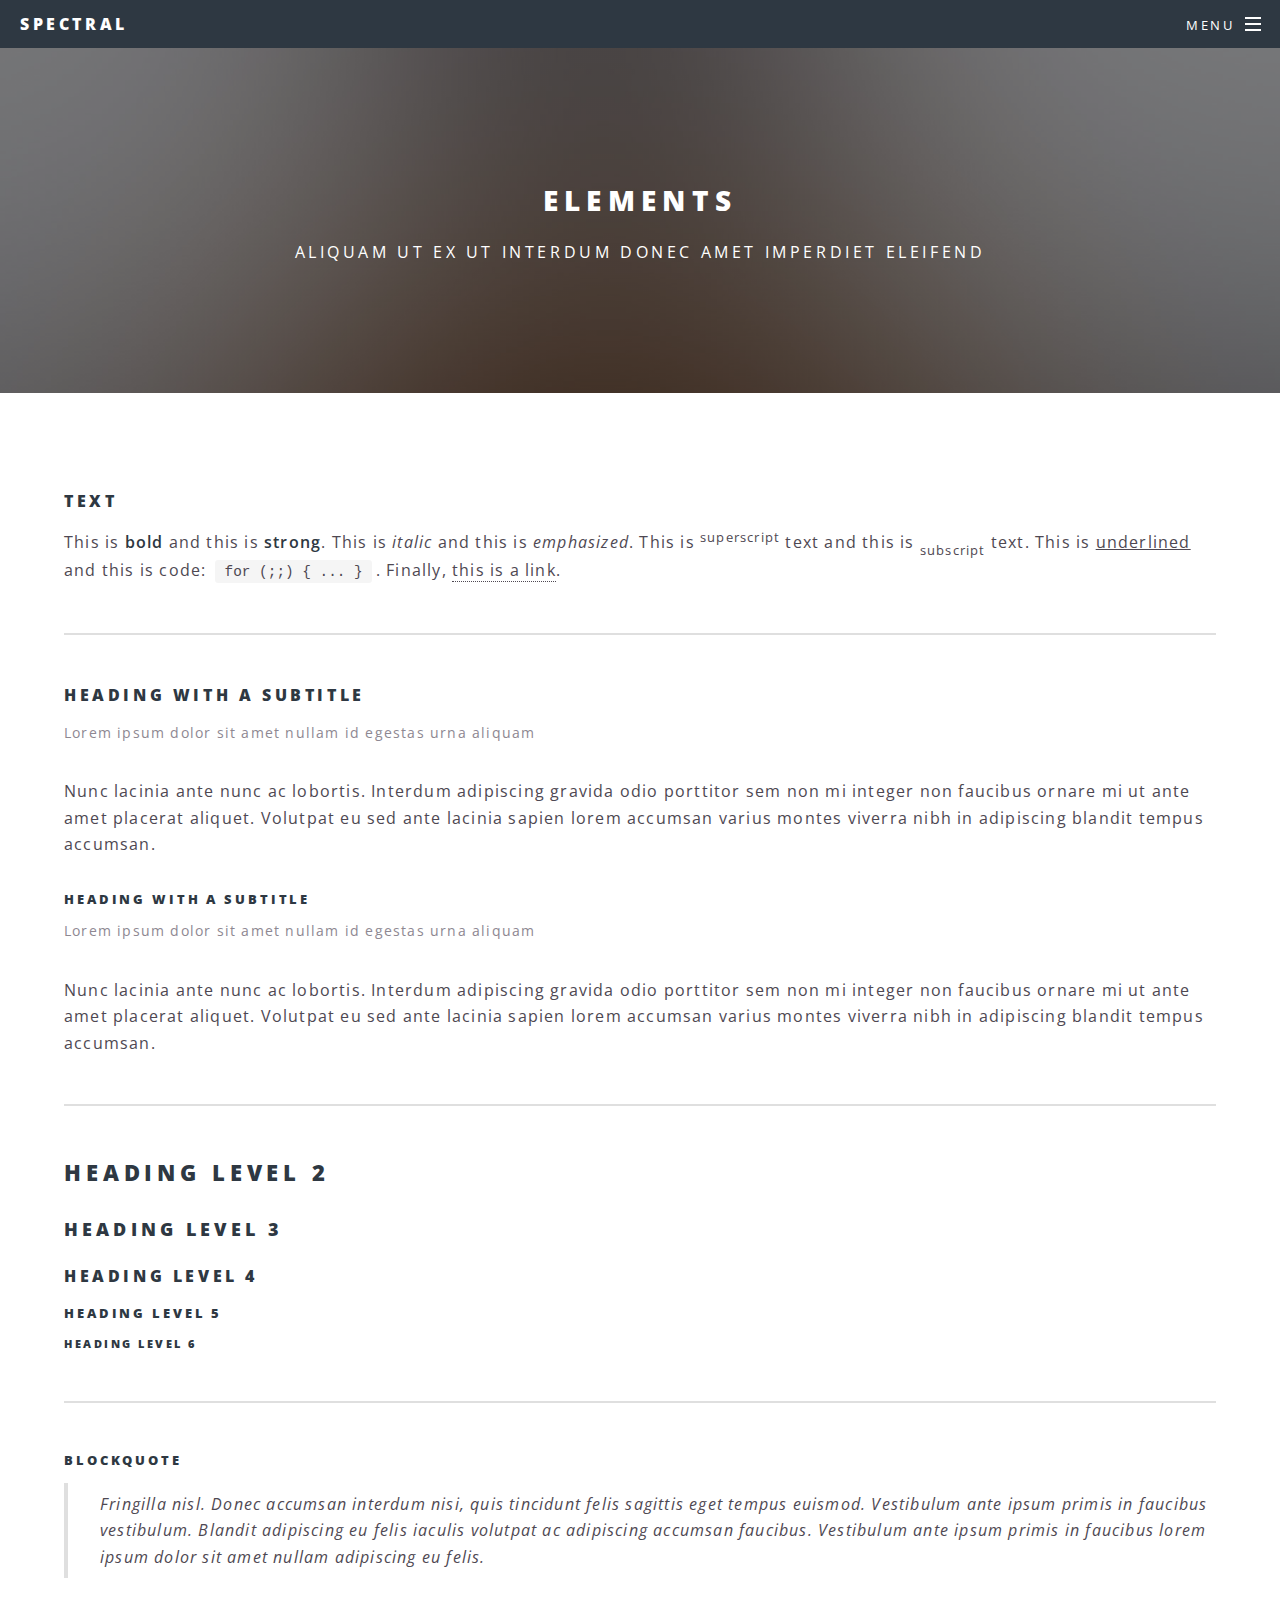
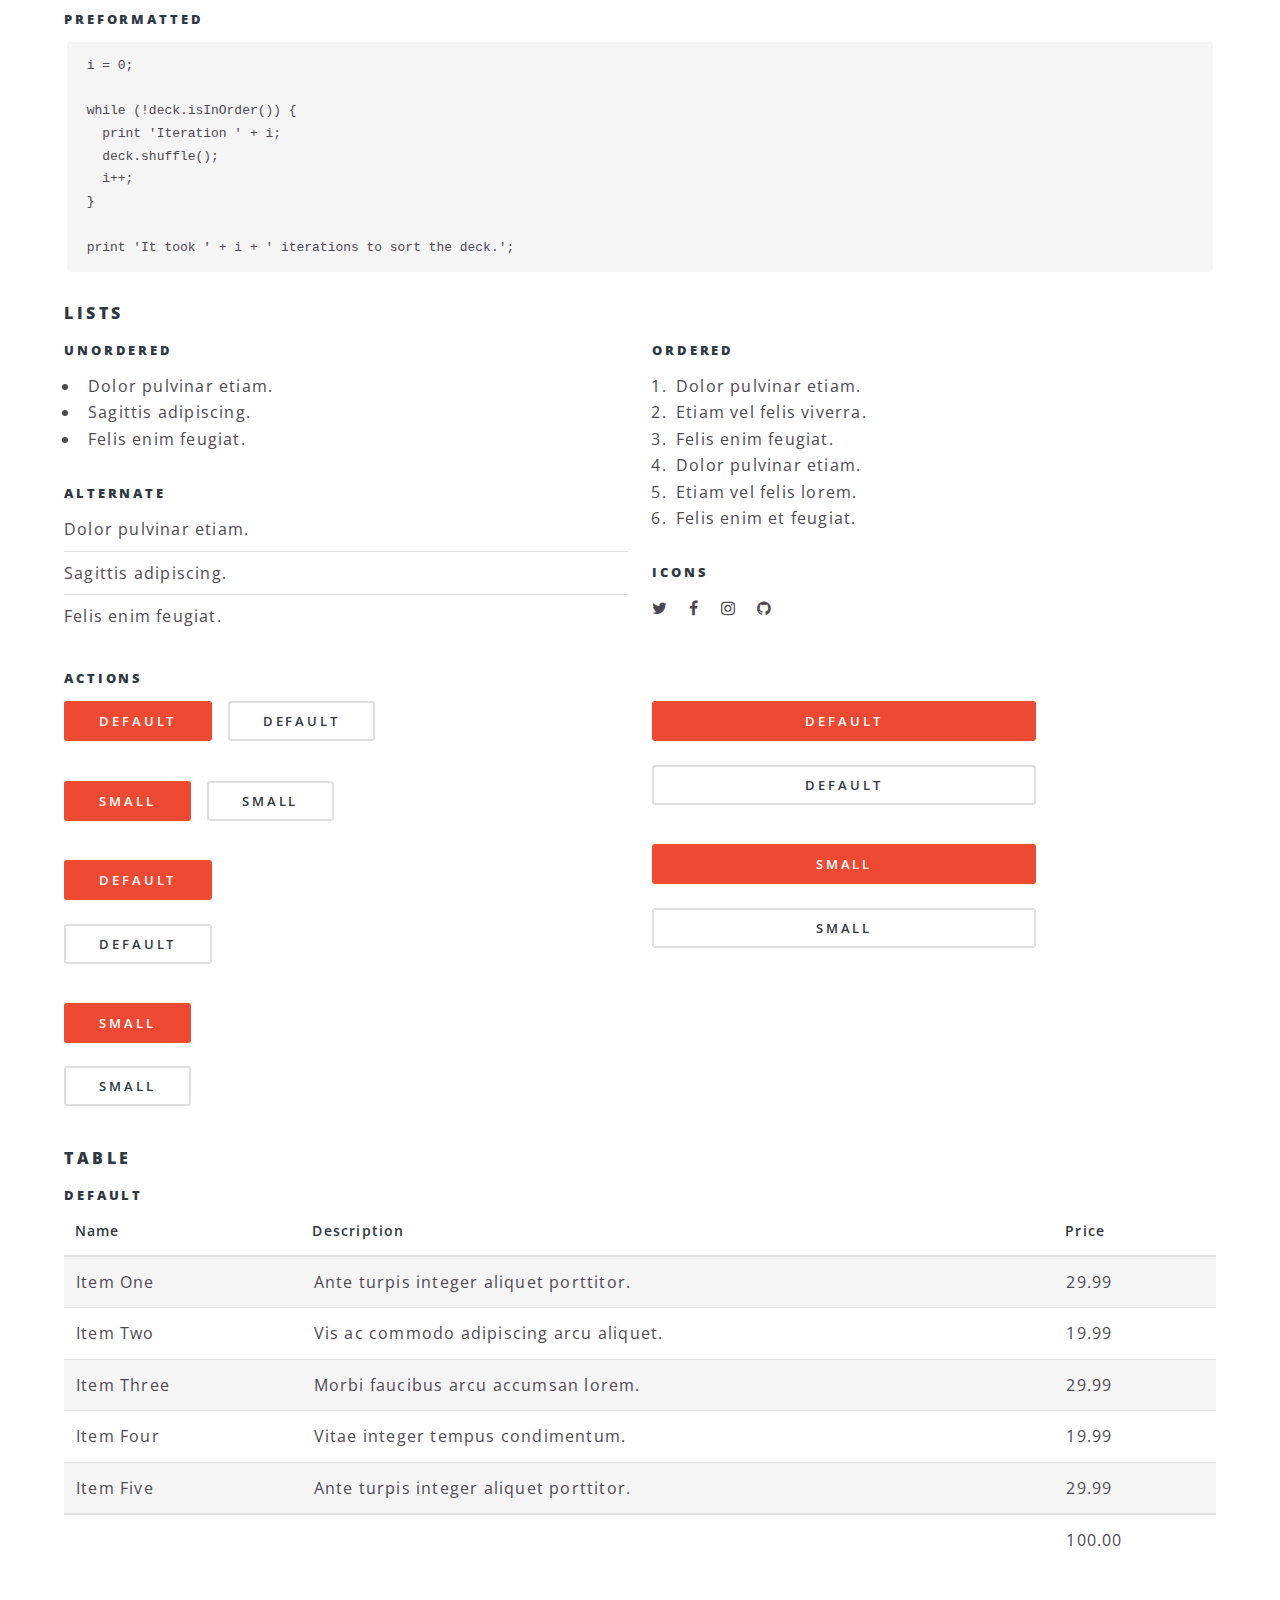
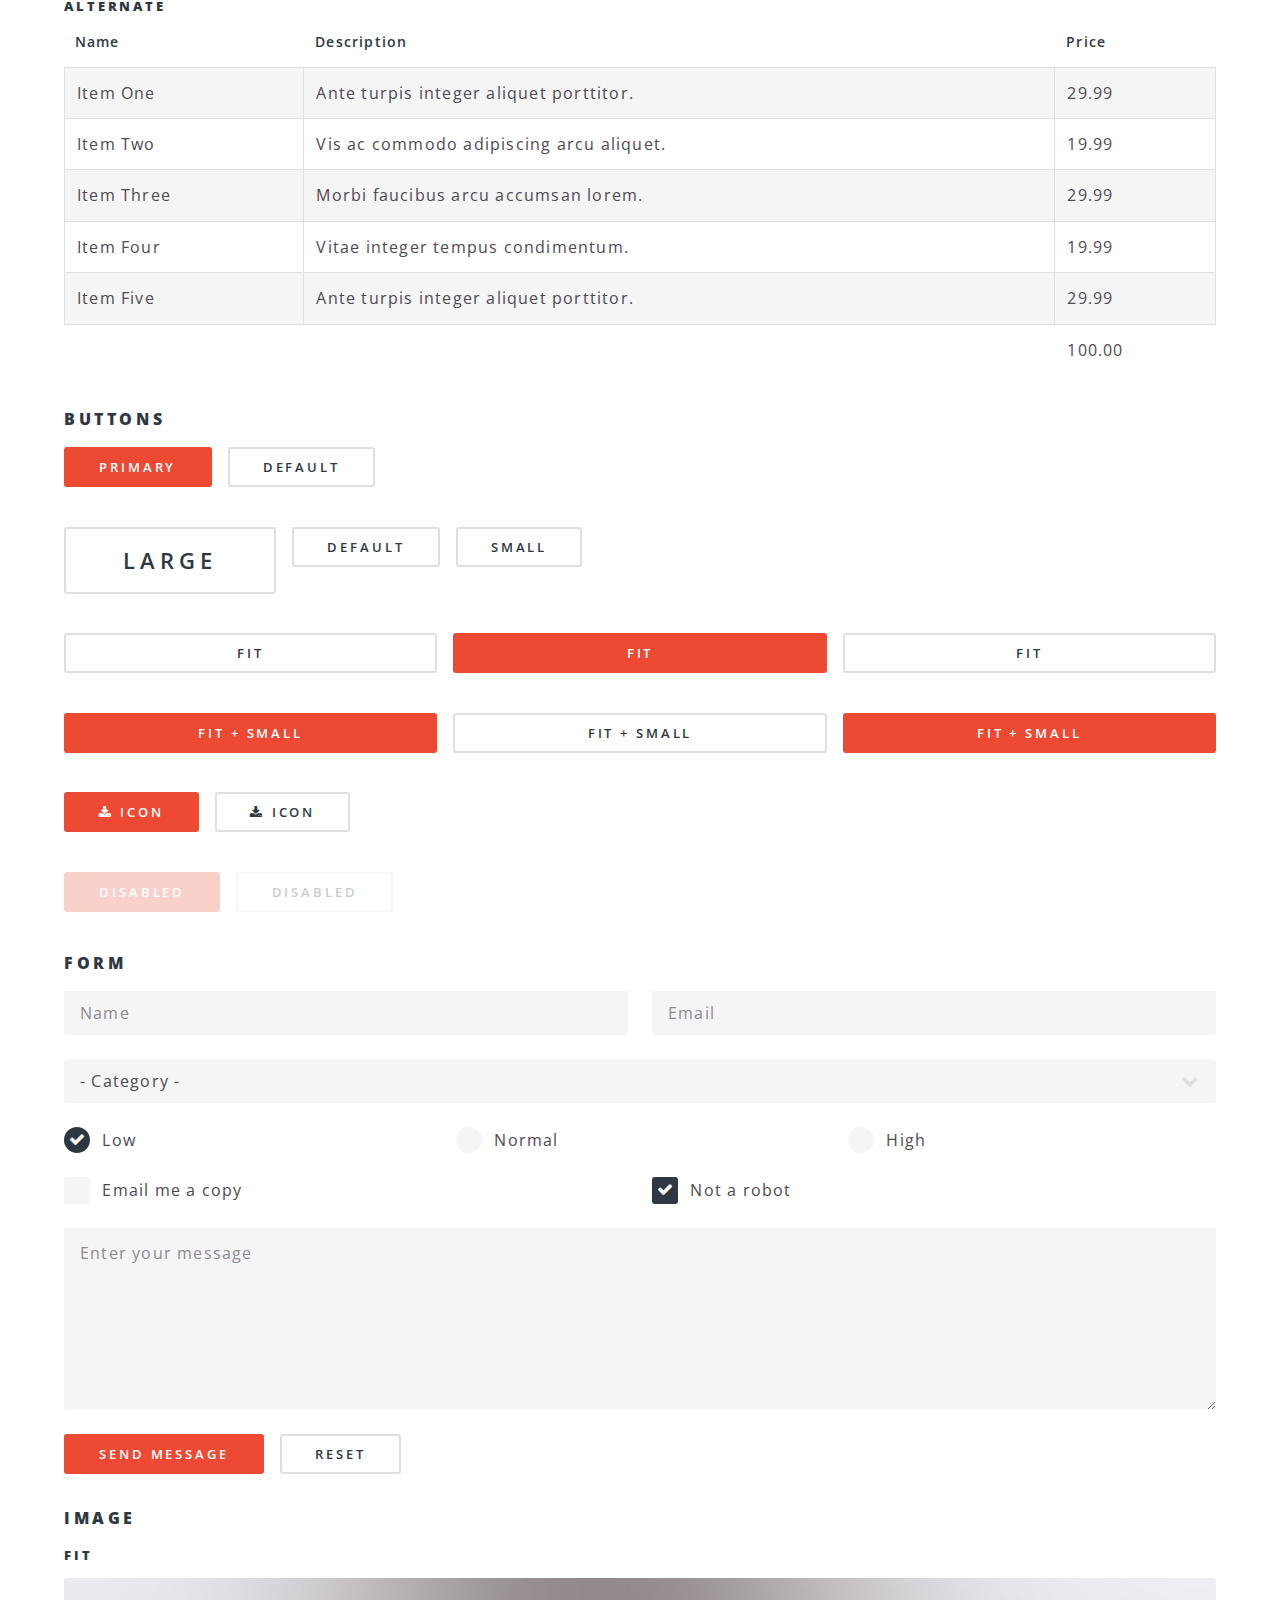
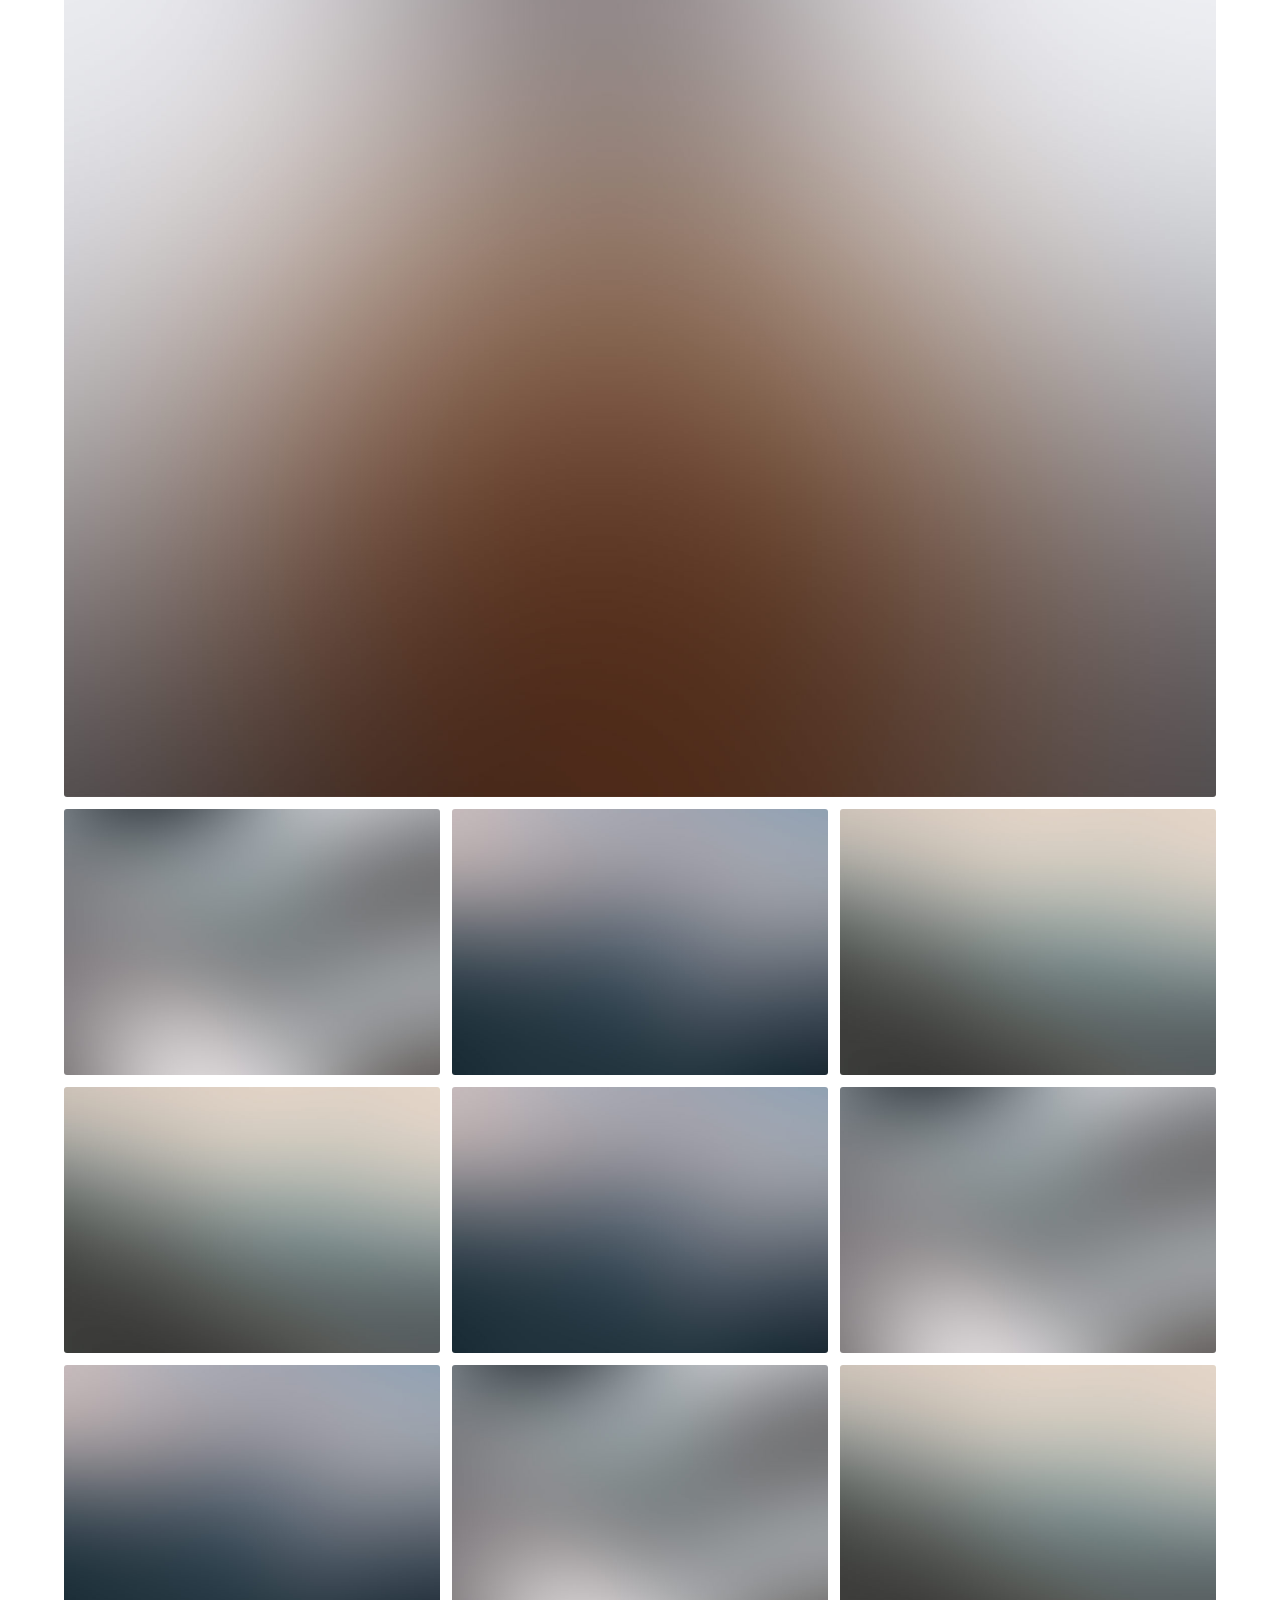
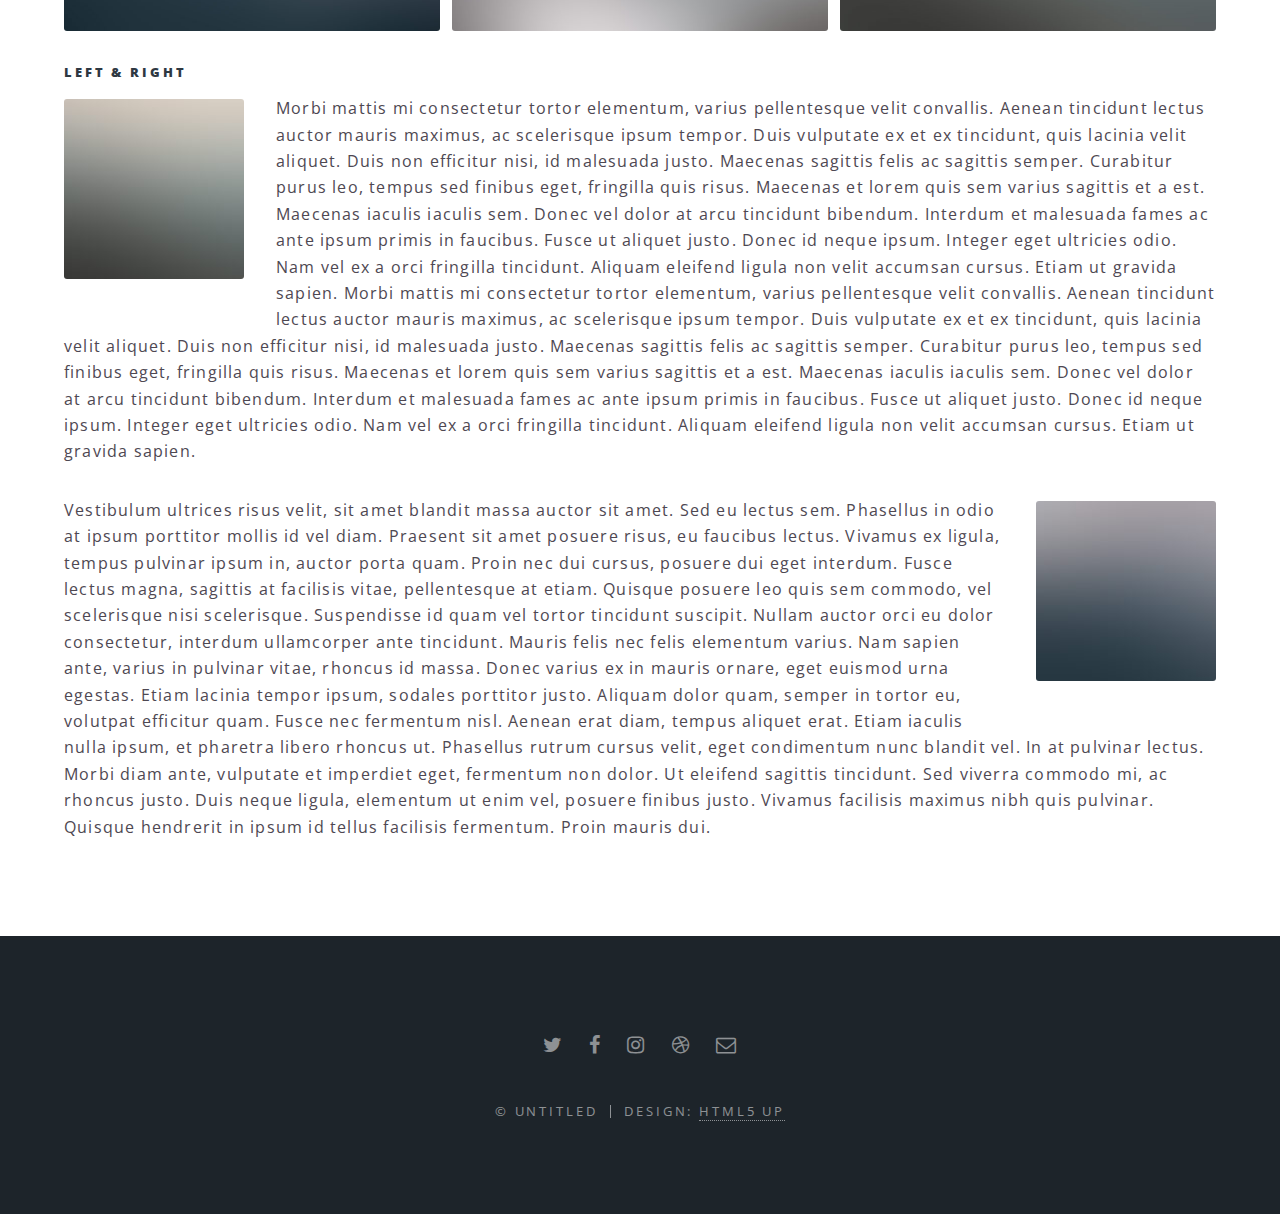
==== elements.html @ 4720cfdd "sdsdsd" ====
<!DOCTYPE HTML>
<!--
	Spectral by HTML5 UP
	html5up.net | @ajlkn
	Free for personal and commercial use under the CCA 3.0 license (html5up.net/license)
-->
<html>
	<head>
		<title>Elements - Spectral by HTML5 UP</title>
		<meta charset="utf-8" />
		<meta name="viewport" content="width=device-width, initial-scale=1, user-scalable=no" />
		<link rel="stylesheet" href="assets/css/main.css" />
		<noscript><link rel="stylesheet" href="assets/css/noscript.css" /></noscript>
	</head>
	<body class="is-preload">

		<!-- Page Wrapper -->
			<div id="page-wrapper">

				<!-- Header -->
					<header id="header">
						<h1><a href="index.html">Spectral</a></h1>
						<nav id="nav">
							<ul>
								<li class="special">
									<a href="#menu" class="menuToggle"><span>Menu</span></a>
									<div id="menu">
										<ul>
											<li><a href="index.html">Home</a></li>
											<li><a href="generic.html">Generic</a></li>
											<li><a href="elements.html">Elements</a></li>
											<li><a href="#">Sign Up</a></li>
											<li><a href="#">Log In</a></li>
										</ul>
									</div>
								</li>
							</ul>
						</nav>
					</header>

				<!-- Main -->
					<article id="main">
						<header>
							<h2>Elements</h2>
							<p>Aliquam ut ex ut interdum donec amet imperdiet eleifend</p>
						</header>
						<section class="wrapper style5">
							<div class="inner">

								<section>
									<h4>Text</h4>
									<p>This is <b>bold</b> and this is <strong>strong</strong>. This is <i>italic</i> and this is <em>emphasized</em>.
									This is <sup>superscript</sup> text and this is <sub>subscript</sub> text.
									This is <u>underlined</u> and this is code: <code>for (;;) { ... }</code>. Finally, <a href="#">this is a link</a>.</p>
									<hr />
									<header>
										<h4>Heading with a Subtitle</h4>
										<p>Lorem ipsum dolor sit amet nullam id egestas urna aliquam</p>
									</header>
									<p>Nunc lacinia ante nunc ac lobortis. Interdum adipiscing gravida odio porttitor sem non mi integer non faucibus ornare mi ut ante amet placerat aliquet. Volutpat eu sed ante lacinia sapien lorem accumsan varius montes viverra nibh in adipiscing blandit tempus accumsan.</p>
									<header>
										<h5>Heading with a Subtitle</h5>
										<p>Lorem ipsum dolor sit amet nullam id egestas urna aliquam</p>
									</header>
									<p>Nunc lacinia ante nunc ac lobortis. Interdum adipiscing gravida odio porttitor sem non mi integer non faucibus ornare mi ut ante amet placerat aliquet. Volutpat eu sed ante lacinia sapien lorem accumsan varius montes viverra nibh in adipiscing blandit tempus accumsan.</p>
									<hr />
									<h2>Heading Level 2</h2>
									<h3>Heading Level 3</h3>
									<h4>Heading Level 4</h4>
									<h5>Heading Level 5</h5>
									<h6>Heading Level 6</h6>
									<hr />
									<h5>Blockquote</h5>
									<blockquote>Fringilla nisl. Donec accumsan interdum nisi, quis tincidunt felis sagittis eget tempus euismod. Vestibulum ante ipsum primis in faucibus vestibulum. Blandit adipiscing eu felis iaculis volutpat ac adipiscing accumsan faucibus. Vestibulum ante ipsum primis in faucibus lorem ipsum dolor sit amet nullam adipiscing eu felis.</blockquote>
									<h5>Preformatted</h5>
									<pre><code>i = 0;

while (!deck.isInOrder()) {
  print 'Iteration ' + i;
  deck.shuffle();
  i++;
}

print 'It took ' + i + ' iterations to sort the deck.';</code></pre>
								</section>

								<section>
									<h4>Lists</h4>
									<div class="row">
										<div class="col-6 col-12-medium">
											<h5>Unordered</h5>
											<ul>
												<li>Dolor pulvinar etiam.</li>
												<li>Sagittis adipiscing.</li>
												<li>Felis enim feugiat.</li>
											</ul>
											<h5>Alternate</h5>
											<ul class="alt">
												<li>Dolor pulvinar etiam.</li>
												<li>Sagittis adipiscing.</li>
												<li>Felis enim feugiat.</li>
											</ul>
										</div>
										<div class="col-6 col-12-medium">
											<h5>Ordered</h5>
											<ol>
												<li>Dolor pulvinar etiam.</li>
												<li>Etiam vel felis viverra.</li>
												<li>Felis enim feugiat.</li>
												<li>Dolor pulvinar etiam.</li>
												<li>Etiam vel felis lorem.</li>
												<li>Felis enim et feugiat.</li>
											</ol>
											<h5>Icons</h5>
											<ul class="icons">
												<li><a href="#" class="icon fa-twitter"><span class="label">Twitter</span></a></li>
												<li><a href="#" class="icon fa-facebook"><span class="label">Facebook</span></a></li>
												<li><a href="#" class="icon fa-instagram"><span class="label">Instagram</span></a></li>
												<li><a href="#" class="icon fa-github"><span class="label">Github</span></a></li>
											</ul>
										</div>
									</div>
									<h5>Actions</h5>
									<div class="row">
										<div class="col-6 col-12-medium">
											<ul class="actions">
												<li><a href="#" class="button primary">Default</a></li>
												<li><a href="#" class="button">Default</a></li>
											</ul>
											<ul class="actions small">
												<li><a href="#" class="button primary small">Small</a></li>
												<li><a href="#" class="button small">Small</a></li>
											</ul>
											<ul class="actions stacked">
												<li><a href="#" class="button primary">Default</a></li>
												<li><a href="#" class="button">Default</a></li>
											</ul>
											<ul class="actions stacked">
												<li><a href="#" class="button primary small">Small</a></li>
												<li><a href="#" class="button small">Small</a></li>
											</ul>
										</div>
										<div class="col-6 col-12-medium">
											<ul class="actions stacked">
												<li><a href="#" class="button primary fit">Default</a></li>
												<li><a href="#" class="button fit">Default</a></li>
											</ul>
											<ul class="actions stacked">
												<li><a href="#" class="button primary small fit">Small</a></li>
												<li><a href="#" class="button small fit">Small</a></li>
											</ul>
										</div>
									</div>
								</section>

								<section>
									<h4>Table</h4>
									<h5>Default</h5>
									<div class="table-wrapper">
										<table>
											<thead>
												<tr>
													<th>Name</th>
													<th>Description</th>
													<th>Price</th>
												</tr>
											</thead>
											<tbody>
												<tr>
													<td>Item One</td>
													<td>Ante turpis integer aliquet porttitor.</td>
													<td>29.99</td>
												</tr>
												<tr>
													<td>Item Two</td>
													<td>Vis ac commodo adipiscing arcu aliquet.</td>
													<td>19.99</td>
												</tr>
												<tr>
													<td>Item Three</td>
													<td> Morbi faucibus arcu accumsan lorem.</td>
													<td>29.99</td>
												</tr>
												<tr>
													<td>Item Four</td>
													<td>Vitae integer tempus condimentum.</td>
													<td>19.99</td>
												</tr>
												<tr>
													<td>Item Five</td>
													<td>Ante turpis integer aliquet porttitor.</td>
													<td>29.99</td>
												</tr>
											</tbody>
											<tfoot>
												<tr>
													<td colspan="2"></td>
													<td>100.00</td>
												</tr>
											</tfoot>
										</table>
									</div>

									<h5>Alternate</h5>
									<div class="table-wrapper">
										<table class="alt">
											<thead>
												<tr>
													<th>Name</th>
													<th>Description</th>
													<th>Price</th>
												</tr>
											</thead>
											<tbody>
												<tr>
													<td>Item One</td>
													<td>Ante turpis integer aliquet porttitor.</td>
													<td>29.99</td>
												</tr>
												<tr>
													<td>Item Two</td>
													<td>Vis ac commodo adipiscing arcu aliquet.</td>
													<td>19.99</td>
												</tr>
												<tr>
													<td>Item Three</td>
													<td> Morbi faucibus arcu accumsan lorem.</td>
													<td>29.99</td>
												</tr>
												<tr>
													<td>Item Four</td>
													<td>Vitae integer tempus condimentum.</td>
													<td>19.99</td>
												</tr>
												<tr>
													<td>Item Five</td>
													<td>Ante turpis integer aliquet porttitor.</td>
													<td>29.99</td>
												</tr>
											</tbody>
											<tfoot>
												<tr>
													<td colspan="2"></td>
													<td>100.00</td>
												</tr>
											</tfoot>
										</table>
									</div>
								</section>

								<section>
									<h4>Buttons</h4>
									<ul class="actions">
										<li><a href="#" class="button primary">Primary</a></li>
										<li><a href="#" class="button">Default</a></li>
									</ul>
									<ul class="actions">
										<li><a href="#" class="button large">Large</a></li>
										<li><a href="#" class="button">Default</a></li>
										<li><a href="#" class="button small">Small</a></li>
									</ul>
									<ul class="actions fit">
										<li><a href="#" class="button fit">Fit</a></li>
										<li><a href="#" class="button primary fit">Fit</a></li>
										<li><a href="#" class="button fit">Fit</a></li>
									</ul>
									<ul class="actions fit small">
										<li><a href="#" class="button primary fit small">Fit + Small</a></li>
										<li><a href="#" class="button fit small">Fit + Small</a></li>
										<li><a href="#" class="button primary fit small">Fit + Small</a></li>
									</ul>
									<ul class="actions">
										<li><a href="#" class="button primary icon fa-download">Icon</a></li>
										<li><a href="#" class="button icon fa-download">Icon</a></li>
									</ul>
									<ul class="actions">
										<li><span class="button primary disabled">Disabled</span></li>
										<li><span class="button disabled">Disabled</span></li>
									</ul>
								</section>

								<section>
									<h4>Form</h4>
									<form method="post" action="#">
										<div class="row gtr-uniform">
											<div class="col-6 col-12-xsmall">
												<input type="text" name="demo-name" id="demo-name" value="" placeholder="Name" />
											</div>
											<div class="col-6 col-12-xsmall">
												<input type="email" name="demo-email" id="demo-email" value="" placeholder="Email" />
											</div>
											<div class="col-12">
												<select name="demo-category" id="demo-category">
													<option value="">- Category -</option>
													<option value="1">Manufacturing</option>
													<option value="1">Shipping</option>
													<option value="1">Administration</option>
													<option value="1">Human Resources</option>
												</select>
											</div>
											<div class="col-4 col-12-small">
												<input type="radio" id="demo-priority-low" name="demo-priority" checked>
												<label for="demo-priority-low">Low</label>
											</div>
											<div class="col-4 col-12-small">
												<input type="radio" id="demo-priority-normal" name="demo-priority">
												<label for="demo-priority-normal">Normal</label>
											</div>
											<div class="col-4 col-12-small">
												<input type="radio" id="demo-priority-high" name="demo-priority">
												<label for="demo-priority-high">High</label>
											</div>
											<div class="col-6 col-12-small">
												<input type="checkbox" id="demo-copy" name="demo-copy">
												<label for="demo-copy">Email me a copy</label>
											</div>
											<div class="col-6 col-12-small">
												<input type="checkbox" id="demo-human" name="demo-human" checked>
												<label for="demo-human">Not a robot</label>
											</div>
											<div class="col-12">
												<textarea name="demo-message" id="demo-message" placeholder="Enter your message" rows="6"></textarea>
											</div>
											<div class="col-12">
												<ul class="actions">
													<li><input type="submit" value="Send Message" class="primary" /></li>
													<li><input type="reset" value="Reset" /></li>
												</ul>
											</div>
										</div>
									</form>
								</section>

								<section>
									<h4>Image</h4>
									<h5>Fit</h5>
									<div class="box alt">
										<div class="row gtr-50 gtr-uniform">
											<div class="col-12"><span class="image fit"><img src="images/banner.jpg" alt="" /></span></div>
											<div class="col-4"><span class="image fit"><img src="images/pic01.jpg" alt="" /></span></div>
											<div class="col-4"><span class="image fit"><img src="images/pic02.jpg" alt="" /></span></div>
											<div class="col-4"><span class="image fit"><img src="images/pic03.jpg" alt="" /></span></div>
											<div class="col-4"><span class="image fit"><img src="images/pic03.jpg" alt="" /></span></div>
											<div class="col-4"><span class="image fit"><img src="images/pic02.jpg" alt="" /></span></div>
											<div class="col-4"><span class="image fit"><img src="images/pic01.jpg" alt="" /></span></div>
											<div class="col-4"><span class="image fit"><img src="images/pic02.jpg" alt="" /></span></div>
											<div class="col-4"><span class="image fit"><img src="images/pic01.jpg" alt="" /></span></div>
											<div class="col-4"><span class="image fit"><img src="images/pic03.jpg" alt="" /></span></div>
										</div>
									</div>
									<h5>Left &amp; Right</h5>
									<p><span class="image left"><img src="images/pic04.jpg" alt="" /></span>Morbi mattis mi consectetur tortor elementum, varius pellentesque velit convallis. Aenean tincidunt lectus auctor mauris maximus, ac scelerisque ipsum tempor. Duis vulputate ex et ex tincidunt, quis lacinia velit aliquet. Duis non efficitur nisi, id malesuada justo. Maecenas sagittis felis ac sagittis semper. Curabitur purus leo, tempus sed finibus eget, fringilla quis risus. Maecenas et lorem quis sem varius sagittis et a est. Maecenas iaculis iaculis sem. Donec vel dolor at arcu tincidunt bibendum. Interdum et malesuada fames ac ante ipsum primis in faucibus. Fusce ut aliquet justo. Donec id neque ipsum. Integer eget ultricies odio. Nam vel ex a orci fringilla tincidunt. Aliquam eleifend ligula non velit accumsan cursus. Etiam ut gravida sapien. Morbi mattis mi consectetur tortor elementum, varius pellentesque velit convallis. Aenean tincidunt lectus auctor mauris maximus, ac scelerisque ipsum tempor. Duis vulputate ex et ex tincidunt, quis lacinia velit aliquet. Duis non efficitur nisi, id malesuada justo. Maecenas sagittis felis ac sagittis semper. Curabitur purus leo, tempus sed finibus eget, fringilla quis risus. Maecenas et lorem quis sem varius sagittis et a est. Maecenas iaculis iaculis sem. Donec vel dolor at arcu tincidunt bibendum. Interdum et malesuada fames ac ante ipsum primis in faucibus. Fusce ut aliquet justo. Donec id neque ipsum. Integer eget ultricies odio. Nam vel ex a orci fringilla tincidunt. Aliquam eleifend ligula non velit accumsan cursus. Etiam ut gravida sapien.</p>
									<p><span class="image right"><img src="images/pic05.jpg" alt="" /></span>Vestibulum ultrices risus velit, sit amet blandit massa auctor sit amet. Sed eu lectus sem. Phasellus in odio at ipsum porttitor mollis id vel diam. Praesent sit amet posuere risus, eu faucibus lectus. Vivamus ex ligula, tempus pulvinar ipsum in, auctor porta quam. Proin nec dui cursus, posuere dui eget interdum. Fusce lectus magna, sagittis at facilisis vitae, pellentesque at etiam. Quisque posuere leo quis sem commodo, vel scelerisque nisi scelerisque. Suspendisse id quam vel tortor tincidunt suscipit. Nullam auctor orci eu dolor consectetur, interdum ullamcorper ante tincidunt. Mauris felis nec felis elementum varius. Nam sapien ante, varius in pulvinar vitae, rhoncus id massa. Donec varius ex in mauris ornare, eget euismod urna egestas. Etiam lacinia tempor ipsum, sodales porttitor justo. Aliquam dolor quam, semper in tortor eu, volutpat efficitur quam. Fusce nec fermentum nisl. Aenean erat diam, tempus aliquet erat. Etiam iaculis nulla ipsum, et pharetra libero rhoncus ut. Phasellus rutrum cursus velit, eget condimentum nunc blandit vel. In at pulvinar lectus. Morbi diam ante, vulputate et imperdiet eget, fermentum non dolor. Ut eleifend sagittis tincidunt. Sed viverra commodo mi, ac rhoncus justo. Duis neque ligula, elementum ut enim vel, posuere finibus justo. Vivamus facilisis maximus nibh quis pulvinar. Quisque hendrerit in ipsum id tellus facilisis fermentum. Proin mauris dui.</p>
								</section>

							</div>
						</section>
					</article>

				<!-- Footer -->
					<footer id="footer">
						<ul class="icons">
							<li><a href="#" class="icon fa-twitter"><span class="label">Twitter</span></a></li>
							<li><a href="#" class="icon fa-facebook"><span class="label">Facebook</span></a></li>
							<li><a href="#" class="icon fa-instagram"><span class="label">Instagram</span></a></li>
							<li><a href="#" class="icon fa-dribbble"><span class="label">Dribbble</span></a></li>
							<li><a href="#" class="icon fa-envelope-o"><span class="label">Email</span></a></li>
						</ul>
						<ul class="copyright">
							<li>&copy; Untitled</li><li>Design: <a href="http://html5up.net">HTML5 UP</a></li>
						</ul>
					</footer>

			</div>

		<!-- Scripts -->
			<script src="assets/js/jquery.min.js"></script>
			<script src="assets/js/jquery.scrollex.min.js"></script>
			<script src="assets/js/jquery.scrolly.min.js"></script>
			<script src="assets/js/browser.min.js"></script>
			<script src="assets/js/breakpoints.min.js"></script>
			<script src="assets/js/util.js"></script>
			<script src="assets/js/main.js"></script>

	</body>
</html>
---- assets/css/main.css ----
@import url(font-awesome.min.css);
@import url("https://fonts.googleapis.com/css?family=Open+Sans:400,400italic,600,600italic,800,800italic");

/*
	
*/

html, body, div, span, applet, object,
iframe, h1, h2, h3, h4, h5, h6, p, blockquote,
pre, a, abbr, acronym, address, big, cite,
code, del, dfn, em, img, ins, kbd, q, s, samp,
small, strike, strong, sub, sup, tt, var, b,
u, i, center, dl, dt, dd, ol, ul, li, fieldset,
form, label, legend, table, caption, tbody,
tfoot, thead, tr, th, td, article, aside,
canvas, details, embed, figure, figcaption,
footer, header, hgroup, menu, nav, output, ruby,
section, summary, time, mark, audio, video {
	margin: 0;
	padding: 0;
	border: 0;
	font-size: 100%;
	font: inherit;
	vertical-align: baseline;}

article, aside, details, figcaption, figure,
footer, header, hgroup, menu, nav, section {
	display: block;}

body {
	line-height: 1;
}

ol, ul {
	list-style: none;
}

blockquote, q {
	quotes: none;
}

	blockquote:before, blockquote:after, q:before, q:after {
		content: '';
		content: none;
	}

table {
	border-collapse: collapse;
	border-spacing: 0;
}

body {
	-webkit-text-size-adjust: none;
}

mark {
	background-color: transparent;
	color: inherit;
}

input::-moz-focus-inner {
	border: 0;
	padding: 0;
}

input, select, textarea {
	-moz-appearance: none;
	-webkit-appearance: none;
	-ms-appearance: none;
	appearance: none;
}

/* Basic */

	@-ms-viewport {
		width: device-width;
	}

	html {
		box-sizing: border-box;
	}

	*, *:before, *:after {
		box-sizing: inherit;
	}

	body {
		background: #2e3842;
	}

		body.is-preload *, body.is-preload *:before, body.is-preload *:after {
			-moz-animation: none !important;
			-webkit-animation: none !important;
			-ms-animation: none !important;
			animation: none !important;
			-moz-transition: none !important;
			-webkit-transition: none !important;
			-ms-transition: none !important;
			transition: none !important;
		}

	body, input, select, textarea {
		color: #fff;
		font-family: "Open Sans", Helvetica, sans-serif;
		font-size: 15pt;
		font-weight: 400;
		letter-spacing: 0.075em;
		line-height: 1.65em;
	}

		@media screen and (max-width: 1680px) {

			body, input, select, textarea {
				font-size: 13pt;
			}

		}

		@media screen and (max-width: 1280px) {

			body, input, select, textarea {
				font-size: 12pt;
			}

		}

		@media screen and (max-width: 736px) {

			body, input, select, textarea {
				font-size: 11pt;
				letter-spacing: 0.0375em;
			}

		}

	a {
		-moz-transition: color 0.2s ease, border-bottom-color 0.2s ease;
		-webkit-transition: color 0.2s ease, border-bottom-color 0.2s ease;
		-ms-transition: color 0.2s ease, border-bottom-color 0.2s ease;
		transition: color 0.2s ease, border-bottom-color 0.2s ease;
		border-bottom: dotted 1px;
		color: inherit;
		text-decoration: none;
	}

		a:hover {
			border-bottom-color: transparent;
		}

	strong, b {
		color: #fff;
		font-weight: 600;
	}

	em, i {
		font-style: italic;
	}

	p {
		margin: 0 0 2em 0;
	}

	h1, h2, h3, h4, h5, h6 {
		color: #fff;
		font-weight: 800;
		letter-spacing: 0.225em;
		line-height: 1em;
		margin: 0 0 1em 0;
		text-transform: uppercase;
	}

		h1 a, h2 a, h3 a, h4 a, h5 a, h6 a {
			color: inherit;
			text-decoration: none;
		}

	h2 {
		font-size: 1.35em;
		line-height: 1.75em;
	}

		@media screen and (max-width: 736px) {

			h2 {
				font-size: 1.1em;
				line-height: 1.65em;
			}

		}

	h3 {
		font-size: 1.15em;
		line-height: 1.75em;
	}

		@media screen and (max-width: 736px) {

			h3 {
				font-size: 1em;
				line-height: 1.65em;
			}

		}

	h4 {
		font-size: 1em;
		line-height: 1.5em;
	}

	h5 {
		font-size: 0.8em;
		line-height: 1.5em;
	}

	h6 {
		font-size: 0.7em;
		line-height: 1.5em;
	}

	sub {
		font-size: 0.8em;
		position: relative;
		top: 0.5em;
	}

	sup {
		font-size: 0.8em;
		position: relative;
		top: -0.5em;
	}

	hr {
		border: 0;
		border-bottom: solid 2px #fff;
		margin: 3em 0;
	}

		hr.major {
			margin: 4.5em 0;
		}

	blockquote {
		border-left: solid 4px #fff;
		font-style: italic;
		margin: 0 0 2em 0;
		padding: 0.5em 0 0.5em 2em;
	}

	code {
		background: rgba(144, 144, 144, 0.25);
		border-radius: 3px;
		font-family: "Courier New", monospace;
		font-size: 0.9em;
		letter-spacing: 0;
		margin: 0 0.25em;
		padding: 0.25em 0.65em;
	}

	pre {
		-webkit-overflow-scrolling: touch;
		font-family: "Courier New", monospace;
		font-size: 0.9em;
		margin: 0 0 2em 0;
	}

		pre code {
			display: block;
			line-height: 1.75em;
			padding: 1em 1.5em;
			overflow-x: auto;
		}

	.align-left {
		text-align: left;
	}

	.align-center {
		text-align: center;
	}

	.align-right {
		text-align: right;
	}

/* Row */

	.row {
		display: flex;
		flex-wrap: wrap;
		box-sizing: border-box;
		align-items: stretch;
	}

		.row > * {
			box-sizing: border-box;
		}

		.row.gtr-uniform > * > :last-child {
			margin-bottom: 0;
		}

		.row.aln-left {
			justify-content: flex-start;
		}

		.row.aln-center {
			justify-content: center;
		}

		.row.aln-right {
			justify-content: flex-end;
		}

		.row.aln-top {
			align-items: flex-start;
		}

		.row.aln-middle {
			align-items: center;
		}

		.row.aln-bottom {
			align-items: flex-end;
		}

		.row > .imp {
			order: -1;
		}

		.row > .col-1 {
			width: 8.3333333333%;
		}

		.row > .off-1 {
			margin-left: 8.3333333333%;
		}

		.row > .col-2 {
			width: 16.6666666667%;
		}

		.row > .off-2 {
			margin-left: 16.6666666667%;
		}

		.row > .col-3 {
			width: 25%;
		}

		.row > .off-3 {
			margin-left: 25%;
		}

		.row > .col-4 {
			width: 33.3333333333%;
		}

		.row > .off-4 {
			margin-left: 33.3333333333%;
		}

		.row > .col-5 {
			width: 41.6666666667%;
		}

		.row > .off-5 {
			margin-left: 41.6666666667%;
		}

		.row > .col-6 {
			width: 50%;
		}

		.row > .off-6 {
			margin-left: 50%;
		}

		.row > .col-7 {
			width: 58.3333333333%;
		}

		.row > .off-7 {
			margin-left: 58.3333333333%;
		}

		.row > .col-8 {
			width: 66.6666666667%;
		}

		.row > .off-8 {
			margin-left: 66.6666666667%;
		}

		.row > .col-9 {
			width: 75%;
		}

		.row > .off-9 {
			margin-left: 75%;
		}

		.row > .col-10 {
			width: 83.3333333333%;
		}

		.row > .off-10 {
			margin-left: 83.3333333333%;
		}

		.row > .col-11 {
			width: 91.6666666667%;
		}

		.row > .off-11 {
			margin-left: 91.6666666667%;
		}

		.row > .col-12 {
			width: 100%;
		}

		.row > .off-12 {
			margin-left: 100%;
		}

		.row.gtr-0 {
			margin-top: 0;
			margin-left: 0em;
		}

			.row.gtr-0 > * {
				padding: 0 0 0 0em;
			}

			.row.gtr-0.gtr-uniform {
				margin-top: 0em;
			}

				.row.gtr-0.gtr-uniform > * {
					padding-top: 0em;
				}

		.row.gtr-25 {
			margin-top: 0;
			margin-left: -0.375em;
		}

			.row.gtr-25 > * {
				padding: 0 0 0 0.375em;
			}

			.row.gtr-25.gtr-uniform {
				margin-top: -0.375em;
			}

				.row.gtr-25.gtr-uniform > * {
					padding-top: 0.375em;
				}

		.row.gtr-50 {
			margin-top: 0;
			margin-left: -0.75em;
		}

			.row.gtr-50 > * {
				padding: 0 0 0 0.75em;
			}

			.row.gtr-50.gtr-uniform {
				margin-top: -0.75em;
			}

				.row.gtr-50.gtr-uniform > * {
					padding-top: 0.75em;
				}

		.row {
			margin-top: 0;
			margin-left: -1.5em;
		}

			.row > * {
				padding: 0 0 0 1.5em;
			}

			.row.gtr-uniform {
				margin-top: -1.5em;
			}

				.row.gtr-uniform > * {
					padding-top: 1.5em;
				}

		.row.gtr-150 {
			margin-top: 0;
			margin-left: -2.25em;
		}

			.row.gtr-150 > * {
				padding: 0 0 0 2.25em;
			}

			.row.gtr-150.gtr-uniform {
				margin-top: -2.25em;
			}

				.row.gtr-150.gtr-uniform > * {
					padding-top: 2.25em;
				}

		.row.gtr-200 {
			margin-top: 0;
			margin-left: -3em;
		}

			.row.gtr-200 > * {
				padding: 0 0 0 3em;
			}

			.row.gtr-200.gtr-uniform {
				margin-top: -3em;
			}

				.row.gtr-200.gtr-uniform > * {
					padding-top: 3em;
				}

		@media screen and (max-width: 1680px) {

			.row {
				display: flex;
				flex-wrap: wrap;
				box-sizing: border-box;
				align-items: stretch;
			}

				.row > * {
					box-sizing: border-box;
				}

				.row.gtr-uniform > * > :last-child {
					margin-bottom: 0;
				}

				.row.aln-left {
					justify-content: flex-start;
				}

				.row.aln-center {
					justify-content: center;
				}

				.row.aln-right {
					justify-content: flex-end;
				}

				.row.aln-top {
					align-items: flex-start;
				}

				.row.aln-middle {
					align-items: center;
				}

				.row.aln-bottom {
					align-items: flex-end;
				}

				.row > .imp-xlarge {
					order: -1;
				}

				.row > .col-1-xlarge {
					width: 8.3333333333%;
				}

				.row > .off-1-xlarge {
					margin-left: 8.3333333333%;
				}

				.row > .col-2-xlarge {
					width: 16.6666666667%;
				}

				.row > .off-2-xlarge {
					margin-left: 16.6666666667%;
				}

				.row > .col-3-xlarge {
					width: 25%;
				}

				.row > .off-3-xlarge {
					margin-left: 25%;
				}

				.row > .col-4-xlarge {
					width: 33.3333333333%;
				}

				.row > .off-4-xlarge {
					margin-left: 33.3333333333%;
				}

				.row > .col-5-xlarge {
					width: 41.6666666667%;
				}

				.row > .off-5-xlarge {
					margin-left: 41.6666666667%;
				}

				.row > .col-6-xlarge {
					width: 50%;
				}

				.row > .off-6-xlarge {
					margin-left: 50%;
				}

				.row > .col-7-xlarge {
					width: 58.3333333333%;
				}

				.row > .off-7-xlarge {
					margin-left: 58.3333333333%;
				}

				.row > .col-8-xlarge {
					width: 66.6666666667%;
				}

				.row > .off-8-xlarge {
					margin-left: 66.6666666667%;
				}

				.row > .col-9-xlarge {
					width: 75%;
				}

				.row > .off-9-xlarge {
					margin-left: 75%;
				}

				.row > .col-10-xlarge {
					width: 83.3333333333%;
				}

				.row > .off-10-xlarge {
					margin-left: 83.3333333333%;
				}

				.row > .col-11-xlarge {
					width: 91.6666666667%;
				}

				.row > .off-11-xlarge {
					margin-left: 91.6666666667%;
				}

				.row > .col-12-xlarge {
					width: 100%;
				}

				.row > .off-12-xlarge {
					margin-left: 100%;
				}

				.row.gtr-0 {
					margin-top: 0;
					margin-left: 0em;
				}

					.row.gtr-0 > * {
						padding: 0 0 0 0em;
					}

					.row.gtr-0.gtr-uniform {
						margin-top: 0em;
					}

						.row.gtr-0.gtr-uniform > * {
							padding-top: 0em;
						}

				.row.gtr-25 {
					margin-top: 0;
					margin-left: -0.375em;
				}

					.row.gtr-25 > * {
						padding: 0 0 0 0.375em;
					}

					.row.gtr-25.gtr-uniform {
						margin-top: -0.375em;
					}

						.row.gtr-25.gtr-uniform > * {
							padding-top: 0.375em;
						}

				.row.gtr-50 {
					margin-top: 0;
					margin-left: -0.75em;
				}

					.row.gtr-50 > * {
						padding: 0 0 0 0.75em;
					}

					.row.gtr-50.gtr-uniform {
						margin-top: -0.75em;
					}

						.row.gtr-50.gtr-uniform > * {
							padding-top: 0.75em;
						}

				.row {
					margin-top: 0;
					margin-left: -1.5em;
				}

					.row > * {
						padding: 0 0 0 1.5em;
					}

					.row.gtr-uniform {
						margin-top: -1.5em;
					}

						.row.gtr-uniform > * {
							padding-top: 1.5em;
						}

				.row.gtr-150 {
					margin-top: 0;
					margin-left: -2.25em;
				}

					.row.gtr-150 > * {
						padding: 0 0 0 2.25em;
					}

					.row.gtr-150.gtr-uniform {
						margin-top: -2.25em;
					}

						.row.gtr-150.gtr-uniform > * {
							padding-top: 2.25em;
						}

				.row.gtr-200 {
					margin-top: 0;
					margin-left: -3em;
				}

					.row.gtr-200 > * {
						padding: 0 0 0 3em;
					}

					.row.gtr-200.gtr-uniform {
						margin-top: -3em;
					}

						.row.gtr-200.gtr-uniform > * {
							padding-top: 3em;
						}

		}

		@media screen and (max-width: 1280px) {

			.row {
				display: flex;
				flex-wrap: wrap;
				box-sizing: border-box;
				align-items: stretch;
			}

				.row > * {
					box-sizing: border-box;
				}

				.row.gtr-uniform > * > :last-child {
					margin-bottom: 0;
				}

				.row.aln-left {
					justify-content: flex-start;
				}

				.row.aln-center {
					justify-content: center;
				}

				.row.aln-right {
					justify-content: flex-end;
				}

				.row.aln-top {
					align-items: flex-start;
				}

				.row.aln-middle {
					align-items: center;
				}

				.row.aln-bottom {
					align-items: flex-end;
				}

				.row > .imp-large {
					order: -1;
				}

				.row > .col-1-large {
					width: 8.3333333333%;
				}

				.row > .off-1-large {
					margin-left: 8.3333333333%;
				}

				.row > .col-2-large {
					width: 16.6666666667%;
				}

				.row > .off-2-large {
					margin-left: 16.6666666667%;
				}

				.row > .col-3-large {
					width: 25%;
				}

				.row > .off-3-large {
					margin-left: 25%;
				}

				.row > .col-4-large {
					width: 33.3333333333%;
				}

				.row > .off-4-large {
					margin-left: 33.3333333333%;
				}

				.row > .col-5-large {
					width: 41.6666666667%;
				}

				.row > .off-5-large {
					margin-left: 41.6666666667%;
				}

				.row > .col-6-large {
					width: 50%;
				}

				.row > .off-6-large {
					margin-left: 50%;
				}

				.row > .col-7-large {
					width: 58.3333333333%;
				}

				.row > .off-7-large {
					margin-left: 58.3333333333%;
				}

				.row > .col-8-large {
					width: 66.6666666667%;
				}

				.row > .off-8-large {
					margin-left: 66.6666666667%;
				}

				.row > .col-9-large {
					width: 75%;
				}

				.row > .off-9-large {
					margin-left: 75%;
				}

				.row > .col-10-large {
					width: 83.3333333333%;
				}

				.row > .off-10-large {
					margin-left: 83.3333333333%;
				}

				.row > .col-11-large {
					width: 91.6666666667%;
				}

				.row > .off-11-large {
					margin-left: 91.6666666667%;
				}

				.row > .col-12-large {
					width: 100%;
				}

				.row > .off-12-large {
					margin-left: 100%;
				}

				.row.gtr-0 {
					margin-top: 0;
					margin-left: 0em;
				}

					.row.gtr-0 > * {
						padding: 0 0 0 0em;
					}

					.row.gtr-0.gtr-uniform {
						margin-top: 0em;
					}

						.row.gtr-0.gtr-uniform > * {
							padding-top: 0em;
						}

				.row.gtr-25 {
					margin-top: 0;
					margin-left: -0.375em;
				}

					.row.gtr-25 > * {
						padding: 0 0 0 0.375em;
					}

					.row.gtr-25.gtr-uniform {
						margin-top: -0.375em;
					}

						.row.gtr-25.gtr-uniform > * {
							padding-top: 0.375em;
						}

				.row.gtr-50 {
					margin-top: 0;
					margin-left: -0.75em;
				}

					.row.gtr-50 > * {
						padding: 0 0 0 0.75em;
					}

					.row.gtr-50.gtr-uniform {
						margin-top: -0.75em;
					}

						.row.gtr-50.gtr-uniform > * {
							padding-top: 0.75em;
						}

				.row {
					margin-top: 0;
					margin-left: -1.5em;
				}

					.row > * {
						padding: 0 0 0 1.5em;
					}

					.row.gtr-uniform {
						margin-top: -1.5em;
					}

						.row.gtr-uniform > * {
							padding-top: 1.5em;
						}

				.row.gtr-150 {
					margin-top: 0;
					margin-left: -2.25em;
				}

					.row.gtr-150 > * {
						padding: 0 0 0 2.25em;
					}

					.row.gtr-150.gtr-uniform {
						margin-top: -2.25em;
					}

						.row.gtr-150.gtr-uniform > * {
							padding-top: 2.25em;
						}

				.row.gtr-200 {
					margin-top: 0;
					margin-left: -3em;
				}

					.row.gtr-200 > * {
						padding: 0 0 0 3em;
					}

					.row.gtr-200.gtr-uniform {
						margin-top: -3em;
					}

						.row.gtr-200.gtr-uniform > * {
							padding-top: 3em;
						}

		}

		@media screen and (max-width: 980px) {

			.row {
				display: flex;
				flex-wrap: wrap;
				box-sizing: border-box;
				align-items: stretch;
			}

				.row > * {
					box-sizing: border-box;
				}

				.row.gtr-uniform > * > :last-child {
					margin-bottom: 0;
				}

				.row.aln-left {
					justify-content: flex-start;
				}

				.row.aln-center {
					justify-content: center;
				}

				.row.aln-right {
					justify-content: flex-end;
				}

				.row.aln-top {
					align-items: flex-start;
				}

				.row.aln-middle {
					align-items: center;
				}

				.row.aln-bottom {
					align-items: flex-end;
				}

				.row > .imp-medium {
					order: -1;
				}

				.row > .col-1-medium {
					width: 8.3333333333%;
				}

				.row > .off-1-medium {
					margin-left: 8.3333333333%;
				}

				.row > .col-2-medium {
					width: 16.6666666667%;
				}

				.row > .off-2-medium {
					margin-left: 16.6666666667%;
				}

				.row > .col-3-medium {
					width: 25%;
				}

				.row > .off-3-medium {
					margin-left: 25%;
				}

				.row > .col-4-medium {
					width: 33.3333333333%;
				}

				.row > .off-4-medium {
					margin-left: 33.3333333333%;
				}

				.row > .col-5-medium {
					width: 41.6666666667%;
				}

				.row > .off-5-medium {
					margin-left: 41.6666666667%;
				}

				.row > .col-6-medium {
					width: 50%;
				}

				.row > .off-6-medium {
					margin-left: 50%;
				}

				.row > .col-7-medium {
					width: 58.3333333333%;
				}

				.row > .off-7-medium {
					margin-left: 58.3333333333%;
				}

				.row > .col-8-medium {
					width: 66.6666666667%;
				}

				.row > .off-8-medium {
					margin-left: 66.6666666667%;
				}

				.row > .col-9-medium {
					width: 75%;
				}

				.row > .off-9-medium {
					margin-left: 75%;
				}

				.row > .col-10-medium {
					width: 83.3333333333%;
				}

				.row > .off-10-medium {
					margin-left: 83.3333333333%;
				}

				.row > .col-11-medium {
					width: 91.6666666667%;
				}

				.row > .off-11-medium {
					margin-left: 91.6666666667%;
				}

				.row > .col-12-medium {
					width: 100%;
				}

				.row > .off-12-medium {
					margin-left: 100%;
				}

				.row.gtr-0 {
					margin-top: 0;
					margin-left: 0em;
				}

					.row.gtr-0 > * {
						padding: 0 0 0 0em;
					}

					.row.gtr-0.gtr-uniform {
						margin-top: 0em;
					}

						.row.gtr-0.gtr-uniform > * {
							padding-top: 0em;
						}

				.row.gtr-25 {
					margin-top: 0;
					margin-left: -0.375em;
				}

					.row.gtr-25 > * {
						padding: 0 0 0 0.375em;
					}

					.row.gtr-25.gtr-uniform {
						margin-top: -0.375em;
					}

						.row.gtr-25.gtr-uniform > * {
							padding-top: 0.375em;
						}

				.row.gtr-50 {
					margin-top: 0;
					margin-left: -0.75em;
				}

					.row.gtr-50 > * {
						padding: 0 0 0 0.75em;
					}

					.row.gtr-50.gtr-uniform {
						margin-top: -0.75em;
					}

						.row.gtr-50.gtr-uniform > * {
							padding-top: 0.75em;
						}

				.row {
					margin-top: 0;
					margin-left: -1.5em;
				}

					.row > * {
						padding: 0 0 0 1.5em;
					}

					.row.gtr-uniform {
						margin-top: -1.5em;
					}

						.row.gtr-uniform > * {
							padding-top: 1.5em;
						}

				.row.gtr-150 {
					margin-top: 0;
					margin-left: -2.25em;
				}

					.row.gtr-150 > * {
						padding: 0 0 0 2.25em;
					}

					.row.gtr-150.gtr-uniform {
						margin-top: -2.25em;
					}

						.row.gtr-150.gtr-uniform > * {
							padding-top: 2.25em;
						}

				.row.gtr-200 {
					margin-top: 0;
					margin-left: -3em;
				}

					.row.gtr-200 > * {
						padding: 0 0 0 3em;
					}

					.row.gtr-200.gtr-uniform {
						margin-top: -3em;
					}

						.row.gtr-200.gtr-uniform > * {
							padding-top: 3em;
						}

		}

		@media screen and (max-width: 736px) {

			.row {
				display: flex;
				flex-wrap: wrap;
				box-sizing: border-box;
				align-items: stretch;
			}

				.row > * {
					box-sizing: border-box;
				}

				.row.gtr-uniform > * > :last-child {
					margin-bottom: 0;
				}

				.row.aln-left {
					justify-content: flex-start;
				}

				.row.aln-center {
					justify-content: center;
				}

				.row.aln-right {
					justify-content: flex-end;
				}

				.row.aln-top {
					align-items: flex-start;
				}

				.row.aln-middle {
					align-items: center;
				}

				.row.aln-bottom {
					align-items: flex-end;
				}

				.row > .imp-small {
					order: -1;
				}

				.row > .col-1-small {
					width: 8.3333333333%;
				}

				.row > .off-1-small {
					margin-left: 8.3333333333%;
				}

				.row > .col-2-small {
					width: 16.6666666667%;
				}

				.row > .off-2-small {
					margin-left: 16.6666666667%;
				}

				.row > .col-3-small {
					width: 25%;
				}

				.row > .off-3-small {
					margin-left: 25%;
				}

				.row > .col-4-small {
					width: 33.3333333333%;
				}

				.row > .off-4-small {
					margin-left: 33.3333333333%;
				}

				.row > .col-5-small {
					width: 41.6666666667%;
				}

				.row > .off-5-small {
					margin-left: 41.6666666667%;
				}

				.row > .col-6-small {
					width: 50%;
				}

				.row > .off-6-small {
					margin-left: 50%;
				}

				.row > .col-7-small {
					width: 58.3333333333%;
				}

				.row > .off-7-small {
					margin-left: 58.3333333333%;
				}

				.row > .col-8-small {
					width: 66.6666666667%;
				}

				.row > .off-8-small {
					margin-left: 66.6666666667%;
				}

				.row > .col-9-small {
					width: 75%;
				}

				.row > .off-9-small {
					margin-left: 75%;
				}

				.row > .col-10-small {
					width: 83.3333333333%;
				}

				.row > .off-10-small {
					margin-left: 83.3333333333%;
				}

				.row > .col-11-small {
					width: 91.6666666667%;
				}

				.row > .off-11-small {
					margin-left: 91.6666666667%;
				}

				.row > .col-12-small {
					width: 100%;
				}

				.row > .off-12-small {
					margin-left: 100%;
				}

				.row.gtr-0 {
					margin-top: 0;
					margin-left: 0em;
				}

					.row.gtr-0 > * {
						padding: 0 0 0 0em;
					}

					.row.gtr-0.gtr-uniform {
						margin-top: 0em;
					}

						.row.gtr-0.gtr-uniform > * {
							padding-top: 0em;
						}

				.row.gtr-25 {
					margin-top: 0;
					margin-left: -0.375em;
				}

					.row.gtr-25 > * {
						padding: 0 0 0 0.375em;
					}

					.row.gtr-25.gtr-uniform {
						margin-top: -0.375em;
					}

						.row.gtr-25.gtr-uniform > * {
							padding-top: 0.375em;
						}

				.row.gtr-50 {
					margin-top: 0;
					margin-left: -0.75em;
				}

					.row.gtr-50 > * {
						padding: 0 0 0 0.75em;
					}

					.row.gtr-50.gtr-uniform {
						margin-top: -0.75em;
					}

						.row.gtr-50.gtr-uniform > * {
							padding-top: 0.75em;
						}

				.row {
					margin-top: 0;
					margin-left: -1.5em;
				}

					.row > * {
						padding: 0 0 0 1.5em;
					}

					.row.gtr-uniform {
						margin-top: -1.5em;
					}

						.row.gtr-uniform > * {
							padding-top: 1.5em;
						}

				.row.gtr-150 {
					margin-top: 0;
					margin-left: -2.25em;
				}

					.row.gtr-150 > * {
						padding: 0 0 0 2.25em;
					}

					.row.gtr-150.gtr-uniform {
						margin-top: -2.25em;
					}

						.row.gtr-150.gtr-uniform > * {
							padding-top: 2.25em;
						}

				.row.gtr-200 {
					margin-top: 0;
					margin-left: -3em;
				}

					.row.gtr-200 > * {
						padding: 0 0 0 3em;
					}

					.row.gtr-200.gtr-uniform {
						margin-top: -3em;
					}

						.row.gtr-200.gtr-uniform > * {
							padding-top: 3em;
						}

		}

		@media screen and (max-width: 480px) {

			.row {
				display: flex;
				flex-wrap: wrap;
				box-sizing: border-box;
				align-items: stretch;
			}

				.row > * {
					box-sizing: border-box;
				}

				.row.gtr-uniform > * > :last-child {
					margin-bottom: 0;
				}

				.row.aln-left {
					justify-content: flex-start;
				}

				.row.aln-center {
					justify-content: center;
				}

				.row.aln-right {
					justify-content: flex-end;
				}

				.row.aln-top {
					align-items: flex-start;
				}

				.row.aln-middle {
					align-items: center;
				}

				.row.aln-bottom {
					align-items: flex-end;
				}

				.row > .imp-xsmall {
					order: -1;
				}

				.row > .col-1-xsmall {
					width: 8.3333333333%;
				}

				.row > .off-1-xsmall {
					margin-left: 8.3333333333%;
				}

				.row > .col-2-xsmall {
					width: 16.6666666667%;
				}

				.row > .off-2-xsmall {
					margin-left: 16.6666666667%;
				}

				.row > .col-3-xsmall {
					width: 25%;
				}

				.row > .off-3-xsmall {
					margin-left: 25%;
				}

				.row > .col-4-xsmall {
					width: 33.3333333333%;
				}

				.row > .off-4-xsmall {
					margin-left: 33.3333333333%;
				}

				.row > .col-5-xsmall {
					width: 41.6666666667%;
				}

				.row > .off-5-xsmall {
					margin-left: 41.6666666667%;
				}

				.row > .col-6-xsmall {
					width: 50%;
				}

				.row > .off-6-xsmall {
					margin-left: 50%;
				}

				.row > .col-7-xsmall {
					width: 58.3333333333%;
				}

				.row > .off-7-xsmall {
					margin-left: 58.3333333333%;
				}

				.row > .col-8-xsmall {
					width: 66.6666666667%;
				}

				.row > .off-8-xsmall {
					margin-left: 66.6666666667%;
				}

				.row > .col-9-xsmall {
					width: 75%;
				}

				.row > .off-9-xsmall {
					margin-left: 75%;
				}

				.row > .col-10-xsmall {
					width: 83.3333333333%;
				}

				.row > .off-10-xsmall {
					margin-left: 83.3333333333%;
				}

				.row > .col-11-xsmall {
					width: 91.6666666667%;
				}

				.row > .off-11-xsmall {
					margin-left: 91.6666666667%;
				}

				.row > .col-12-xsmall {
					width: 100%;
				}

				.row > .off-12-xsmall {
					margin-left: 100%;
				}

				.row.gtr-0 {
					margin-top: 0;
					margin-left: 0em;
				}

					.row.gtr-0 > * {
						padding: 0 0 0 0em;
					}

					.row.gtr-0.gtr-uniform {
						margin-top: 0em;
					}

						.row.gtr-0.gtr-uniform > * {
							padding-top: 0em;
						}

				.row.gtr-25 {
					margin-top: 0;
					margin-left: -0.375em;
				}

					.row.gtr-25 > * {
						padding: 0 0 0 0.375em;
					}

					.row.gtr-25.gtr-uniform {
						margin-top: -0.375em;
					}

						.row.gtr-25.gtr-uniform > * {
							padding-top: 0.375em;
						}

				.row.gtr-50 {
					margin-top: 0;
					margin-left: -0.75em;
				}

					.row.gtr-50 > * {
						padding: 0 0 0 0.75em;
					}

					.row.gtr-50.gtr-uniform {
						margin-top: -0.75em;
					}

						.row.gtr-50.gtr-uniform > * {
							padding-top: 0.75em;
						}

				.row {
					margin-top: 0;
					margin-left: -1.5em;
				}

					.row > * {
						padding: 0 0 0 1.5em;
					}

					.row.gtr-uniform {
						margin-top: -1.5em;
					}

						.row.gtr-uniform > * {
							padding-top: 1.5em;
						}

				.row.gtr-150 {
					margin-top: 0;
					margin-left: -2.25em;
				}

					.row.gtr-150 > * {
						padding: 0 0 0 2.25em;
					}

					.row.gtr-150.gtr-uniform {
						margin-top: -2.25em;
					}

						.row.gtr-150.gtr-uniform > * {
							padding-top: 2.25em;
						}

				.row.gtr-200 {
					margin-top: 0;
					margin-left: -3em;
				}

					.row.gtr-200 > * {
						padding: 0 0 0 3em;
					}

					.row.gtr-200.gtr-uniform {
						margin-top: -3em;
					}

						.row.gtr-200.gtr-uniform > * {
							padding-top: 3em;
						}

		}

/* Section/Article */

	section.special, article.special {
		text-align: center;
	}

	header p {
		color: rgba(255, 255, 255, 0.5);
		position: relative;
		top: -0.25em;
	}

	header h3 + p {
		font-size: 1.1em;
	}

	header h4 + p,
	header h5 + p,
	header h6 + p {
		font-size: 0.9em;
	}

	header.major {
		margin: 0 0 3.5em 0;
	}

		header.major h2, header.major h3, header.major h4, header.major h5, header.major h6 {
			border-bottom: solid 2px #fff;
			display: inline-block;
			padding-bottom: 1em;
			position: relative;
		}

			header.major h2:after, header.major h3:after, header.major h4:after, header.major h5:after, header.major h6:after {
				content: '';
				display: block;
				height: 1px;
			}

		header.major p {
			color: #fff;
			top: 0;
		}

		@media screen and (max-width: 736px) {

			header.major {
				margin: 0 0 2em 0;
			}

		}

	@media screen and (max-width: 980px) {

		header br {
			display: none;
		}

	}

/* Form */

	form {
		margin: 0 0 2em 0;
	}

	label {
		color: #fff;
		display: block;
		font-size: 0.9em;
		font-weight: 600;
		margin: 0 0 1em 0;
	}

	input[type="text"],
	input[type="password"],
	input[type="email"],
	select,
	textarea {
		-moz-appearance: none;
		-webkit-appearance: none;
		-ms-appearance: none;
		appearance: none;
		background-color: rgba(144, 144, 144, 0.25);
		border-radius: 3px;
		border: none;
		color: inherit;
		display: block;
		outline: 0;
		padding: 0 1em;
		text-decoration: none;
		width: 100%;
	}

		input[type="text"]:invalid,
		input[type="password"]:invalid,
		input[type="email"]:invalid,
		select:invalid,
		textarea:invalid {
			box-shadow: none;
		}

		input[type="text"]:focus,
		input[type="password"]:focus,
		input[type="email"]:focus,
		select:focus,
		textarea:focus {
			box-shadow: 0 0 0 2px #21b2a6;
		}

	select {
		background-size: 1.25em;
		background-repeat: no-repeat;
		background-position: calc(100% - 1em) center;
		height: 2.75em;
		padding-right: 2.75em;
		text-overflow: ellipsis;
	}

		select:focus::-ms-value {
			background-color: transparent;
		}

		select::-ms-expand {
			display: none;
		}

	input[type="text"],
	input[type="password"],
	input[type="email"],
	select {
		height: 2.75em;
	}

	textarea {
		padding: 0.75em 1em;
	}

	input[type="checkbox"],
	input[type="radio"] {
		-moz-appearance: none;
		-webkit-appearance: none;
		-ms-appearance: none;
		appearance: none;
		display: block;
		float: left;
		margin-right: -2em;
		opacity: 0;
		width: 1em;
		z-index: -1;
	}

		input[type="checkbox"] + label,
		input[type="radio"] + label {
			text-decoration: none;
			color: #fff;
			cursor: pointer;
			display: inline-block;
			font-size: 1em;
			font-weight: 400;
			padding-left: 2.4em;
			padding-right: 0.75em;
			position: relative;
		}

			input[type="checkbox"] + label:before,
			input[type="radio"] + label:before {
				-moz-osx-font-smoothing: grayscale;
				-webkit-font-smoothing: antialiased;
				font-family: FontAwesome;
				font-style: normal;
				font-weight: normal;
				text-transform: none !important;
			}

			input[type="checkbox"] + label:before,
			input[type="radio"] + label:before {
				background: rgba(144, 144, 144, 0.25);
				border-radius: 3px;
				content: '';
				display: inline-block;
				height: 1.65em;
				left: 0;
				line-height: 1.58125em;
				position: absolute;
				text-align: center;
				top: 0;
				width: 1.65em;
			}

		input[type="checkbox"]:checked + label:before,
		input[type="radio"]:checked + label:before {
			background: #2e3842;
			color: #fff;
			content: '\f00c';
		}

		input[type="checkbox"]:focus + label:before,
		input[type="radio"]:focus + label:before {
			box-shadow: 0 0 0 2px #21b2a6;
		}

	input[type="checkbox"] + label:before {
		border-radius: 3px;
	}

	input[type="radio"] + label:before {
		border-radius: 100%;
	}

	::-webkit-input-placeholder {
		color: rgba(255, 255, 255, 0.5) !important;
		opacity: 1.0;
	}

	:-moz-placeholder {
		color: rgba(255, 255, 255, 0.5) !important;
		opacity: 1.0;
	}

	::-moz-placeholder {
		color: rgba(255, 255, 255, 0.5) !important;
		opacity: 1.0;
	}

	:-ms-input-placeholder {
		color: rgba(255, 255, 255, 0.5) !important;
		opacity: 1.0;
	}

/* Box */

	.box {
		border-radius: 3px;
		border: solid 2px #fff;
		margin-bottom: 2em;
		padding: 1.5em;
	}

		.box > :last-child,
		.box > :last-child > :last-child,
		.box > :last-child > :last-child > :last-child {
			margin-bottom: 0;
		}

		.box.alt {
			border: 0;
			border-radius: 0;
			padding: 0;
		}

/* Icon */

	.icon {
		text-decoration: none;
		border-bottom: none;
		position: relative;
	}

		.icon:before {
			-moz-osx-font-smoothing: grayscale;
			-webkit-font-smoothing: antialiased;
			font-family: FontAwesome;
			font-style: normal;
			font-weight: normal;
			text-transform: none !important;
		}

		.icon > .label {
			display: none;
		}

		.icon.major {
			-moz-transform: rotate(-45deg);
			-webkit-transform: rotate(-45deg);
			-ms-transform: rotate(-45deg);
			transform: rotate(-45deg);
			border-radius: 3px;
			border: solid 2px #fff;
			display: inline-block;
			font-size: 1.35em;
			height: calc(3em + 2px);
			line-height: 3em;
			text-align: center;
			width: calc(3em + 2px);
		}

			.icon.major:before {
				-moz-transform: rotate(45deg);
				-webkit-transform: rotate(45deg);
				-ms-transform: rotate(45deg);
				transform: rotate(45deg);
				display: inline-block;
				font-size: 1.5em;
			}

			@media screen and (max-width: 736px) {

				.icon.major {
					font-size: 1em;
				}

			}

		.icon.style1 {
			color: #00ffcc;
		}

		.icon.style2 {
			color: #00f0ff;
		}

		.icon.style3 {
			color: #76ddff;
		}

/* Image */

	.image {
		border-radius: 3px;
		border: 0;
		display: inline-block;
		position: relative;
	}

		.image img {
			border-radius: 3px;
			display: block;
		}

		.image.left {
			float: left;
			margin: 0 2em 2em 0;
			top: 0.25em;
		}

		.image.right {
			float: right;
			margin: 0 0 2em 2em;
			top: 0.25em;
		}

		.image.left, .image.right {
			max-width: 40%;
		}

			.image.left img, .image.right img {
				width: 100%;
			}

		.image.fit {
			display: block;
			margin: 0 0 2em 0;
			width: 100%;
		}

			.image.fit img {
				width: 100%;
			}

/* List */

	ol {
		list-style: decimal;
		margin: 0 0 2em 0;
		padding-left: 1.25em;
	}

		ol li {
			padding-left: 0.25em;
		}

	ul {
		list-style: disc;
		margin: 0 0 2em 0;
		padding-left: 1em;
	}

		ul li {
			padding-left: 0.5em;
		}

		ul.alt {
			list-style: none;
			padding-left: 0;
		}

			ul.alt li {
				border-top: solid 1px #fff;
				padding: 0.5em 0;
			}

				ul.alt li:first-child {
					border-top: 0;
					padding-top: 0;
				}

	dl {
		margin: 0 0 2em 0;
	}

/* Actions */

	ul.actions {
		display: -moz-flex;
		display: -webkit-flex;
		display: -ms-flex;
		display: flex;
		cursor: default;
		list-style: none;
		margin-left: -1em;
		padding-left: 0;
	}

		ul.actions li {
			padding: 0 0 0 1em;
			vertical-align: middle;
		}

		ul.actions.special {
			-moz-justify-content: center;
			-webkit-justify-content: center;
			-ms-justify-content: center;
			justify-content: center;
			width: 100%;
			margin-left: 0;
		}

			ul.actions.special li:first-child {
				padding-left: 0;
			}

		ul.actions.stacked {
			-moz-flex-direction: column;
			-webkit-flex-direction: column;
			-ms-flex-direction: column;
			flex-direction: column;
			margin-left: 0;
		}

			ul.actions.stacked li {
				padding: 1em 0 0 0;
			}

				ul.actions.stacked li:first-child {
					padding-top: 0;
				}

		ul.actions.fit {
			width: calc(100% + 1em);
		}

			ul.actions.fit li {
				-moz-flex-grow: 1;
				-webkit-flex-grow: 1;
				-ms-flex-grow: 1;
				flex-grow: 1;
				-moz-flex-shrink: 1;
				-webkit-flex-shrink: 1;
				-ms-flex-shrink: 1;
				flex-shrink: 1;
				width: 100%;
			}

				ul.actions.fit li > * {
					width: 100%;
				}

			ul.actions.fit.stacked {
				width: 100%;
			}

		@media screen and (max-width: 480px) {

			ul.actions:not(.fixed) {
				-moz-flex-direction: column;
				-webkit-flex-direction: column;
				-ms-flex-direction: column;
				flex-direction: column;
				margin-left: 0;
				width: 100% !important;
			}

				ul.actions:not(.fixed) li {
					-moz-flex-grow: 1;
					-webkit-flex-grow: 1;
					-ms-flex-grow: 1;
					flex-grow: 1;
					-moz-flex-shrink: 1;
					-webkit-flex-shrink: 1;
					-ms-flex-shrink: 1;
					flex-shrink: 1;
					padding: 1em 0 0 0;
					text-align: center;
					width: 100%;
				}

					ul.actions:not(.fixed) li > * {
						width: 100%;
					}

					ul.actions:not(.fixed) li:first-child {
						padding-top: 0;
					}

					ul.actions:not(.fixed) li input[type="submit"],
					ul.actions:not(.fixed) li input[type="reset"],
					ul.actions:not(.fixed) li input[type="button"],
					ul.actions:not(.fixed) li button,
					ul.actions:not(.fixed) li .button {
						width: 100%;
					}

						ul.actions:not(.fixed) li input[type="submit"].icon:before,
						ul.actions:not(.fixed) li input[type="reset"].icon:before,
						ul.actions:not(.fixed) li input[type="button"].icon:before,
						ul.actions:not(.fixed) li button.icon:before,
						ul.actions:not(.fixed) li .button.icon:before {
							margin-left: -0.5em;
						}

		}

/* Icons */

	ul.icons {
		cursor: default;
		list-style: none;
		padding-left: 0;
	}

		ul.icons li {
			display: inline-block;
			padding: 0 1em 0 0;
		}

			ul.icons li:last-child {
				padding-right: 0 !important;
			}

		ul.icons.major {
			padding: 1em 0;
		}

			ul.icons.major li {
				padding-right: 3.5em;
			}

				@media screen and (max-width: 736px) {

					ul.icons.major li {
						padding: 0 1em !important;
					}

				}

/* Table */

	.table-wrapper {
		-webkit-overflow-scrolling: touch;
		overflow-x: auto;
	}

	table {
		margin: 0 0 2em 0;
		width: 100%;
	}

		table tbody tr {
			border: solid 1px #fff;
			border-left: 0;
			border-right: 0;
		}

			table tbody tr:nth-child(2n + 1) {
				background-color: rgba(144, 144, 144, 0.25);
			}

		table td {
			padding: 0.75em 0.75em;
		}

		table th {
			color: #fff;
			font-size: 0.9em;
			font-weight: 600;
			padding: 0 0.75em 0.75em 0.75em;
			text-align: left;
		}

		table thead {
			border-bottom: solid 2px #fff;
		}

		table tfoot {
			border-top: solid 2px #fff;
		}

		table.alt {
			border-collapse: separate;
		}

			table.alt tbody tr td {
				border: solid 1px #fff;
				border-left-width: 0;
				border-top-width: 0;
			}

				table.alt tbody tr td:first-child {
					border-left-width: 1px;
				}

			table.alt tbody tr:first-child td {
				border-top-width: 1px;
			}

			table.alt thead {
				border-bottom: 0;
			}

			table.alt tfoot {
				border-top: 0;
			}

/* Button */

	input[type="submit"],
	input[type="reset"],
	input[type="button"],
	button,
	.button {
		-moz-appearance: none;
		-webkit-appearance: none;
		-ms-appearance: none;
		appearance: none;
		-moz-transition: background-color 0.2s ease-in-out, color 0.2s ease-in-out;
		-webkit-transition: background-color 0.2s ease-in-out, color 0.2s ease-in-out;
		-ms-transition: background-color 0.2s ease-in-out, color 0.2s ease-in-out;
		transition: background-color 0.2s ease-in-out, color 0.2s ease-in-out;
		background-color: transparent;
		border-radius: 3px;
		border: 0;
		box-shadow: inset 0 0 0 2px #fff;
		color: #fff;
		cursor: pointer;
		display: inline-block;
		font-size: 0.8em;
		font-weight: 600;
		height: 3.125em;
		letter-spacing: 0.225em;
		line-height: 3.125em;
		max-width: 30em;
		padding: 0 2.75em;
		text-align: center;
		text-decoration: none;
		text-transform: uppercase;
		white-space: nowrap;
		overflow: hidden;
		text-overflow: ellipsis;
	}

		input[type="submit"]:hover,
		input[type="reset"]:hover,
		input[type="button"]:hover,
		button:hover,
		.button:hover {
			background-color: rgba(144, 144, 144, 0.25);
		}

		input[type="submit"]:active,
		input[type="reset"]:active,
		input[type="button"]:active,
		button:active,
		.button:active {
			background-color: rgba(144, 144, 144, 0.5);
		}

		input[type="submit"].icon:before,
		input[type="reset"].icon:before,
		input[type="button"].icon:before,
		button.icon:before,
		.button.icon:before {
			margin-right: 0.5em;
		}

		input[type="submit"].fit,
		input[type="reset"].fit,
		input[type="button"].fit,
		button.fit,
		.button.fit {
			width: 100%;
		}

		input[type="submit"].small,
		input[type="reset"].small,
		input[type="button"].small,
		button.small,
		.button.small {
			font-size: 0.8em;
		}

		input[type="submit"].large,
		input[type="reset"].large,
		input[type="button"].large,
		button.large,
		.button.large {
			font-size: 1.35em;
		}

		input[type="submit"].primary,
		input[type="reset"].primary,
		input[type="button"].primary,
		button.primary,
		.button.primary {
			background-color: #ed4933;
			box-shadow: none !important;
			color: #ffffff !important;
		}

			input[type="submit"].primary:hover,
			input[type="reset"].primary:hover,
			input[type="button"].primary:hover,
			button.primary:hover,
			.button.primary:hover {
				background-color: #ef5e4a !important;
			}

			input[type="submit"].primary:active,
			input[type="reset"].primary:active,
			input[type="button"].primary:active,
			button.primary:active,
			.button.primary:active {
				background-color: #eb341c !important;
			}

		input[type="submit"].disabled, input[type="submit"]:disabled,
		input[type="reset"].disabled,
		input[type="reset"]:disabled,
		input[type="button"].disabled,
		input[type="button"]:disabled,
		button.disabled,
		button:disabled,
		.button.disabled,
		.button:disabled {
			pointer-events: none;
			opacity: 0.25;
		}

		@media screen and (max-width: 736px) {

			input[type="submit"],
			input[type="reset"],
			input[type="button"],
			button,
			.button {
				height: 3.75em;
				line-height: 3.75em;
			}

		}

/* Features */

	.features {
		display: -moz-flex;
		display: -webkit-flex;
		display: -ms-flex;
		display: flex;
		-moz-flex-wrap: wrap;
		-webkit-flex-wrap: wrap;
		-ms-flex-wrap: wrap;
		flex-wrap: wrap;
		-moz-justify-content: center;
		-webkit-justify-content: center;
		-ms-justify-content: center;
		justify-content: center;
		list-style: none;
		padding: 0;
		width: 100%;
	}

		.features li {
			padding: 4em 4em 2em 6em ;
			display: block;
			position: relative;
			text-align: left;
			width: 50%;
		}

			.features li:nth-child(1) {
				background-color: rgba(0, 0, 0, 0.035);
			}

			.features li:nth-child(2) {
				background-color: rgba(0, 0, 0, 0.07);
			}

			.features li:nth-child(3) {
				background-color: rgba(0, 0, 0, 0.105);
			}

			.features li:nth-child(4) {
				background-color: rgba(0, 0, 0, 0.14);
			}

			.features li:nth-child(5) {
				background-color: rgba(0, 0, 0, 0.175);
			}

			.features li:nth-child(6) {
				background-color: rgba(0, 0, 0, 0.21);
			}

			.features li:nth-child(7) {
				background-color: rgba(0, 0, 0, 0.245);
			}

			.features li:nth-child(8) {
				background-color: rgba(0, 0, 0, 0.28);
			}

			.features li:nth-child(9) {
				background-color: rgba(0, 0, 0, 0.315);
			}

			.features li:nth-child(10) {
				background-color: rgba(0, 0, 0, 0.35);
			}

			.features li:before {
				display: block;
				color: #00ffcc;
				position: absolute;
				left: 1.75em;
				top: 2.75em;
				font-size: 1.5em;
			}

			.features li:nth-child(1) {
				border-top-left-radius: 3px;
			}

			.features li:nth-child(2) {
				border-top-right-radius: 3px;
			}

			.features li:nth-last-child(1) {
				border-bottom-right-radius: 3px;
			}

			.features li:nth-last-child(2) {
				border-bottom-left-radius: 3px;
			}

			@media screen and (max-width: 980px) {

				.features li {
					padding: 3em 2em 1em 2em ;
					text-align: center;
				}

					.features li:before {
						left: 0;
						margin: 0 0 1em 0;
						position: relative;
						top: 0;
					}

			}

			@media screen and (max-width: 736px) {

				.features li {
					padding: 3em 0 1em 0 ;
					background-color: transparent !important;
					border-top: solid 2px #fff;
					width: 100%;
				}

					.features li:first-child {
						border-top: 0;
					}

			}

/* Spotlight */

	.spotlight {
		-moz-align-items: center;
		-webkit-align-items: center;
		-ms-align-items: center;
		align-items: center;
		display: -moz-flex;
		display: -webkit-flex;
		display: -ms-flex;
		display: flex;
	}

		.spotlight .image {
			-moz-order: 1;
			-webkit-order: 1;
			-ms-order: 1;
			order: 1;
			border-radius: 0;
			width: 40%;
		}

			.spotlight .image img {
				border-radius: 0;
				width: 100%;
			}

		.spotlight .content {
			padding: 2em 4em 0.1em 4em ;
			-moz-order: 2;
			-webkit-order: 2;
			-ms-order: 2;
			order: 2;
			max-width: 48em;
			width: 60%;
		}

		.spotlight:nth-child(2n) {
			-moz-flex-direction: row-reverse;
			-webkit-flex-direction: row-reverse;
			-ms-flex-direction: row-reverse;
			flex-direction: row-reverse;
		}

		.spotlight:nth-child(1) {
			background-color: rgba(0, 0, 0, 0.075);
		}

		.spotlight:nth-child(2) {
			background-color: rgba(0, 0, 0, 0.15);
		}

		.spotlight:nth-child(3) {
			background-color: rgba(0, 0, 0, 0.225);
		}

		.spotlight:nth-child(4) {
			background-color: rgba(0, 0, 0, 0.3);
		}

		.spotlight:nth-child(5) {
			background-color: rgba(0, 0, 0, 0.375);
		}

		.spotlight:nth-child(6) {
			background-color: rgba(0, 0, 0, 0.45);
		}

		.spotlight:nth-child(7) {
			background-color: rgba(0, 0, 0, 0.525);
		}

		.spotlight:nth-child(8) {
			background-color: rgba(0, 0, 0, 0.6);
		}

		.spotlight:nth-child(9) {
			background-color: rgba(0, 0, 0, 0.675);
		}

		.spotlight:nth-child(10) {
			background-color: rgba(0, 0, 0, 0.75);
		}

		@media screen and (max-width: 1280px) {

			.spotlight .image {
				width: 45%;
			}

			.spotlight .content {
				width: 55%;
			}

		}

		@media screen and (max-width: 980px) {

			.spotlight {
				display: block;
			}

				.spotlight br {
					display: none;
				}

				.spotlight .image {
					width: 100%;
				}

				.spotlight .content {
					padding: 4em 3em 2em 3em ;
					max-width: none;
					text-align: center;
					width: 100%;
				}

		}

		@media screen and (max-width: 736px) {

			.spotlight .content {
				padding: 3em 2em 1em 2em ;
			}

		}

/* Wrapper */

	.wrapper {
		padding: 6em 0 4em 0 ;
	}

		.wrapper > .inner {
			width: 60em;
			margin: 0 auto;
		}

			@media screen and (max-width: 1280px) {

				.wrapper > .inner {
					width: 90%;
				}

			}

			@media screen and (max-width: 980px) {

				.wrapper > .inner {
					width: 100%;
				}

			}

		.wrapper.alt {
			padding: 0;
		}

		.wrapper.style1 {
			background-color: #21b2a6;
			color: #c8ece9;
		}

			.wrapper.style1 strong, .wrapper.style1 b {
				color: #ffffff;
			}

			.wrapper.style1 h2, .wrapper.style1 h3, .wrapper.style1 h4, .wrapper.style1 h5, .wrapper.style1 h6 {
				color: #ffffff;
			}

			.wrapper.style1 hr {
				border-color: rgba(0, 0, 0, 0.125);
			}

			.wrapper.style1 blockquote {
				border-color: rgba(0, 0, 0, 0.125);
			}

			.wrapper.style1 code {
				background: rgba(255, 255, 255, 0.075);
			}

			.wrapper.style1 header p {
				color: #a6e0db;
			}

			.wrapper.style1 header.major h2, .wrapper.style1 header.major h3, .wrapper.style1 header.major h4, .wrapper.style1 header.major h5, .wrapper.style1 header.major h6 {
				border-color: rgba(0, 0, 0, 0.125);
			}

			.wrapper.style1 header.major p {
				color: #c8ece9;
			}

			.wrapper.style1 label {
				color: #ffffff;
			}

			.wrapper.style1 input[type="text"],
			.wrapper.style1 input[type="password"],
			.wrapper.style1 input[type="email"],
			.wrapper.style1 select,
			.wrapper.style1 textarea {
				background-color: rgba(255, 255, 255, 0.075);
			}

			.wrapper.style1 select {
				background-image: url("data:image/svg+xml;charset=utf8,%3Csvg xmlns='http://www.w3.org/2000/svg' width='40' height='40' preserveAspectRatio='none' viewBox='0 0 40 40'%3E%3Cpath d='M9.4,12.3l10.4,10.4l10.4-10.4c0.2-0.2,0.5-0.4,0.9-0.4c0.3,0,0.6,0.1,0.9,0.4l3.3,3.3c0.2,0.2,0.4,0.5,0.4,0.9 c0,0.4-0.1,0.6-0.4,0.9L20.7,31.9c-0.2,0.2-0.5,0.4-0.9,0.4c-0.3,0-0.6-0.1-0.9-0.4L4.3,17.3c-0.2-0.2-0.4-0.5-0.4-0.9 c0-0.4,0.1-0.6,0.4-0.9l3.3-3.3c0.2-0.2,0.5-0.4,0.9-0.4S9.1,12.1,9.4,12.3z' fill='rgba(0, 0, 0, 0.125)' /%3E%3C/svg%3E");
			}

				.wrapper.style1 select option {
					color: #ffffff;
					background: #21b2a6;
				}

			.wrapper.style1 input[type="checkbox"] + label,
			.wrapper.style1 input[type="radio"] + label {
				color: #c8ece9;
			}

				.wrapper.style1 input[type="checkbox"] + label:before,
				.wrapper.style1 input[type="radio"] + label:before {
					background: rgba(255, 255, 255, 0.075);
				}

			.wrapper.style1 input[type="checkbox"]:checked + label:before,
			.wrapper.style1 input[type="radio"]:checked + label:before {
				background: #ffffff;
				color: #21b2a6;
			}

			.wrapper.style1 ::-webkit-input-placeholder {
				color: #a6e0db !important;
			}

			.wrapper.style1 :-moz-placeholder {
				color: #a6e0db !important;
			}

			.wrapper.style1 ::-moz-placeholder {
				color: #a6e0db !important;
			}

			.wrapper.style1 :-ms-input-placeholder {
				color: #a6e0db !important;
			}

			.wrapper.style1 .formerize-placeholder {
				color: #a6e0db !important;
			}

			.wrapper.style1 .icon.major {
				border-color: rgba(0, 0, 0, 0.125);
			}

			.wrapper.style1 ul.alt li {
				border-color: rgba(0, 0, 0, 0.125);
			}

			.wrapper.style1 table tbody tr {
				border-color: rgba(0, 0, 0, 0.125);
			}

				.wrapper.style1 table tbody tr:nth-child(2n + 1) {
					background-color: rgba(255, 255, 255, 0.075);
				}

			.wrapper.style1 table th {
				color: #ffffff;
			}

			.wrapper.style1 table thead {
				border-color: rgba(0, 0, 0, 0.125);
			}

			.wrapper.style1 table tfoot {
				border-color: rgba(0, 0, 0, 0.125);
			}

			.wrapper.style1 table.alt tbody tr td {
				border-color: rgba(0, 0, 0, 0.125);
			}

			.wrapper.style1 input[type="submit"],
			.wrapper.style1 input[type="reset"],
			.wrapper.style1 input[type="button"],
			.wrapper.style1 button,
			.wrapper.style1 .button {
				box-shadow: inset 0 0 0 2px rgba(0, 0, 0, 0.125);
				color: #ffffff;
			}

				.wrapper.style1 input[type="submit"]:hover,
				.wrapper.style1 input[type="reset"]:hover,
				.wrapper.style1 input[type="button"]:hover,
				.wrapper.style1 button:hover,
				.wrapper.style1 .button:hover {
					background-color: rgba(255, 255, 255, 0.075);
				}

				.wrapper.style1 input[type="submit"]:active,
				.wrapper.style1 input[type="reset"]:active,
				.wrapper.style1 input[type="button"]:active,
				.wrapper.style1 button:active,
				.wrapper.style1 .button:active {
					background-color: rgba(255, 255, 255, 0.2);
				}

			@media screen and (max-width: 736px) {

				.wrapper.style1 .features li {
					border-top-color: rgba(0, 0, 0, 0.125);
				}

			}

		.wrapper.style2 {
			background-color: #2e3842;
		}

		.wrapper.style3 {
			background-color: #505393;
			color: #d3d4e4;
		}

			.wrapper.style3 strong, .wrapper.style3 b {
				color: #ffffff;
			}

			.wrapper.style3 h2, .wrapper.style3 h3, .wrapper.style3 h4, .wrapper.style3 h5, .wrapper.style3 h6 {
				color: #ffffff;
			}

			.wrapper.style3 hr {
				border-color: rgba(0, 0, 0, 0.125);
			}

			.wrapper.style3 blockquote {
				border-color: rgba(0, 0, 0, 0.125);
			}

			.wrapper.style3 code {
				background: rgba(255, 255, 255, 0.075);
			}

			.wrapper.style3 header p {
				color: #b9bad4;
			}

			.wrapper.style3 header.major h2, .wrapper.style3 header.major h3, .wrapper.style3 header.major h4, .wrapper.style3 header.major h5, .wrapper.style3 header.major h6 {
				border-color: rgba(0, 0, 0, 0.125);
			}

			.wrapper.style3 header.major p {
				color: #d3d4e4;
			}

			.wrapper.style3 label {
				color: #ffffff;
			}

			.wrapper.style3 input[type="text"],
			.wrapper.style3 input[type="password"],
			.wrapper.style3 input[type="email"],
			.wrapper.style3 select,
			.wrapper.style3 textarea {
				background-color: rgba(255, 255, 255, 0.075);
			}

			.wrapper.style3 select {
				background-image: url("data:image/svg+xml;charset=utf8,%3Csvg xmlns='http://www.w3.org/2000/svg' width='40' height='40' preserveAspectRatio='none' viewBox='0 0 40 40'%3E%3Cpath d='M9.4,12.3l10.4,10.4l10.4-10.4c0.2-0.2,0.5-0.4,0.9-0.4c0.3,0,0.6,0.1,0.9,0.4l3.3,3.3c0.2,0.2,0.4,0.5,0.4,0.9 c0,0.4-0.1,0.6-0.4,0.9L20.7,31.9c-0.2,0.2-0.5,0.4-0.9,0.4c-0.3,0-0.6-0.1-0.9-0.4L4.3,17.3c-0.2-0.2-0.4-0.5-0.4-0.9 c0-0.4,0.1-0.6,0.4-0.9l3.3-3.3c0.2-0.2,0.5-0.4,0.9-0.4S9.1,12.1,9.4,12.3z' fill='rgba(0, 0, 0, 0.125)' /%3E%3C/svg%3E");
			}

				.wrapper.style3 select option {
					color: #ffffff;
					background: #505393;
				}

			.wrapper.style3 input[type="checkbox"] + label,
			.wrapper.style3 input[type="radio"] + label {
				color: #d3d4e4;
			}

				.wrapper.style3 input[type="checkbox"] + label:before,
				.wrapper.style3 input[type="radio"] + label:before {
					background: rgba(255, 255, 255, 0.075);
				}

			.wrapper.style3 input[type="checkbox"]:checked + label:before,
			.wrapper.style3 input[type="radio"]:checked + label:before {
				background: #ffffff;
				color: #505393;
			}

			.wrapper.style3 ::-webkit-input-placeholder {
				color: #b9bad4 !important;
			}

			.wrapper.style3 :-moz-placeholder {
				color: #b9bad4 !important;
			}

			.wrapper.style3 ::-moz-placeholder {
				color: #b9bad4 !important;
			}

			.wrapper.style3 :-ms-input-placeholder {
				color: #b9bad4 !important;
			}

			.wrapper.style3 .formerize-placeholder {
				color: #b9bad4 !important;
			}

			.wrapper.style3 .icon.major {
				border-color: rgba(0, 0, 0, 0.125);
			}

			.wrapper.style3 ul.alt li {
				border-color: rgba(0, 0, 0, 0.125);
			}

			.wrapper.style3 table tbody tr {
				border-color: rgba(0, 0, 0, 0.125);
			}

				.wrapper.style3 table tbody tr:nth-child(2n + 1) {
					background-color: rgba(255, 255, 255, 0.075);
				}

			.wrapper.style3 table th {
				color: #ffffff;
			}

			.wrapper.style3 table thead {
				border-color: rgba(0, 0, 0, 0.125);
			}

			.wrapper.style3 table tfoot {
				border-color: rgba(0, 0, 0, 0.125);
			}

			.wrapper.style3 table.alt tbody tr td {
				border-color: rgba(0, 0, 0, 0.125);
			}

			.wrapper.style3 input[type="submit"],
			.wrapper.style3 input[type="reset"],
			.wrapper.style3 input[type="button"],
			.wrapper.style3 button,
			.wrapper.style3 .button {
				box-shadow: inset 0 0 0 2px rgba(0, 0, 0, 0.125);
				color: #ffffff;
			}

				.wrapper.style3 input[type="submit"]:hover,
				.wrapper.style3 input[type="reset"]:hover,
				.wrapper.style3 input[type="button"]:hover,
				.wrapper.style3 button:hover,
				.wrapper.style3 .button:hover {
					background-color: rgba(255, 255, 255, 0.075);
				}

				.wrapper.style3 input[type="submit"]:active,
				.wrapper.style3 input[type="reset"]:active,
				.wrapper.style3 input[type="button"]:active,
				.wrapper.style3 button:active,
				.wrapper.style3 .button:active {
					background-color: rgba(255, 255, 255, 0.2);
				}

			@media screen and (max-width: 736px) {

				.wrapper.style3 .features li {
					border-top-color: rgba(0, 0, 0, 0.125);
				}

			}

		.wrapper.style4 {
			background-color: transparent;
		}

		.wrapper.style5 {
			background-color: #ffffff;
			color: #4E4852;
		}

			.wrapper.style5 strong, .wrapper.style5 b {
				color: #2E3842;
			}

			.wrapper.style5 h2, .wrapper.style5 h3, .wrapper.style5 h4, .wrapper.style5 h5, .wrapper.style5 h6 {
				color: #2E3842;
			}

			.wrapper.style5 hr {
				border-color: #dfdfdf;
			}

			.wrapper.style5 blockquote {
				border-color: #dfdfdf;
			}

			.wrapper.style5 code {
				background: rgba(0, 0, 0, 0.0375);
			}

			.wrapper.style5 header p {
				color: #8E8892;
			}

			.wrapper.style5 header.major h2, .wrapper.style5 header.major h3, .wrapper.style5 header.major h4, .wrapper.style5 header.major h5, .wrapper.style5 header.major h6 {
				border-color: #dfdfdf;
			}

			.wrapper.style5 header.major p {
				color: #4E4852;
			}

			.wrapper.style5 label {
				color: #2E3842;
			}

			.wrapper.style5 input[type="text"],
			.wrapper.style5 input[type="password"],
			.wrapper.style5 input[type="email"],
			.wrapper.style5 select,
			.wrapper.style5 textarea {
				background-color: rgba(0, 0, 0, 0.0375);
			}

			.wrapper.style5 select {
				background-image: url("data:image/svg+xml;charset=utf8,%3Csvg xmlns='http://www.w3.org/2000/svg' width='40' height='40' preserveAspectRatio='none' viewBox='0 0 40 40'%3E%3Cpath d='M9.4,12.3l10.4,10.4l10.4-10.4c0.2-0.2,0.5-0.4,0.9-0.4c0.3,0,0.6,0.1,0.9,0.4l3.3,3.3c0.2,0.2,0.4,0.5,0.4,0.9 c0,0.4-0.1,0.6-0.4,0.9L20.7,31.9c-0.2,0.2-0.5,0.4-0.9,0.4c-0.3,0-0.6-0.1-0.9-0.4L4.3,17.3c-0.2-0.2-0.4-0.5-0.4-0.9 c0-0.4,0.1-0.6,0.4-0.9l3.3-3.3c0.2-0.2,0.5-0.4,0.9-0.4S9.1,12.1,9.4,12.3z' fill='%23dfdfdf' /%3E%3C/svg%3E");
			}

				.wrapper.style5 select option {
					color: #2E3842;
					background: #ffffff;
				}

			.wrapper.style5 input[type="checkbox"] + label,
			.wrapper.style5 input[type="radio"] + label {
				color: #4E4852;
			}

				.wrapper.style5 input[type="checkbox"] + label:before,
				.wrapper.style5 input[type="radio"] + label:before {
					background: rgba(0, 0, 0, 0.0375);
				}

			.wrapper.style5 input[type="checkbox"]:checked + label:before,
			.wrapper.style5 input[type="radio"]:checked + label:before {
				background: #2E3842;
				color: #ffffff;
			}

			.wrapper.style5 ::-webkit-input-placeholder {
				color: #8E8892 !important;
			}

			.wrapper.style5 :-moz-placeholder {
				color: #8E8892 !important;
			}

			.wrapper.style5 ::-moz-placeholder {
				color: #8E8892 !important;
			}

			.wrapper.style5 :-ms-input-placeholder {
				color: #8E8892 !important;
			}

			.wrapper.style5 .formerize-placeholder {
				color: #8E8892 !important;
			}

			.wrapper.style5 .icon.major {
				border-color: #dfdfdf;
			}

			.wrapper.style5 ul.alt li {
				border-color: #dfdfdf;
			}

			.wrapper.style5 table tbody tr {
				border-color: #dfdfdf;
			}

				.wrapper.style5 table tbody tr:nth-child(2n + 1) {
					background-color: rgba(0, 0, 0, 0.0375);
				}

			.wrapper.style5 table th {
				color: #2E3842;
			}

			.wrapper.style5 table thead {
				border-color: #dfdfdf;
			}

			.wrapper.style5 table tfoot {
				border-color: #dfdfdf;
			}

			.wrapper.style5 table.alt tbody tr td {
				border-color: #dfdfdf;
			}

			.wrapper.style5 input[type="submit"],
			.wrapper.style5 input[type="reset"],
			.wrapper.style5 input[type="button"],
			.wrapper.style5 button,
			.wrapper.style5 .button {
				box-shadow: inset 0 0 0 2px #dfdfdf;
				color: #2E3842;
			}

				.wrapper.style5 input[type="submit"]:hover,
				.wrapper.style5 input[type="reset"]:hover,
				.wrapper.style5 input[type="button"]:hover,
				.wrapper.style5 button:hover,
				.wrapper.style5 .button:hover {
					background-color: rgba(0, 0, 0, 0.0375);
				}

				.wrapper.style5 input[type="submit"]:active,
				.wrapper.style5 input[type="reset"]:active,
				.wrapper.style5 input[type="button"]:active,
				.wrapper.style5 button:active,
				.wrapper.style5 .button:active {
					background-color: rgba(0, 0, 0, 0.1);
				}

			@media screen and (max-width: 736px) {

				.wrapper.style5 .features li {
					border-top-color: #dfdfdf;
				}

			}

		@media screen and (max-width: 980px) {

			.wrapper {
				padding: 4em 3em 2em 3em ;
			}

		}

		@media screen and (max-width: 736px) {

			.wrapper {
				padding: 3em 2em 1em 2em ;
			}

		}

/* Page Wrapper + Menu */

	#page-wrapper {
		-moz-transition: opacity 0.5s ease;
		-webkit-transition: opacity 0.5s ease;
		-ms-transition: opacity 0.5s ease;
		transition: opacity 0.5s ease;
		opacity: 1;
		padding-top: 3em;
	}

		#page-wrapper:before {
			background: rgba(0, 0, 0, 0);
			content: '';
			display: block;
			display: none;
			height: 100%;
			left: 0;
			position: fixed;
			top: 0;
			width: 100%;
			z-index: 10001;
		}

	#menu {
		-moz-transform: translateX(20em);
		-webkit-transform: translateX(20em);
		-ms-transform: translateX(20em);
		transform: translateX(20em);
		-moz-transition: -moz-transform 0.5s ease;
		-webkit-transition: -webkit-transform 0.5s ease;
		-ms-transition: -ms-transform 0.5s ease;
		transition: transform 0.5s ease;
		-webkit-overflow-scrolling: touch;
		background: #21b2a6;
		color: #ffffff;
		height: 100%;
		max-width: 80%;
		overflow-y: auto;
		padding: 3em 2em;
		position: fixed;
		right: 0;
		top: 0;
		width: 20em;
		z-index: 10002;
	}

		#menu ul {
			list-style: none;
			padding: 0;
		}

			#menu ul > li {
				border-top: solid 1px rgba(0, 0, 0, 0.125);
				margin: 0.5em 0 0 0;
				padding: 0.5em 0 0 0;
			}

				#menu ul > li:first-child {
					border-top: 0 !important;
					margin-top: 0 !important;
					padding-top: 0 !important;
				}

				#menu ul > li > a {
					border: 0;
					color: inherit;
					display: block;
					font-size: 0.8em;
					letter-spacing: 0.225em;
					outline: 0;
					text-decoration: none;
					text-transform: uppercase;
				}

					@media screen and (max-width: 736px) {

						#menu ul > li > a {
							line-height: 3em;
						}

					}

		#menu .close {
			background-image: url("images/close.svg");
			background-position: 4.85em 1em;
			background-repeat: no-repeat;
			border: 0;
			cursor: pointer;
			display: block;
			height: 3em;
			position: absolute;
			right: 0;
			top: 0;
			vertical-align: middle;
			width: 7em;
		}

		@media screen and (max-width: 736px) {

			#menu {
				padding: 3em 1.5em;
			}

		}

	body.is-menu-visible #page-wrapper {
		opacity: 0.35;
	}

		body.is-menu-visible #page-wrapper:before {
			display: block;
		}

	body.is-menu-visible #menu {
		-moz-transform: translateX(0);
		-webkit-transform: translateX(0);
		-ms-transform: translateX(0);
		transform: translateX(0);
	}

/* Header */

	#header {
		-moz-transition: background-color 0.2s ease;
		-webkit-transition: background-color 0.2s ease;
		-ms-transition: background-color 0.2s ease;
		transition: background-color 0.2s ease;
		background: #2e3842;
		height: 3em;
		left: 0;
		line-height: 3em;
		position: fixed;
		top: 0;
		width: 100%;
		z-index: 10000;
	}

		#header h1 {
			-moz-transition: opacity 0.2s ease;
			-webkit-transition: opacity 0.2s ease;
			-ms-transition: opacity 0.2s ease;
			transition: opacity 0.2s ease;
			height: inherit;
			left: 1.25em;
			line-height: inherit;
			position: absolute;
			top: 0;
		}

			#header h1 a {
				border: 0;
				display: block;
				height: inherit;
				line-height: inherit;
			}

				@media screen and (max-width: 736px) {

					#header h1 a {
						font-size: 0.8em;
					}

				}

		#header nav {
			height: inherit;
			line-height: inherit;
			position: absolute;
			right: 0;
			top: 0;
		}

			#header nav > ul {
				list-style: none;
				margin: 0;
				padding: 0;
				white-space: nowrap;
			}

				#header nav > ul > li {
					display: inline-block;
					padding: 0;
				}

					#header nav > ul > li > a {
						border: 0;
						color: #fff;
						display: block;
						font-size: 0.8em;
						letter-spacing: 0.225em;
						padding: 0 1.5em;
						text-transform: uppercase;
					}

						#header nav > ul > li > a.menuToggle {
							outline: 0;
							position: relative;
						}

							#header nav > ul > li > a.menuToggle:after {
								background-image: url("images/bars.svg");
								background-position: right center;
								background-repeat: no-repeat;
								content: '';
								display: inline-block;
								height: 3.75em;
								vertical-align: top;
								width: 2em;
							}

							@media screen and (max-width: 736px) {

								#header nav > ul > li > a.menuToggle {
									padding: 0 1.5em;
								}

									#header nav > ul > li > a.menuToggle span {
										display: none;
									}

							}

						@media screen and (max-width: 736px) {

							#header nav > ul > li > a {
								padding: 0 0 0 1.5em;
							}

						}

					#header nav > ul > li:first-child {
						margin-left: 0;
					}

		#header.alt {
			background: transparent;
		}

			#header.alt h1 {
				pointer-events: none;
				opacity: 0;
			}

/* Banner */

	#banner {
		display: -moz-flex;
		display: -webkit-flex;
		display: -ms-flex;
		display: flex;
		-moz-flex-direction: column;
		-webkit-flex-direction: column;
		-ms-flex-direction: column;
		flex-direction: column;
		-moz-justify-content: center;
		-webkit-justify-content: center;
		-ms-justify-content: center;
		justify-content: center;
		cursor: default;
		height: 100vh;
		min-height: 35em;
		overflow: hidden;
		position: relative;
		text-align: center;
	}

		#banner h2 {
			-moz-transform: scale(1);
			-webkit-transform: scale(1);
			-ms-transform: scale(1);
			transform: scale(1);
			-moz-transition: -moz-transform 0.5s ease, opacity 0.5s ease;
			-webkit-transition: -webkit-transform 0.5s ease, opacity 0.5s ease;
			-ms-transition: -ms-transform 0.5s ease, opacity 0.5s ease;
			transition: transform 0.5s ease, opacity 0.5s ease;
			display: inline-block;
			font-size: 1.75em;
			opacity: 1;
			padding: 0.35em 1em;
			position: relative;
			z-index: 1;
		}

			#banner h2:before, #banner h2:after {
				-moz-transition: width 0.85s ease;
				-webkit-transition: width 0.85s ease;
				-ms-transition: width 0.85s ease;
				transition: width 0.85s ease;
				-moz-transition-delay: 0.25s;
				-webkit-transition-delay: 0.25s;
				-ms-transition-delay: 0.25s;
				transition-delay: 0.25s;
				background: #fff;
				content: '';
				display: block;
				height: 2px;
				position: absolute;
				width: 100%;
			}

			#banner h2:before {
				top: 0;
				left: 0;
			}

			#banner h2:after {
				bottom: 0;
				right: 0;
			}

		#banner p {
			letter-spacing: 0.225em;
			text-transform: uppercase;
		}

			#banner p a {
				color: inherit;
			}

		#banner .more {
			-moz-transition: -moz-transform 0.75s ease, opacity 0.75s ease;
			-webkit-transition: -webkit-transform 0.75s ease, opacity 0.75s ease;
			-ms-transition: -ms-transform 0.75s ease, opacity 0.75s ease;
			transition: transform 0.75s ease, opacity 0.75s ease;
			-moz-transition-delay: 3.5s;
			-webkit-transition-delay: 3.5s;
			-ms-transition-delay: 3.5s;
			transition-delay: 3.5s;
			-moz-transform: translateY(0);
			-webkit-transform: translateY(0);
			-ms-transform: translateY(0);
			transform: translateY(0);
			border: none;
			bottom: 0;
			color: inherit;
			font-size: 0.8em;
			height: 8.5em;
			left: 50%;
			letter-spacing: 0.225em;
			margin-left: -8.5em;
			opacity: 1;
			outline: 0;
			padding-left: 0.225em;
			position: absolute;
			text-align: center;
			text-transform: uppercase;
			width: 16em;
			z-index: 1;
		}

			#banner .more:after {
				background-image: url("images/arrow.svg");
				background-position: center;
				background-repeat: no-repeat;
				background-size: contain;
				bottom: 4em;
				content: '';
				display: block;
				height: 1.5em;
				left: 50%;
				margin: 0 0 0 -0.75em;
				position: absolute;
				width: 1.5em;
			}

		#banner:after {
			pointer-events: none;
			-moz-transition: opacity 3s ease-in-out;
			-webkit-transition: opacity 3s ease-in-out;
			-ms-transition: opacity 3s ease-in-out;
			transition: opacity 3s ease-in-out;
			-moz-transition-delay: 1.25s;
			-webkit-transition-delay: 1.25s;
			-ms-transition-delay: 1.25s;
			transition-delay: 1.25s;
			content: '';
			background: #2e3842;
			display: block;
			width: 100%;
			height: 100%;
			position: absolute;
			left: 0;
			top: 0;
			opacity: 0;
		}

		@media screen and (max-width: 736px) {

			#banner {
				padding: 7em 3em 5em 3em ;
				height: auto;
				min-height: 0;
			}

				#banner h2 {
					font-size: 1.25em;
				}

				#banner br {
					display: none;
				}

				#banner .more {
					display: none;
				}

		}

	body.is-preload #banner h2 {
		-moz-transform: scale(0.95);
		-webkit-transform: scale(0.95);
		-ms-transform: scale(0.95);
		transform: scale(0.95);
		opacity: 0;
	}

		body.is-preload #banner h2:before, body.is-preload #banner h2:after {
			width: 0;
		}

	body.is-preload #banner .more {
		-moz-transform: translateY(8.5em);
		-webkit-transform: translateY(8.5em);
		-ms-transform: translateY(8.5em);
		transform: translateY(8.5em);
		opacity: 0;
	}

	body.is-preload #banner:after {
		opacity: 1;
	}

/* CTA */

	#cta .inner {
		display: -moz-flex;
		display: -webkit-flex;
		display: -ms-flex;
		display: flex;
		max-width: 45em;
	}

		#cta .inner header {
			-moz-order: 1;
			-webkit-order: 1;
			-ms-order: 1;
			order: 1;
			padding-right: 3em;
			width: 70%;
		}

			#cta .inner header p {
				color: inherit;
			}

		#cta .inner .actions {
			-moz-order: 2;
			-webkit-order: 2;
			-ms-order: 2;
			order: 2;
			width: 30%;
		}

		@media screen and (max-width: 980px) {

			#cta .inner {
				display: block;
				text-align: center;
			}

				#cta .inner header {
					padding-right: 0;
					width: 100%;
				}

				#cta .inner .actions {
					margin-left: auto;
					margin-right: auto;
					max-width: 20em;
					width: 100%;
				}

		}

		@media screen and (max-width: 736px) {

			#cta .inner .actions {
				max-width: none;
			}

		}

/* Main */

	#main > header {
		padding: 12em 0 10em 0 ;
		background-image: -moz-linear-gradient(top, rgba(0,0,0,0.5), rgba(0,0,0,0.5)), url("../../images/banner.jpg");
		background-image: -webkit-linear-gradient(top, rgba(0,0,0,0.5), rgba(0,0,0,0.5)), url("../../images/banner.jpg");
		background-image: -ms-linear-gradient(top, rgba(0,0,0,0.5), rgba(0,0,0,0.5)), url("../../images/banner.jpg");
		background-image: linear-gradient(top, rgba(0,0,0,0.5), rgba(0,0,0,0.5)), url("../../images/banner.jpg");
		background-attachment: fixed;
		background-position: center center;
		background-repeat: no-repeat;
		background-size: cover;
		text-align: center;
	}

		#main > header h2 {
			font-size: 1.75em;
			margin: 0 0 0.5em 0;
		}

		#main > header p {
			color: inherit;
			letter-spacing: 0.225em;
			text-transform: uppercase;
			top: 0;
		}

			#main > header p a {
				color: inherit;
			}

		@media screen and (max-width: 1680px) {

			#main > header {
				padding: 10em 0 8em 0 ;
			}

		}

		@media screen and (max-width: 1280px) {

			#main > header {
				padding: 8em 3em 6em 3em ;
			}

		}

		@media screen and (max-width: 980px) {

			#main > header {
				padding: 10em 3em 8em 3em ;
			}

		}

		@media screen and (max-width: 736px) {

			#main > header {
				padding: 5em 3em 3em 3em ;
			}

				#main > header h2 {
					font-size: 1.25em;
					margin: 0 0 1em 0;
				}

		}

	body.is-mobile #main > header {
		background-attachment: scroll;
	}

/* Footer */

	#footer {
		padding: 6em 0 4em 0 ;
		background-color: #1d242a;
		text-align: center;
	}

		#footer .icons {
			font-size: 1.25em;
		}

			#footer .icons a {
				color: rgba(255, 255, 255, 0.5);
			}

				#footer .icons a:hover {
					color: #fff;
				}

		#footer .copyright {
			color: rgba(255, 255, 255, 0.5);
			font-size: 0.8em;
			letter-spacing: 0.225em;
			list-style: none;
			padding: 0;
			text-transform: uppercase;
		}

			#footer .copyright li {
				border-left: solid 1px rgba(255, 255, 255, 0.5);
				display: inline-block;
				line-height: 1em;
				margin-left: 1em;
				padding-left: 1em;
			}

				#footer .copyright li:first-child {
					border-left: 0;
					margin-left: 0;
					padding-left: 0;
				}

				#footer .copyright li a {
					color: inherit;
				}

					#footer .copyright li a:hover {
						color: #fff;
					}

				@media screen and (max-width: 480px) {

					#footer .copyright li {
						border: 0;
						display: block;
						line-height: 1.65em;
						margin: 0;
						padding: 0.5em 0;
					}

				}

		@media screen and (max-width: 980px) {

			#footer {
				padding: 4em 3em 2em 3em ;
			}

		}

		@media screen and (max-width: 736px) {

			#footer {
				padding: 3em 2em 1em 2em ;
			}

		}

/* Landing */

	body.landing #page-wrapper {
		background-image: -moz-linear-gradient(top, rgba(0,0,0,0.5), rgba(0,0,0,0.5)), url("../../images/banner.jpg");
		background-image: -webkit-linear-gradient(top, rgba(0,0,0,0.5), rgba(0,0,0,0.5)), url("../../images/banner.jpg");
		background-image: -ms-linear-gradient(top, rgba(0,0,0,0.5), rgba(0,0,0,0.5)), url("../../images/banner.jpg");
		background-image: linear-gradient(top, rgba(0,0,0,0.5), rgba(0,0,0,0.5)), url("../../images/banner.jpg");
		background-attachment: fixed;
		background-position: center center;
		background-repeat: no-repeat;
		background-size: cover;
		padding-top: 0;
	}

	body.landing #footer {
		background-color: rgba(29, 36, 42, 0.9);
	}

	body.is-mobile.landing #page-wrapper {
		background: none;
	}

	body.is-mobile.landing #banner,
	body.is-mobile.landing .wrapper.style4 {
		background-image: -moz-linear-gradient(top, rgba(0,0,0,0.5), rgba(0,0,0,0.5)), url("../../images/banner.jpg");
		background-image: -webkit-linear-gradient(top, rgba(0,0,0,0.5), rgba(0,0,0,0.5)), url("../../images/banner.jpg");
		background-image: -ms-linear-gradient(top, rgba(0,0,0,0.5), rgba(0,0,0,0.5)), url("../../images/banner.jpg");
		background-image: linear-gradient(top, rgba(0,0,0,0.5), rgba(0,0,0,0.5)), url("../../images/banner.jpg");
		background-position: center center;
		background-repeat: no-repeat;
		background-size: cover;
	}

	body.is-mobile.landing #footer {
		background-color: #1d242a;
	}
---- assets/css/noscript.css ----
/*
	
*/

/* Banner */

	body.is-preload #banner h2 {
		-moz-transform: none;
		-webkit-transform: none;
		-ms-transform: none;
		transform: none;
		opacity: 1;
	}

		body.is-preload #banner h2:before, body.is-preload #banner h2:after {
			width: 100%;
		}

	body.is-preload #banner .more {
		-moz-transform: none;
		-webkit-transform: none;
		-ms-transform: none;
		transform: none;
		opacity: 1;
	}

	body.is-preload #banner:after {
		opacity: 0;
	}
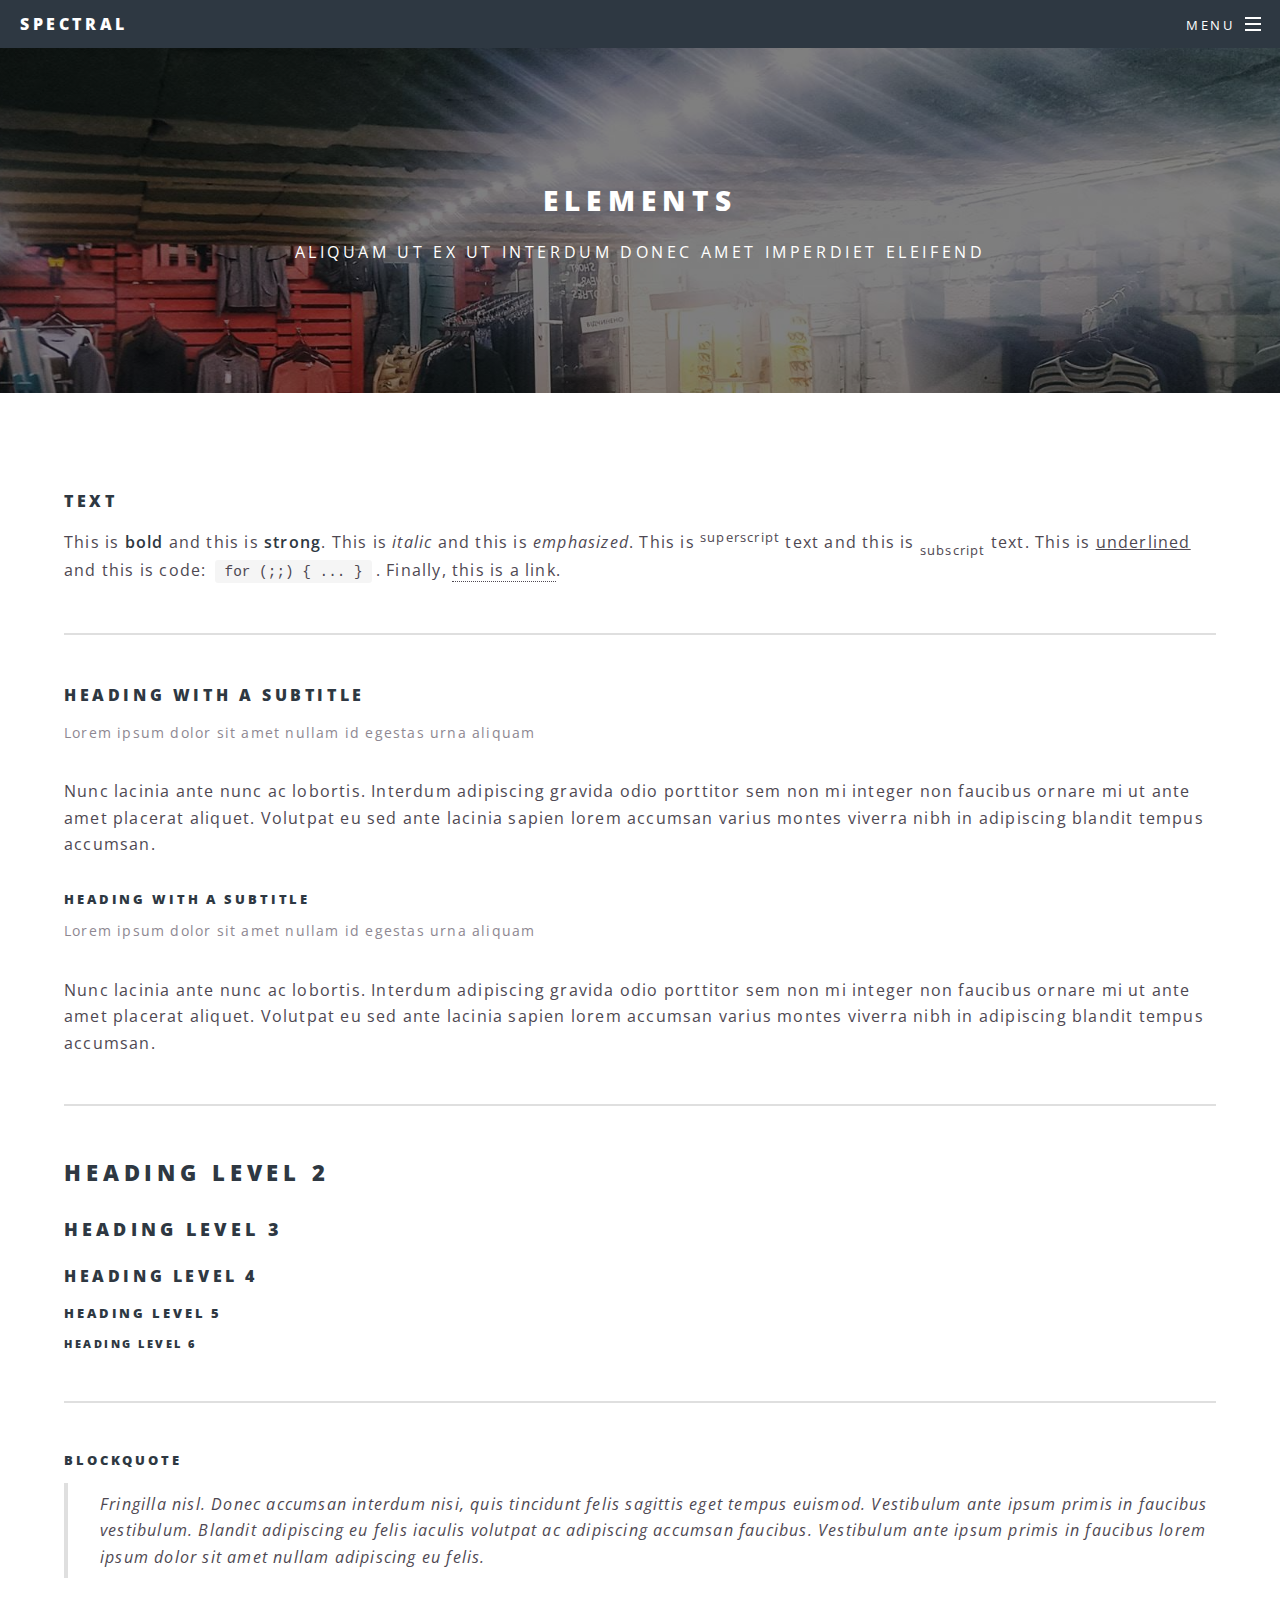
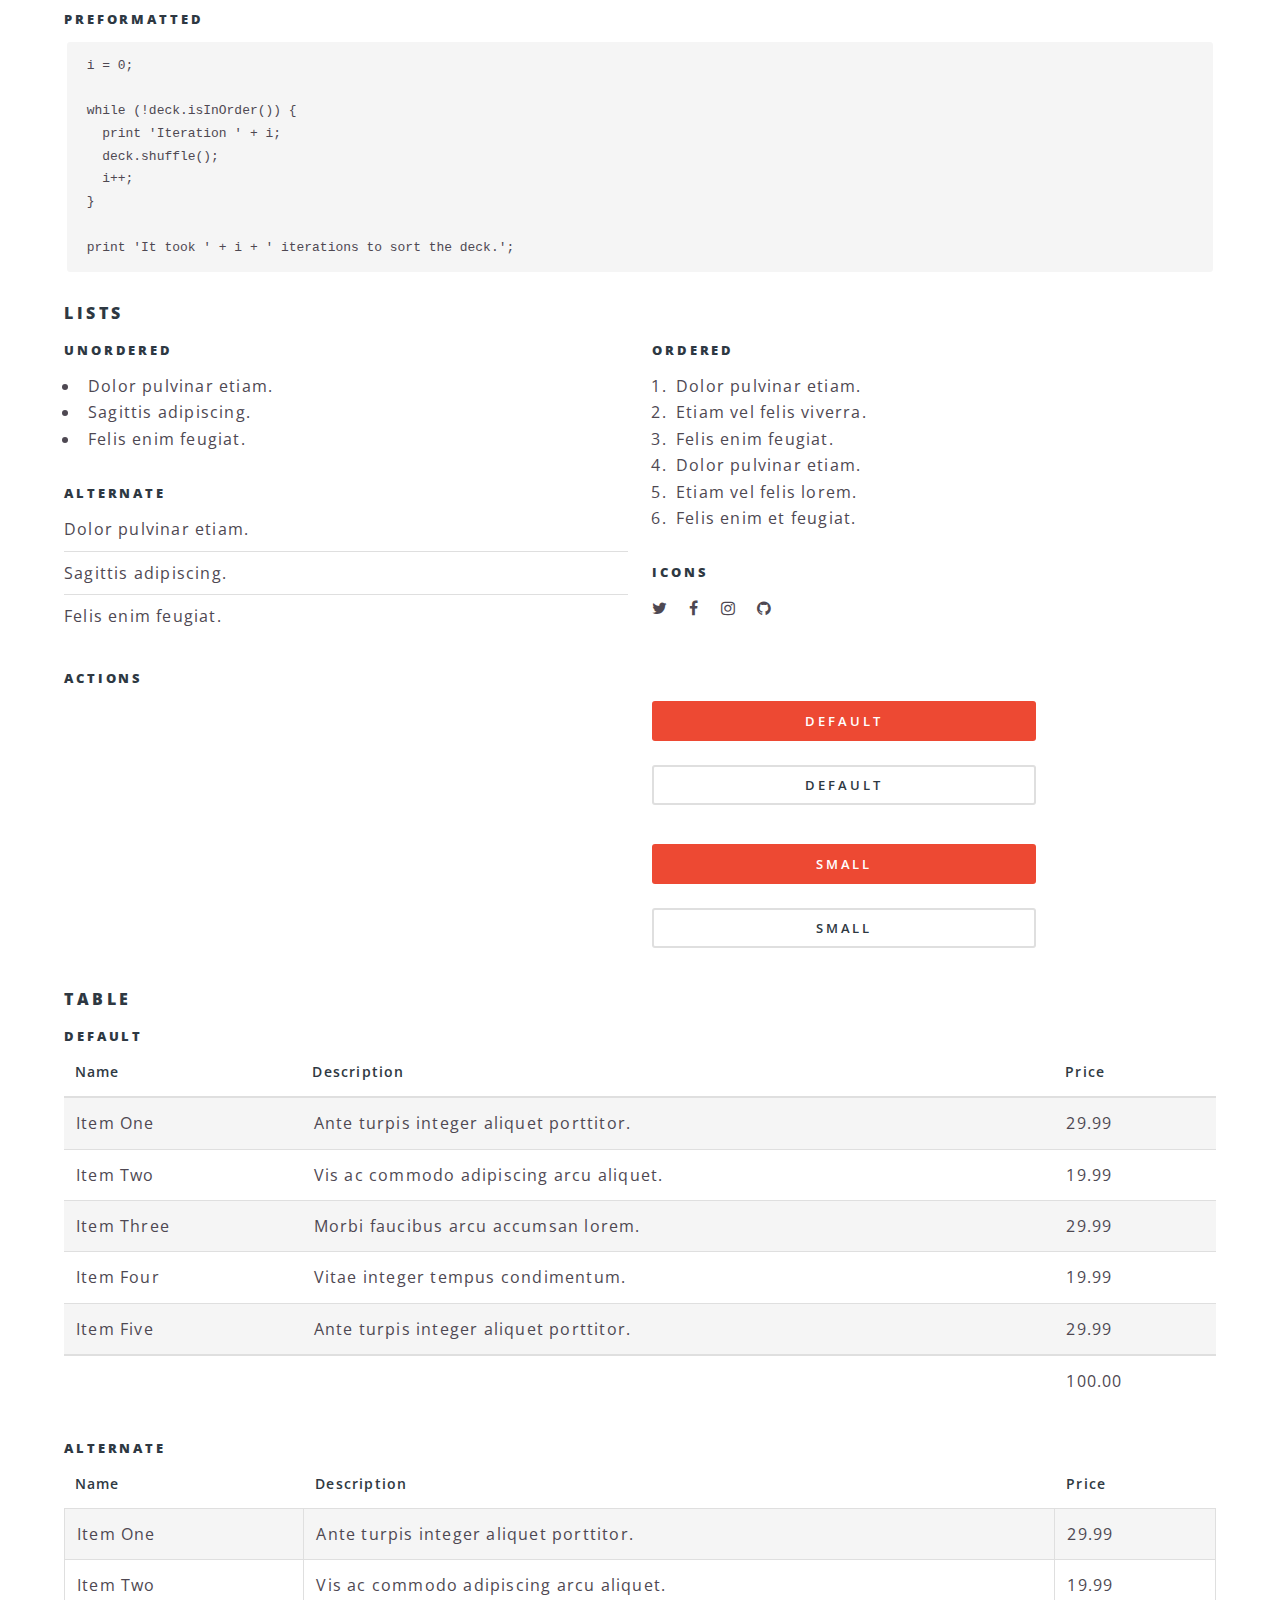
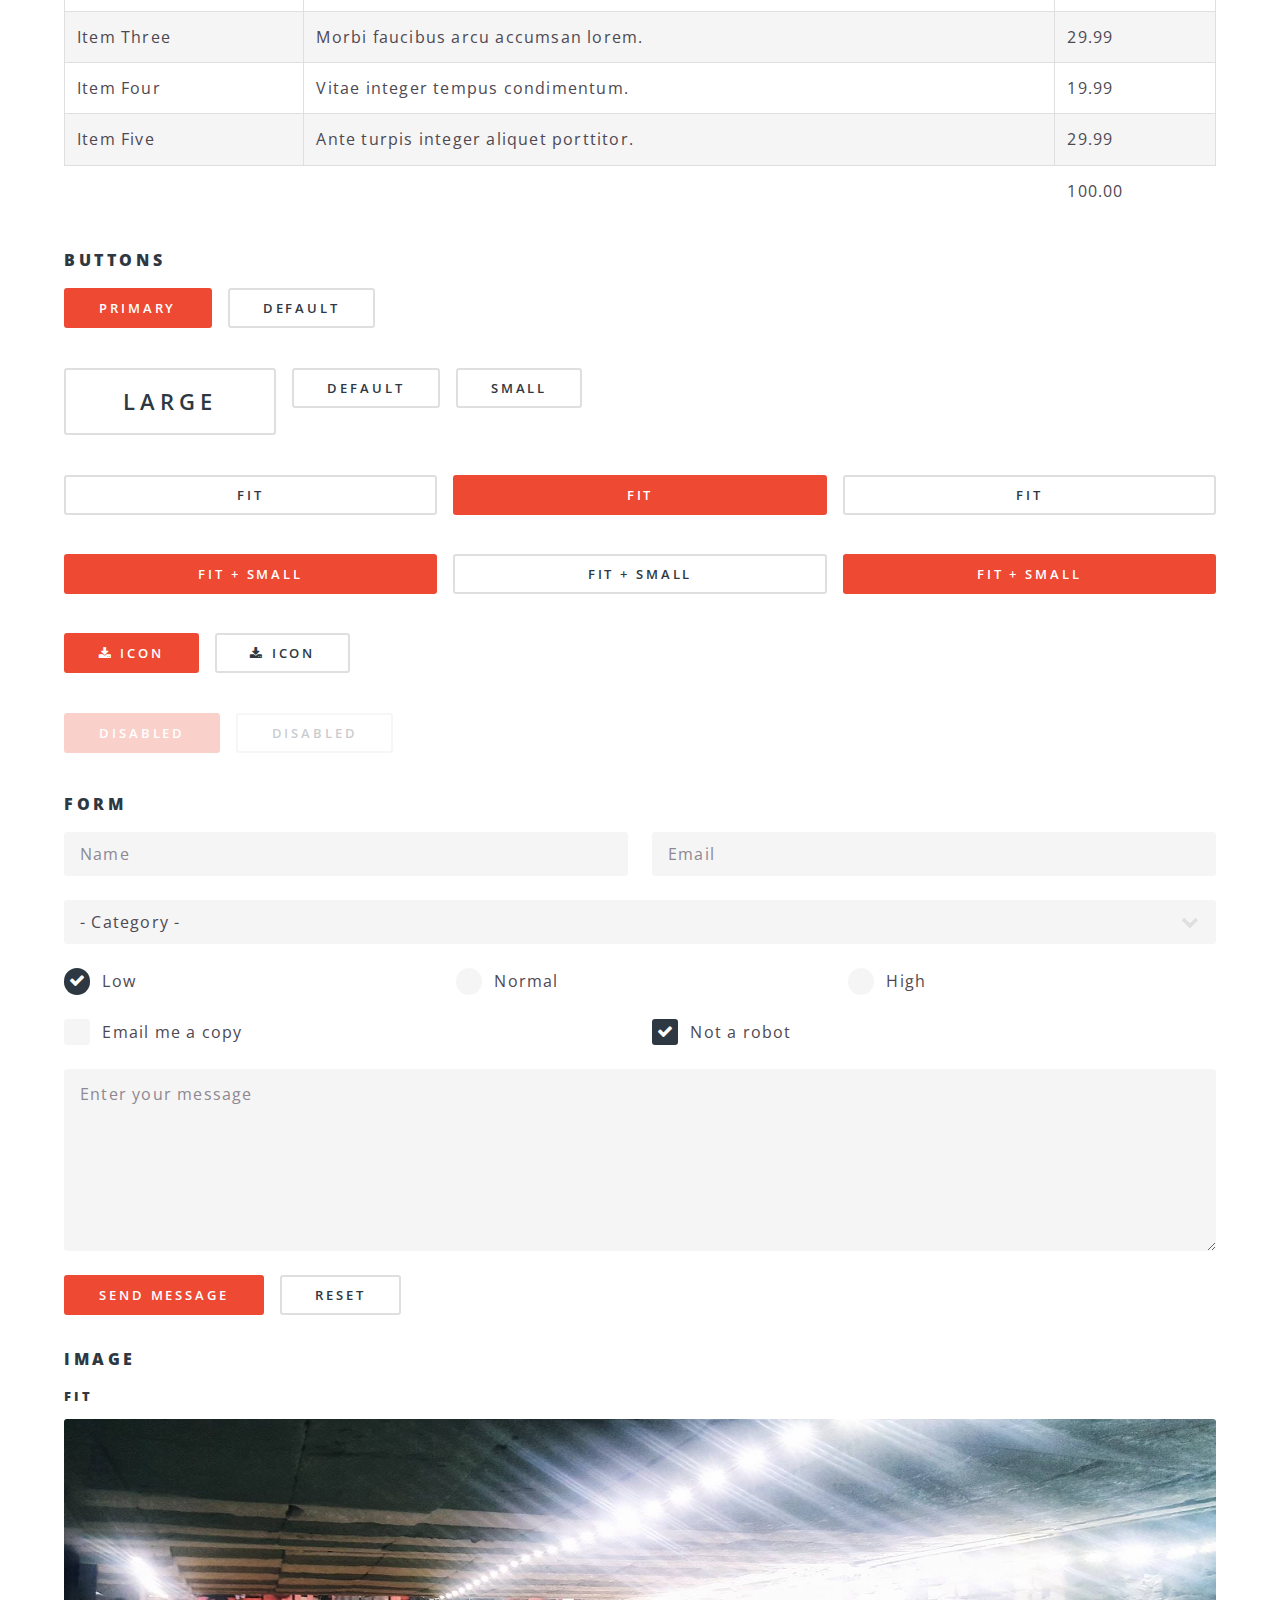
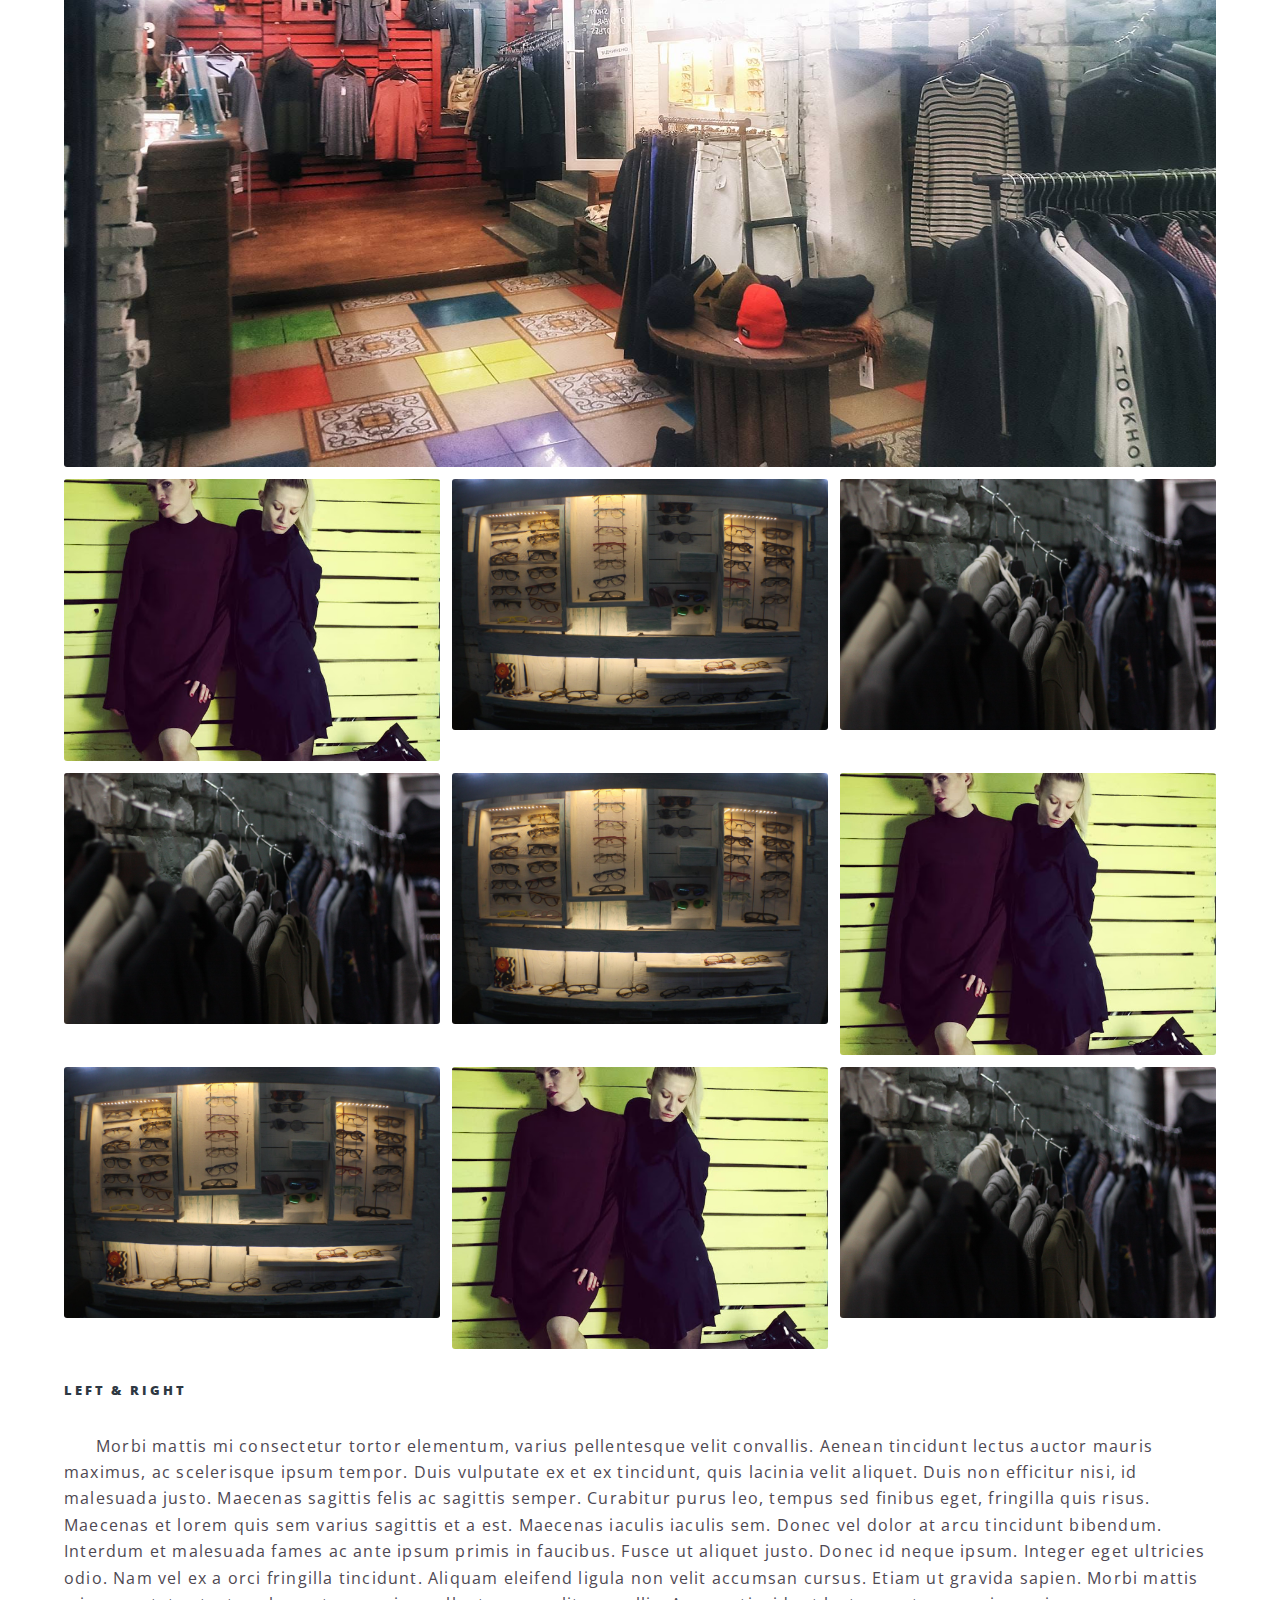
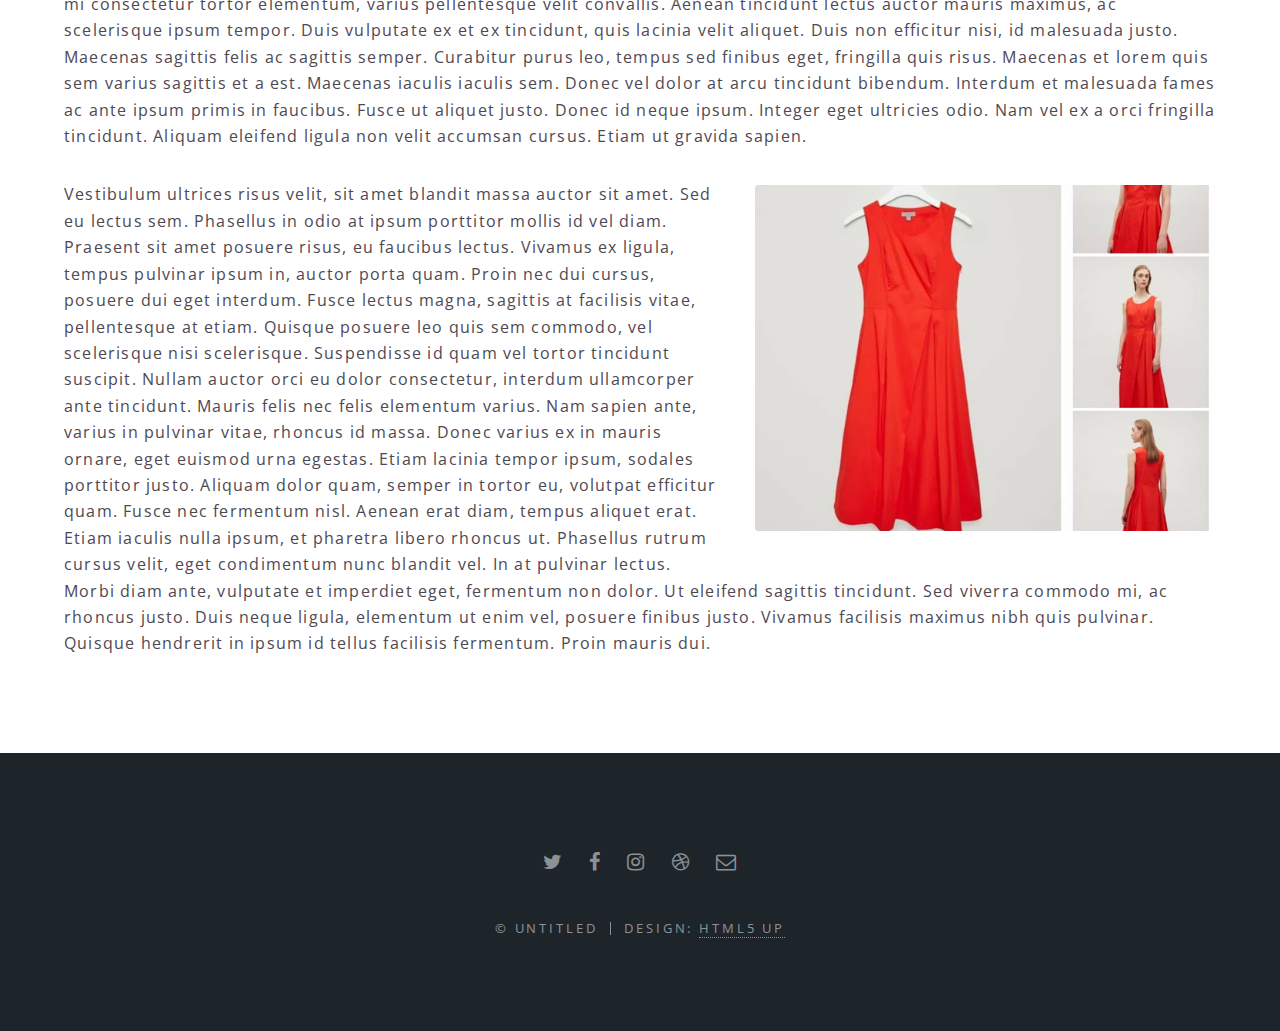
==== commit dcf08e2b: "fb" ====
--- a/elements.html
+++ b/elements.html
@@ -123,22 +123,14 @@
 									<h5>Actions</h5>
 									<div class="row">
 										<div class="col-6 col-12-medium">
-											<ul class="actions">
-												<li><a href="#" class="button primary">Default</a></li>
-												<li><a href="#" class="button">Default</a></li>
-											</ul>
-											<ul class="actions small">
-												<li><a href="#" class="button primary small">Small</a></li>
-												<li><a href="#" class="button small">Small</a></li>
-											</ul>
-											<ul class="actions stacked">
-												<li><a href="#" class="button primary">Default</a></li>
-												<li><a href="#" class="button">Default</a></li>
-											</ul>
-											<ul class="actions stacked">
-												<li><a href="#" class="button primary small">Small</a></li>
-												<li><a href="#" class="button small">Small</a></li>
-											</ul>
+										<section><div class="fb-page" 
+												data-href="https://www.facebook.com/cherdak.store"
+												data-tabs="timeline,events,messages"
+												data-width="500" 
+												data-hide-cover="true"
+												data-show-facepile="true">
+											</div>
+										</section>
 										</div>
 										<div class="col-6 col-12-medium">
 											<ul class="actions stacked">
@@ -349,7 +341,12 @@
 										</div>
 									</div>
 									<h5>Left &amp; Right</h5>
-									<p><span class="image left"><img src="images/pic04.jpg" alt="" /></span>Morbi mattis mi consectetur tortor elementum, varius pellentesque velit convallis. Aenean tincidunt lectus auctor mauris maximus, ac scelerisque ipsum tempor. Duis vulputate ex et ex tincidunt, quis lacinia velit aliquet. Duis non efficitur nisi, id malesuada justo. Maecenas sagittis felis ac sagittis semper. Curabitur purus leo, tempus sed finibus eget, fringilla quis risus. Maecenas et lorem quis sem varius sagittis et a est. Maecenas iaculis iaculis sem. Donec vel dolor at arcu tincidunt bibendum. Interdum et malesuada fames ac ante ipsum primis in faucibus. Fusce ut aliquet justo. Donec id neque ipsum. Integer eget ultricies odio. Nam vel ex a orci fringilla tincidunt. Aliquam eleifend ligula non velit accumsan cursus. Etiam ut gravida sapien. Morbi mattis mi consectetur tortor elementum, varius pellentesque velit convallis. Aenean tincidunt lectus auctor mauris maximus, ac scelerisque ipsum tempor. Duis vulputate ex et ex tincidunt, quis lacinia velit aliquet. Duis non efficitur nisi, id malesuada justo. Maecenas sagittis felis ac sagittis semper. Curabitur purus leo, tempus sed finibus eget, fringilla quis risus. Maecenas et lorem quis sem varius sagittis et a est. Maecenas iaculis iaculis sem. Donec vel dolor at arcu tincidunt bibendum. Interdum et malesuada fames ac ante ipsum primis in faucibus. Fusce ut aliquet justo. Donec id neque ipsum. Integer eget ultricies odio. Nam vel ex a orci fringilla tincidunt. Aliquam eleifend ligula non velit accumsan cursus. Etiam ut gravida sapien.</p>
+									<p><span class="image left"><div class="fb-page" 
+										data-href="https://www.facebook.com/cherdak.store"
+										data-tabs="timeline,events,messages"
+										data-width="500" 
+										data-hide-cover="true"
+										data-show-facepile="true"></div></span>Morbi mattis mi consectetur tortor elementum, varius pellentesque velit convallis. Aenean tincidunt lectus auctor mauris maximus, ac scelerisque ipsum tempor. Duis vulputate ex et ex tincidunt, quis lacinia velit aliquet. Duis non efficitur nisi, id malesuada justo. Maecenas sagittis felis ac sagittis semper. Curabitur purus leo, tempus sed finibus eget, fringilla quis risus. Maecenas et lorem quis sem varius sagittis et a est. Maecenas iaculis iaculis sem. Donec vel dolor at arcu tincidunt bibendum. Interdum et malesuada fames ac ante ipsum primis in faucibus. Fusce ut aliquet justo. Donec id neque ipsum. Integer eget ultricies odio. Nam vel ex a orci fringilla tincidunt. Aliquam eleifend ligula non velit accumsan cursus. Etiam ut gravida sapien. Morbi mattis mi consectetur tortor elementum, varius pellentesque velit convallis. Aenean tincidunt lectus auctor mauris maximus, ac scelerisque ipsum tempor. Duis vulputate ex et ex tincidunt, quis lacinia velit aliquet. Duis non efficitur nisi, id malesuada justo. Maecenas sagittis felis ac sagittis semper. Curabitur purus leo, tempus sed finibus eget, fringilla quis risus. Maecenas et lorem quis sem varius sagittis et a est. Maecenas iaculis iaculis sem. Donec vel dolor at arcu tincidunt bibendum. Interdum et malesuada fames ac ante ipsum primis in faucibus. Fusce ut aliquet justo. Donec id neque ipsum. Integer eget ultricies odio. Nam vel ex a orci fringilla tincidunt. Aliquam eleifend ligula non velit accumsan cursus. Etiam ut gravida sapien.</p>
 									<p><span class="image right"><img src="images/pic05.jpg" alt="" /></span>Vestibulum ultrices risus velit, sit amet blandit massa auctor sit amet. Sed eu lectus sem. Phasellus in odio at ipsum porttitor mollis id vel diam. Praesent sit amet posuere risus, eu faucibus lectus. Vivamus ex ligula, tempus pulvinar ipsum in, auctor porta quam. Proin nec dui cursus, posuere dui eget interdum. Fusce lectus magna, sagittis at facilisis vitae, pellentesque at etiam. Quisque posuere leo quis sem commodo, vel scelerisque nisi scelerisque. Suspendisse id quam vel tortor tincidunt suscipit. Nullam auctor orci eu dolor consectetur, interdum ullamcorper ante tincidunt. Mauris felis nec felis elementum varius. Nam sapien ante, varius in pulvinar vitae, rhoncus id massa. Donec varius ex in mauris ornare, eget euismod urna egestas. Etiam lacinia tempor ipsum, sodales porttitor justo. Aliquam dolor quam, semper in tortor eu, volutpat efficitur quam. Fusce nec fermentum nisl. Aenean erat diam, tempus aliquet erat. Etiam iaculis nulla ipsum, et pharetra libero rhoncus ut. Phasellus rutrum cursus velit, eget condimentum nunc blandit vel. In at pulvinar lectus. Morbi diam ante, vulputate et imperdiet eget, fermentum non dolor. Ut eleifend sagittis tincidunt. Sed viverra commodo mi, ac rhoncus justo. Duis neque ligula, elementum ut enim vel, posuere finibus justo. Vivamus facilisis maximus nibh quis pulvinar. Quisque hendrerit in ipsum id tellus facilisis fermentum. Proin mauris dui.</p>
 								</section>
 
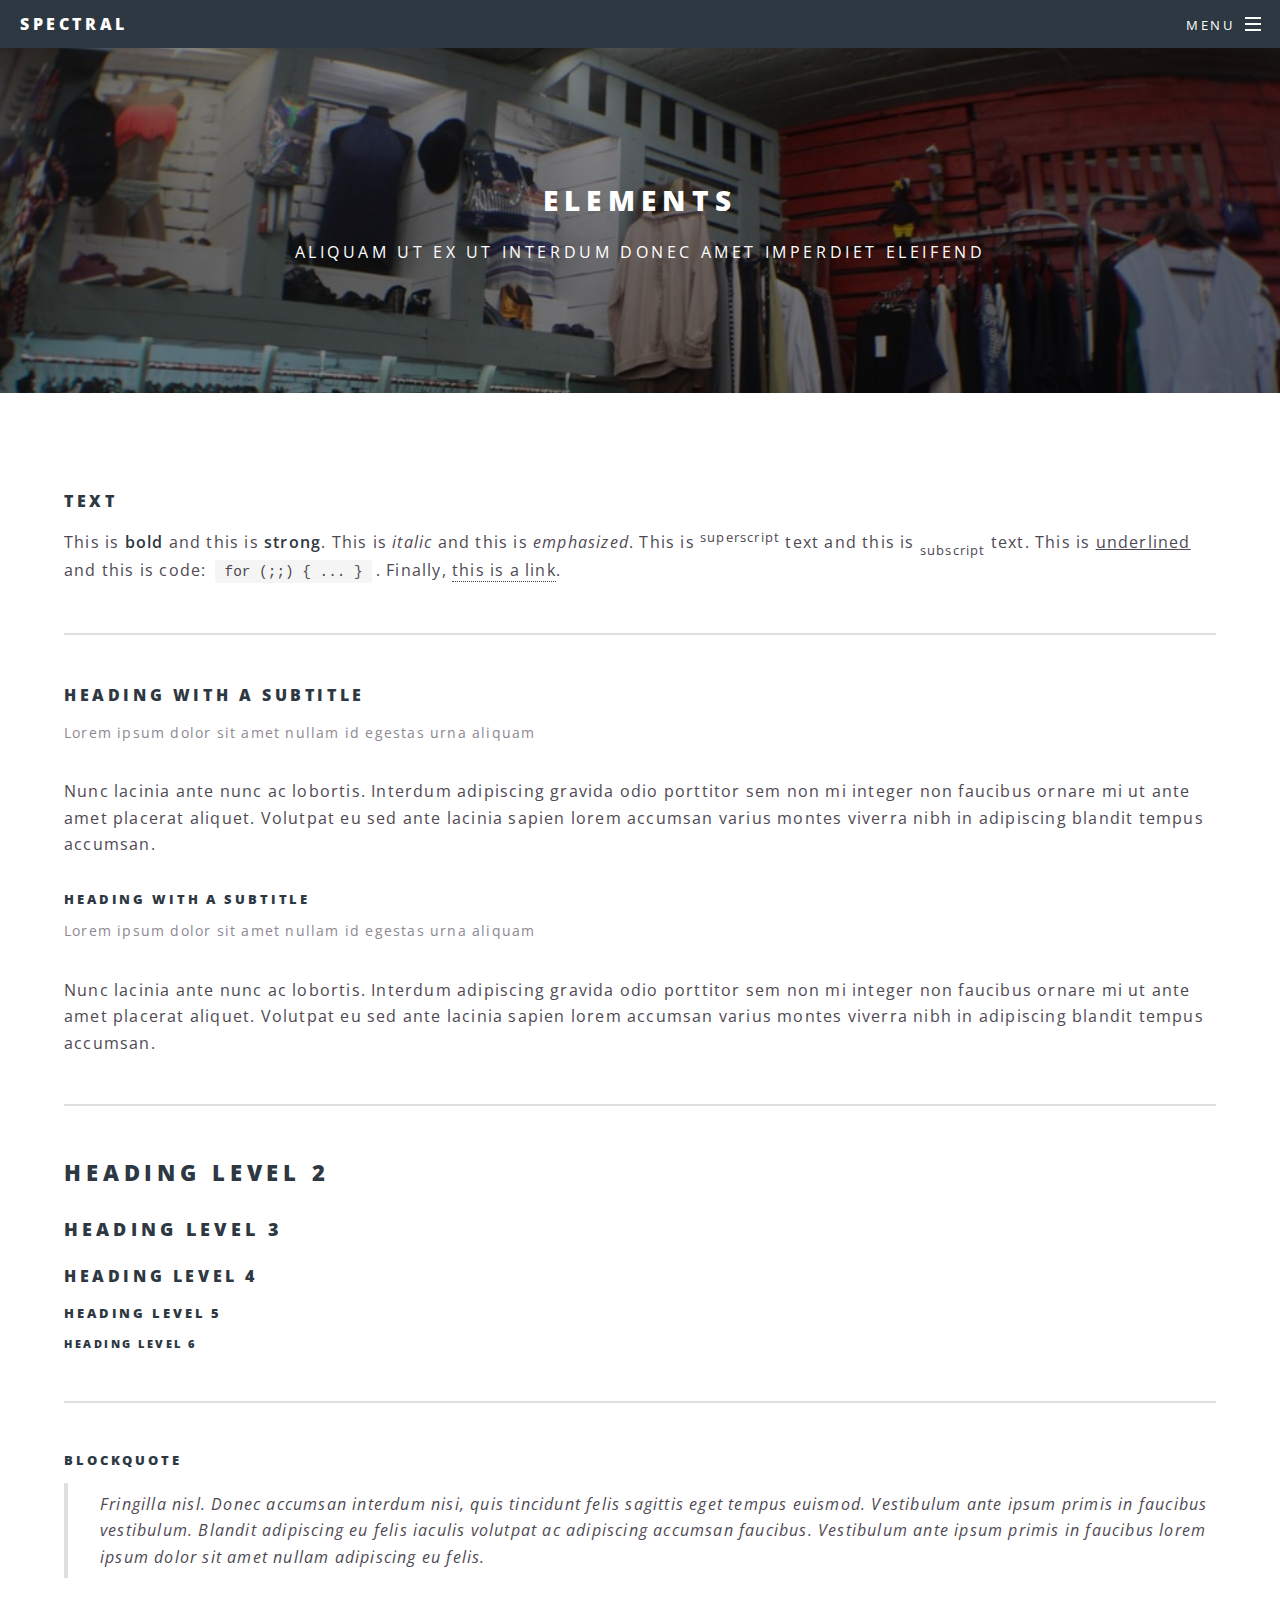
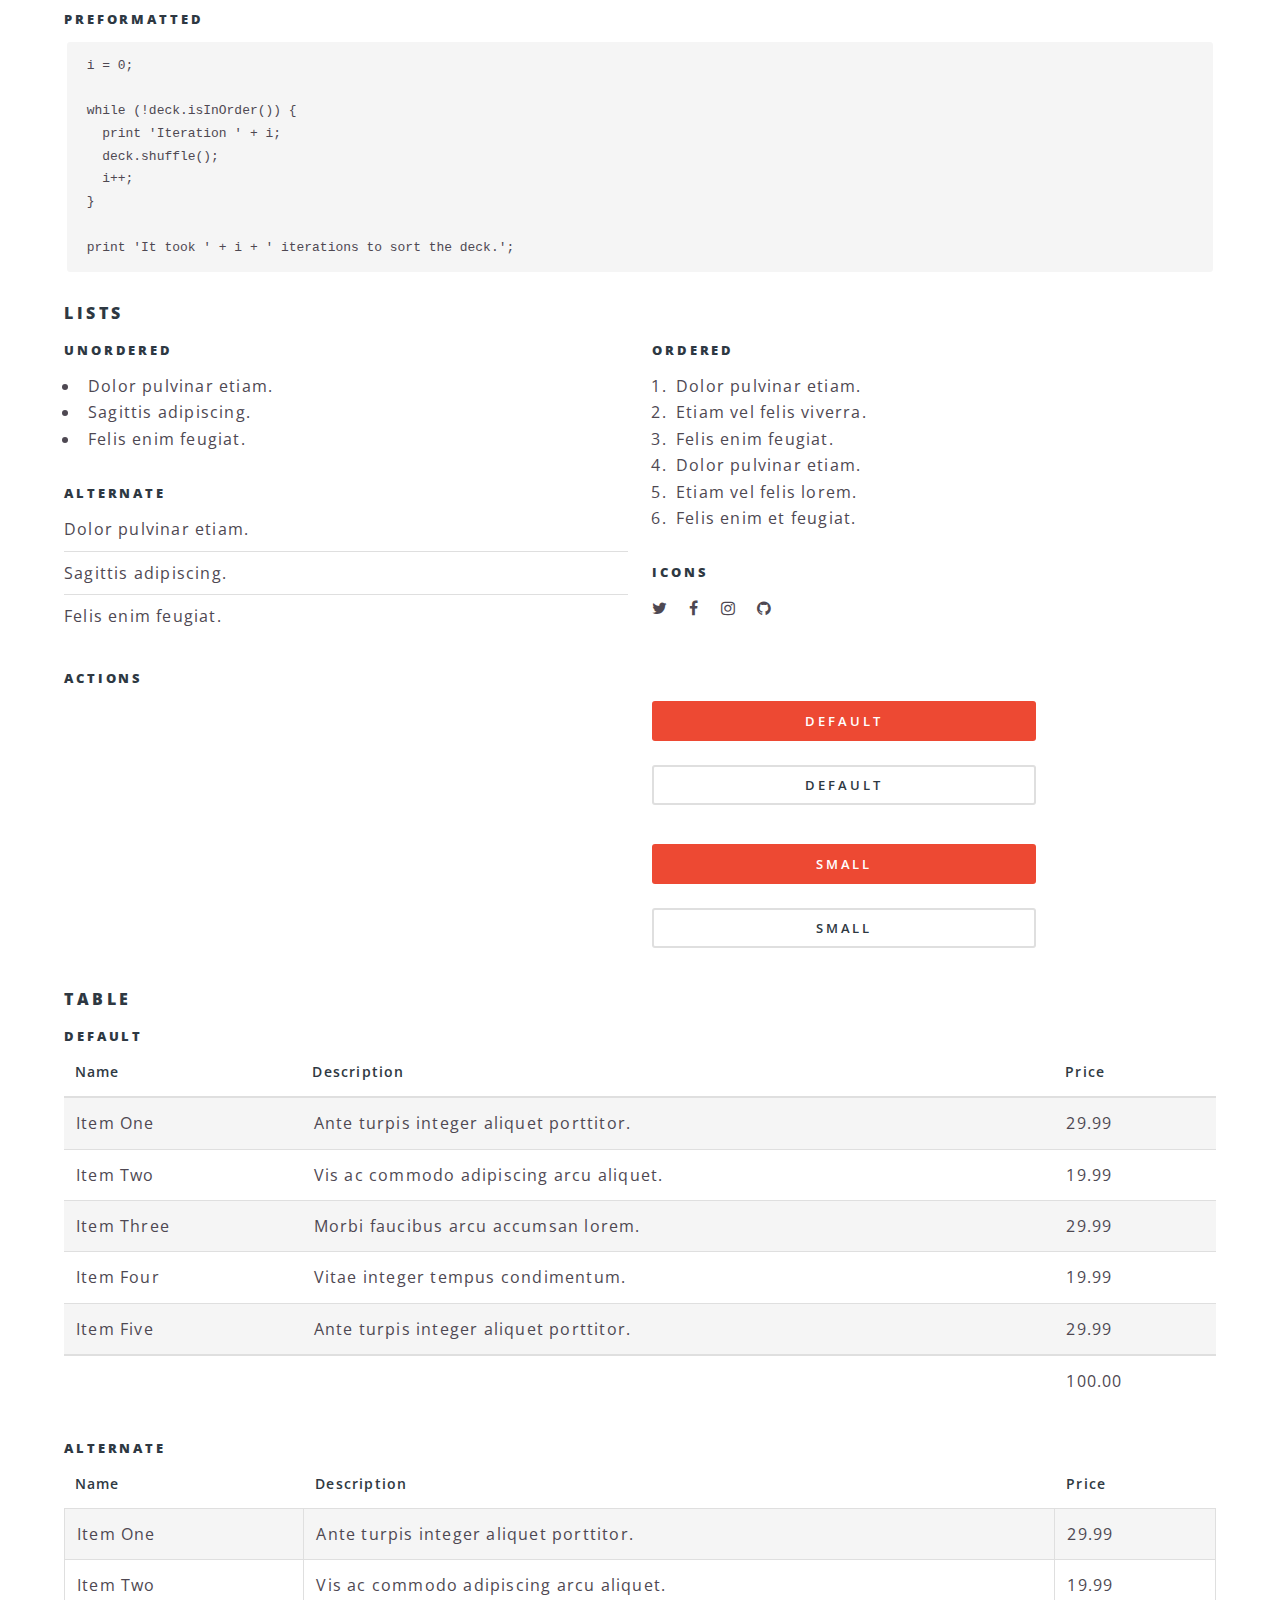
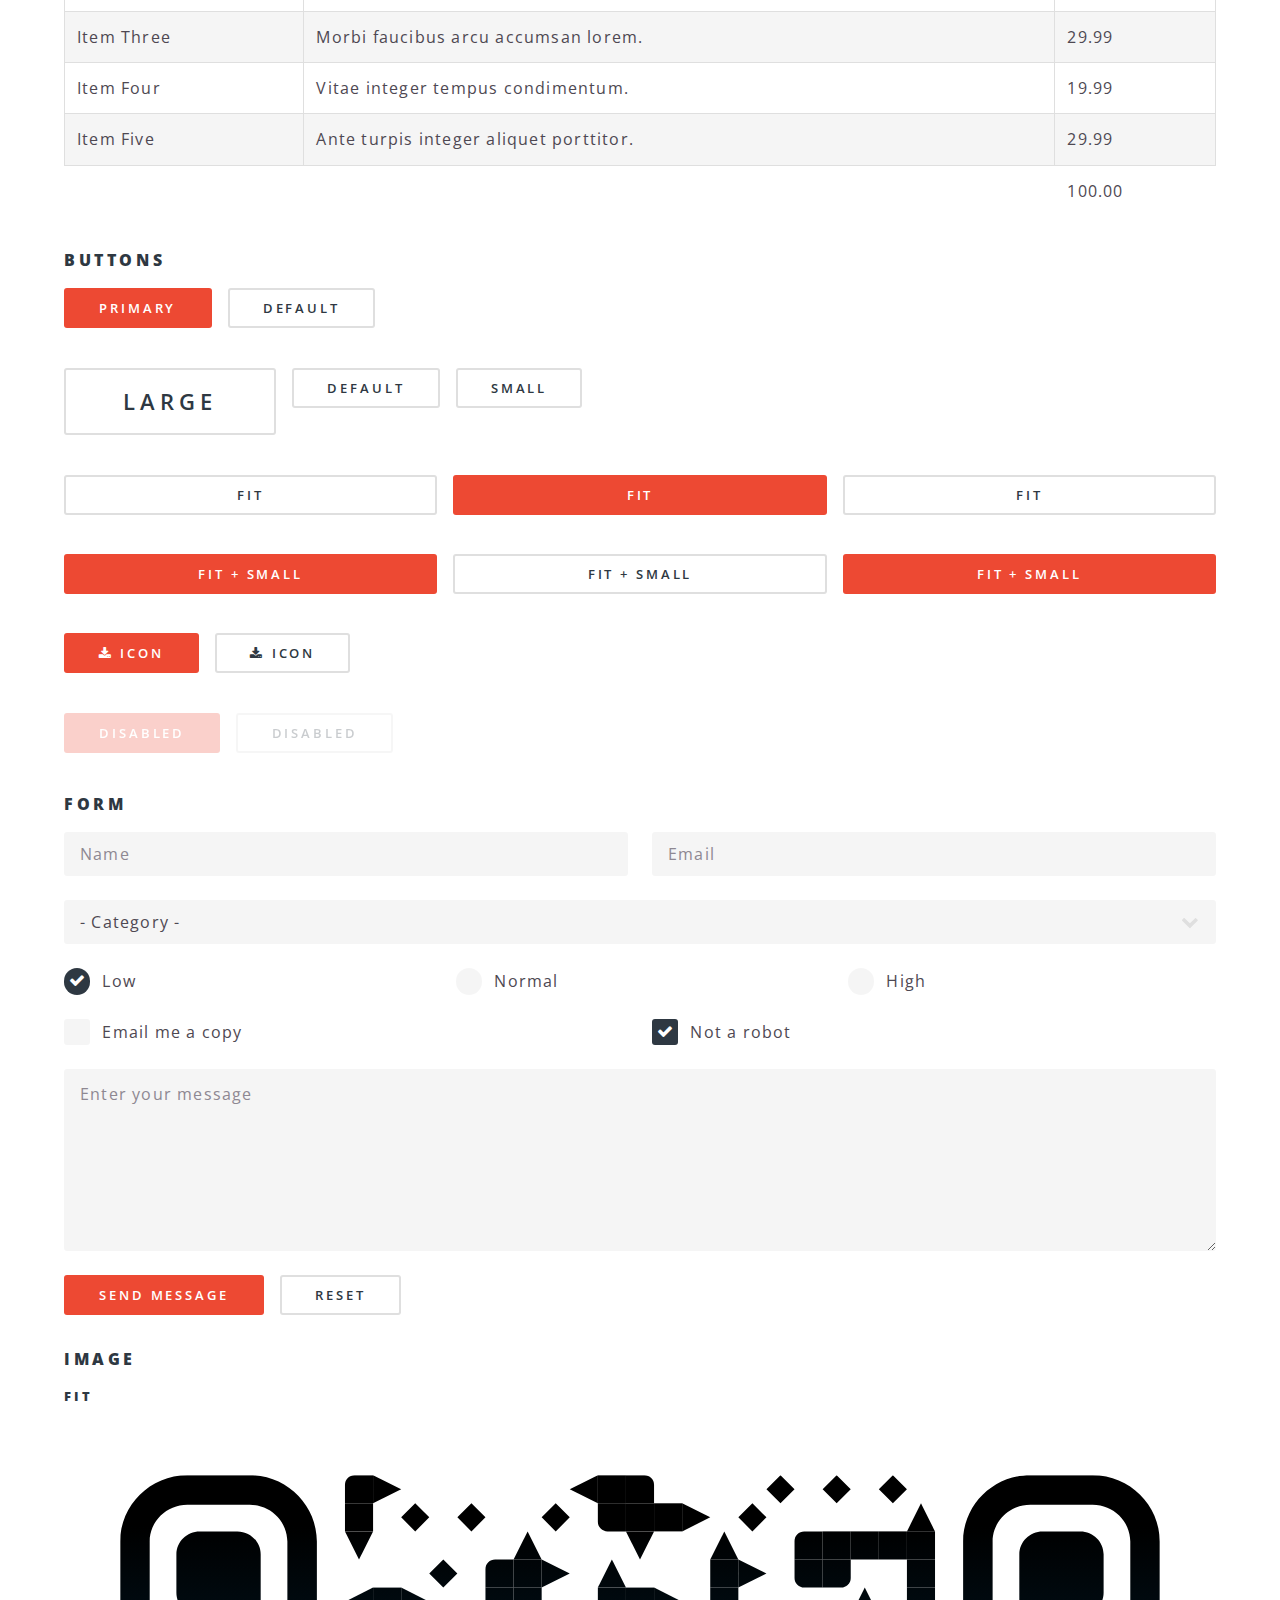
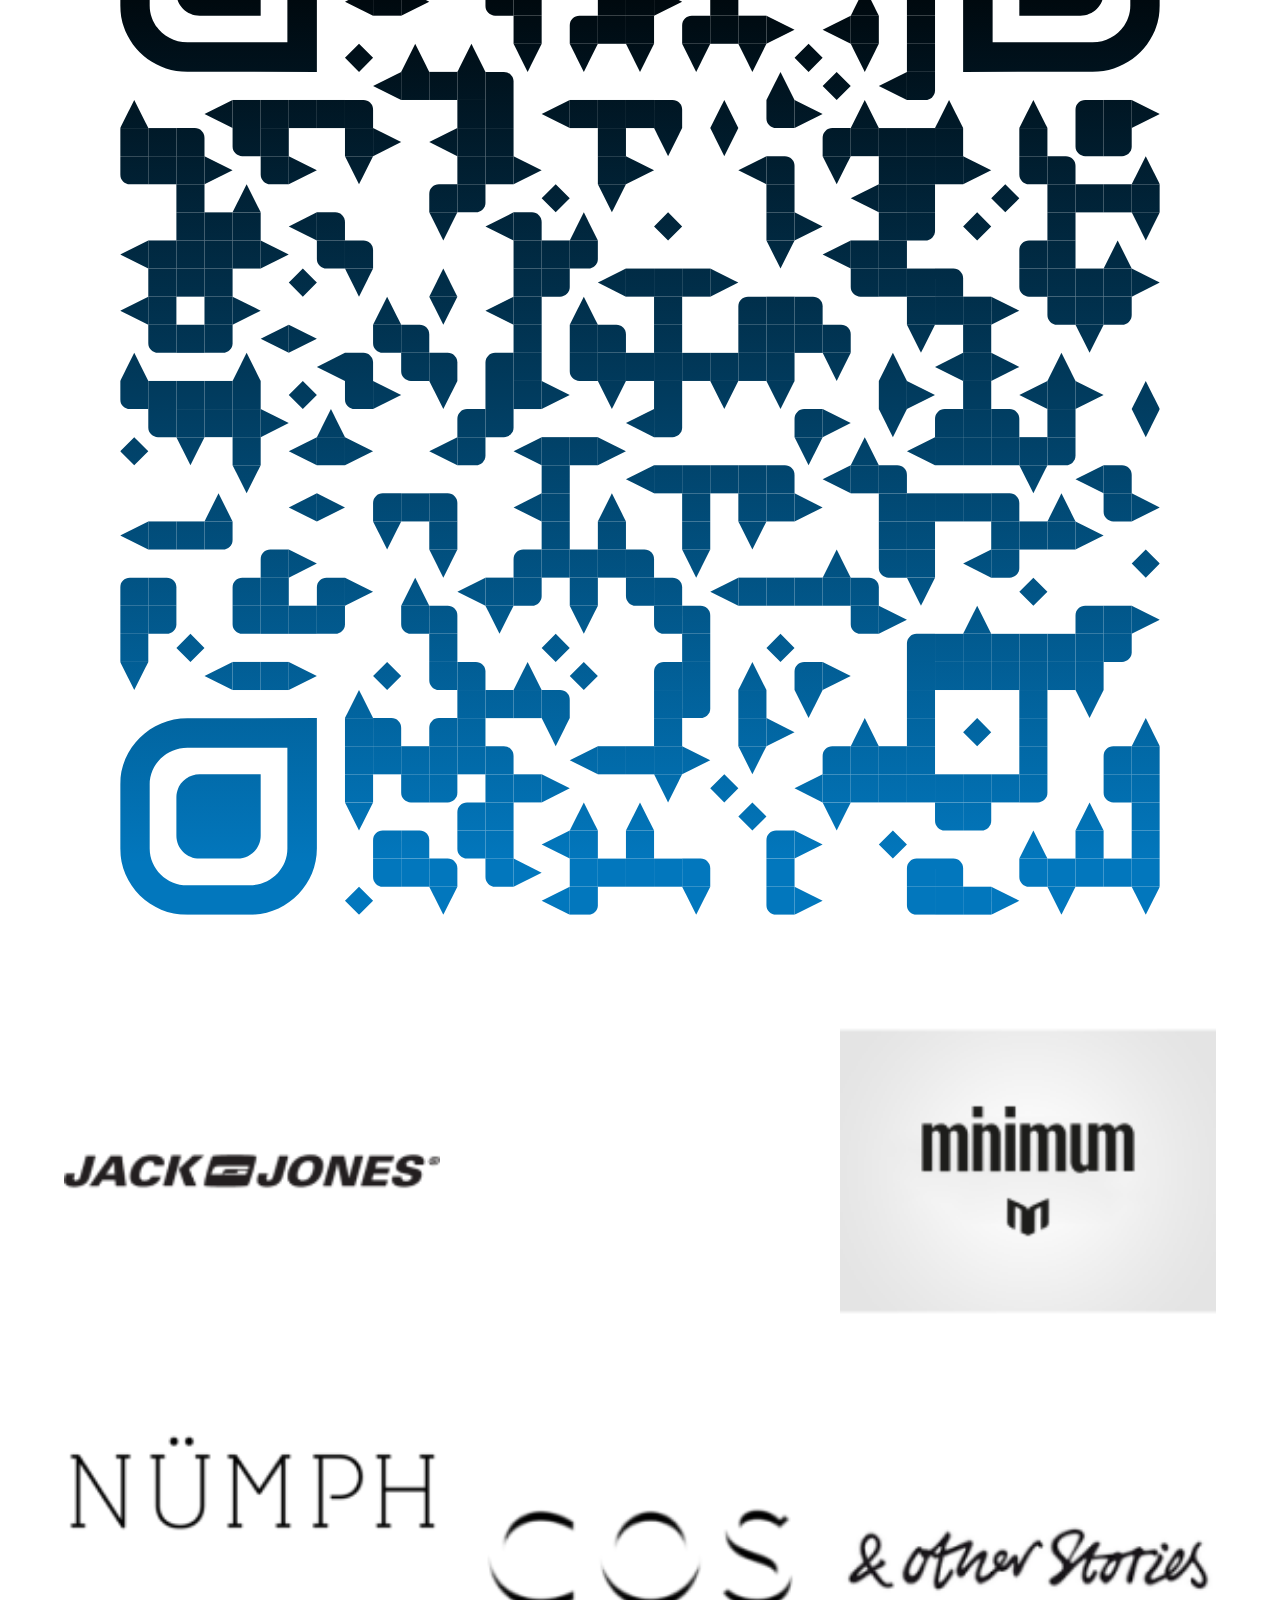
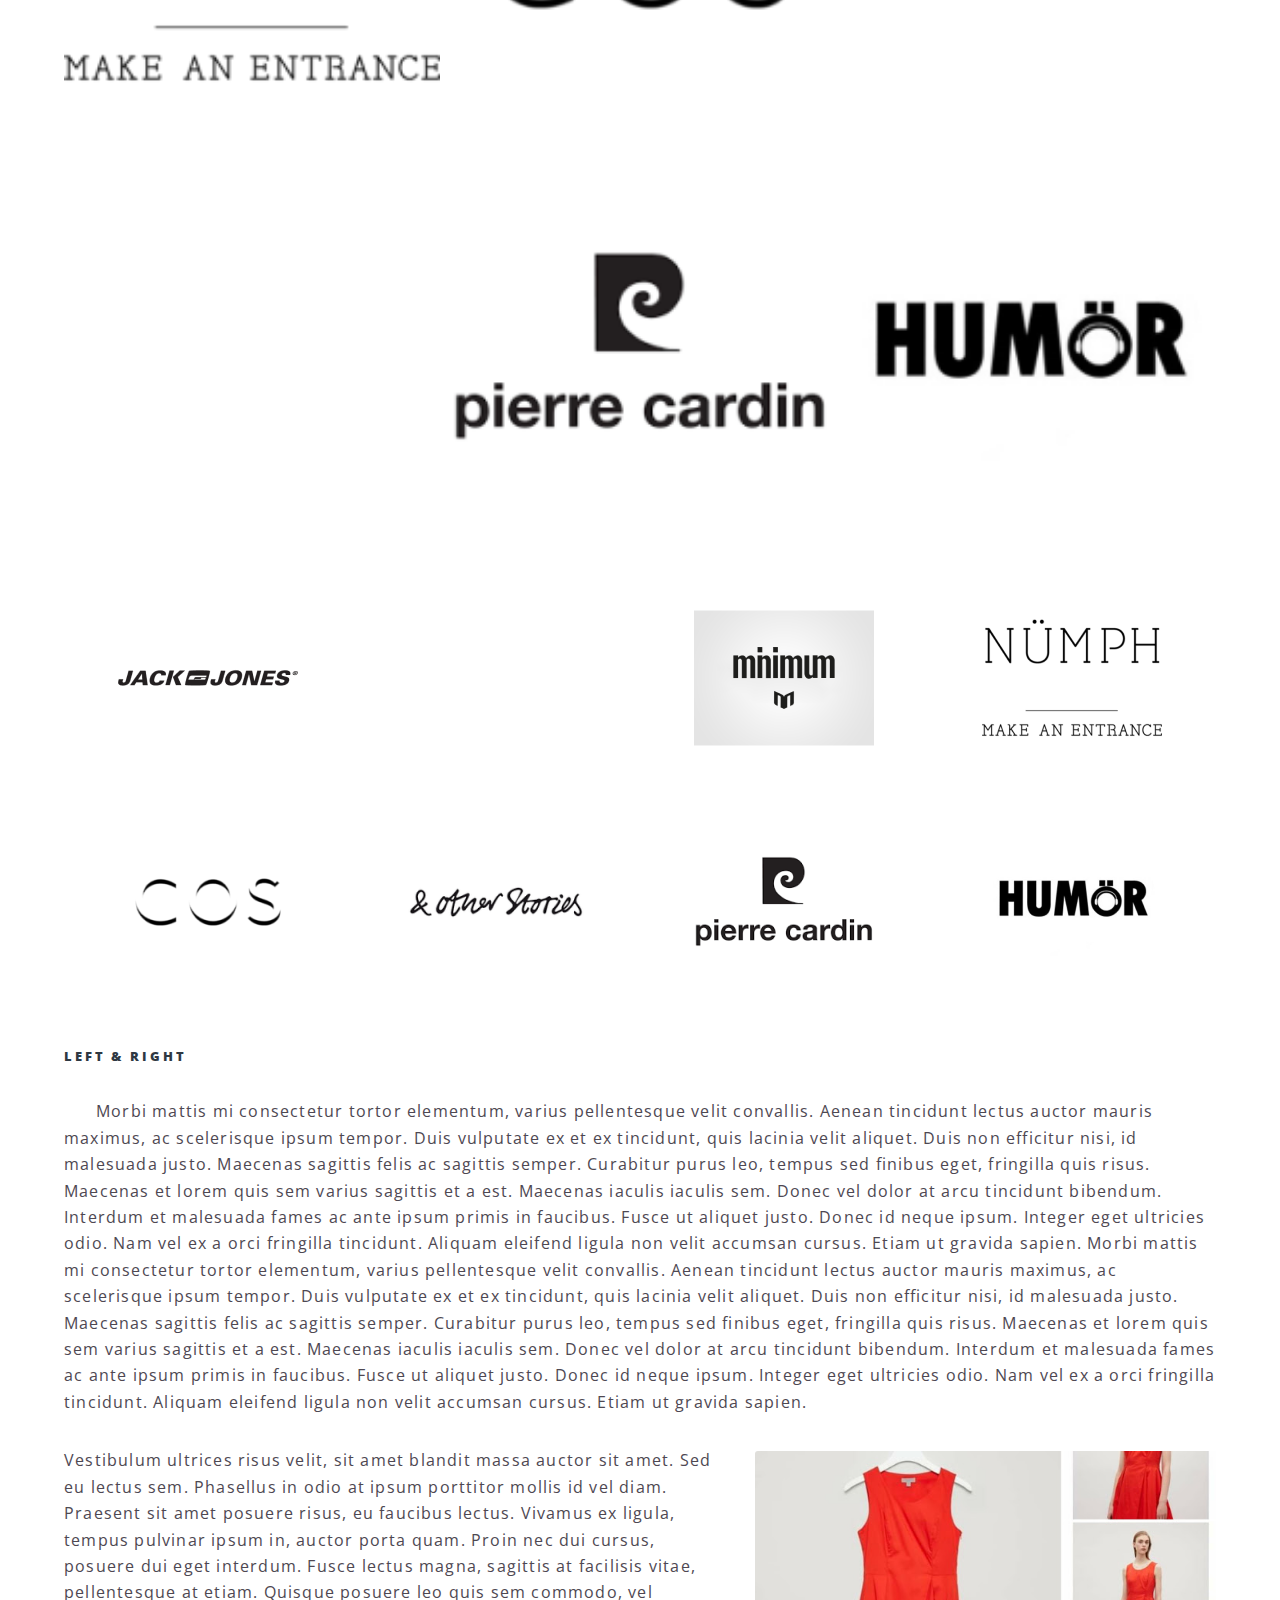
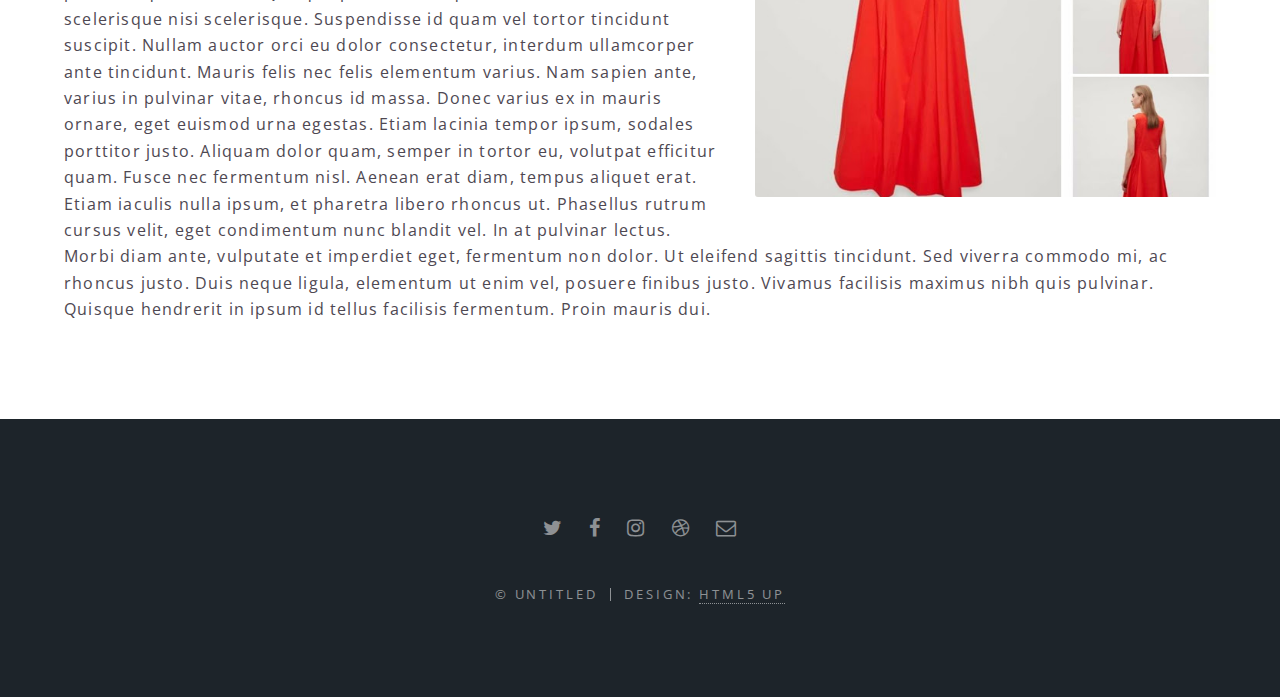
==== commit ce63ab8a: "DR+img" ====
--- a/elements.html
+++ b/elements.html
@@ -328,18 +328,31 @@
 									<h5>Fit</h5>
 									<div class="box alt">
 										<div class="row gtr-50 gtr-uniform">
-											<div class="col-12"><span class="image fit"><img src="images/banner.jpg" alt="" /></span></div>
-											<div class="col-4"><span class="image fit"><img src="images/pic01.jpg" alt="" /></span></div>
-											<div class="col-4"><span class="image fit"><img src="images/pic02.jpg" alt="" /></span></div>
-											<div class="col-4"><span class="image fit"><img src="images/pic03.jpg" alt="" /></span></div>
-											<div class="col-4"><span class="image fit"><img src="images/pic03.jpg" alt="" /></span></div>
-											<div class="col-4"><span class="image fit"><img src="images/pic02.jpg" alt="" /></span></div>
-											<div class="col-4"><span class="image fit"><img src="images/pic01.jpg" alt="" /></span></div>
-											<div class="col-4"><span class="image fit"><img src="images/pic02.jpg" alt="" /></span></div>
-											<div class="col-4"><span class="image fit"><img src="images/pic01.jpg" alt="" /></span></div>
-											<div class="col-4"><span class="image fit"><img src="images/pic03.jpg" alt="" /></span></div>
-										</div>
-									</div>
+											<div class="col-12"><span class="image fit"><img src="images/qr.svg" alt="" /></span></div>
+											<div class="col-4"><span class="image fit"><img src="images/jj.png" alt="" /></span></div>
+											<div class="col-4"><span class="image fit"><img src="images/scotchsoda.png" alt="" /></span></div>
+											<div class="col-4"><span class="image fit"><img src="images/minimum-logo-s1.png" alt="" /></span></div>
+											<div class="col-4"><span class="image fit"><img src="images/NLOGO.png" alt="" /></span></div>
+											<div class="col-4"><span class="image fit"><img src="images/cos.png" alt="" /></span></div>
+											<div class="col-4"><span class="image fit"><img src="images/stories.png" alt="" /></span></div>
+											<div class="col-4"><span class="image fit"><img src="images/220px-COS_logo.png" alt="" /></span></div>
+											<div class="col-4"><span class="image fit"><img src="images/pc.png" alt="" /></span></div>
+											<div class="col-4"><span class="image fit"><img src="images/humor.png" alt="" /></span></div>
+										</div>
+									</div>
+<div class="box alt">
+									<div class="grid-container">
+											<div class="col-4"><span class="image"><img src="images/jj.png" alt="" /></span></div>
+											<div class="col-4"><span class="image"><img src="images/scotchsoda.png" alt="" /></span></div>
+											<div class="col-4"><span class="image"><img src="images/minimum-logo-s1.png" alt="" /></span></div>
+											<div class="col-4"><span class="image"><img src="images/NLOGO.png" alt="" /></span></div>
+											<div class="col-4"><span class="image"><img src="images/cos.png" alt="" /></span></div>
+											<div class="col-4"><span class="image"><img src="images/stories.png" alt="" /></span></div>
+											<div class="col-4"><span class="image"><img src="images/pc.png" alt="" /></span></div>
+											<div class="col-4"><span class="image"><img src="images/humor.png" alt="" /></span></div>
+										</div>
+									</div>
+
 									<h5>Left &amp; Right</h5>
 									<p><span class="image left"><div class="fb-page" 
 										data-href="https://www.facebook.com/cherdak.store"
--- a/assets/css/main.css
+++ b/assets/css/main.css
@@ -288,7 +288,7 @@
 		display: flex;
 		flex-wrap: wrap;
 		box-sizing: border-box;
-		align-items: stretch;
+		align-items: center;
 	}
 
 		.row > * {
@@ -1810,6 +1810,20 @@
 
 	}
 
+.grid-container {
+  display: grid;
+  grid-template-columns: auto auto auto auto;
+  grid-gap: 1px;
+  background-color: #ffffff;
+  padding: 1px;
+}
+
+.grid-container > div {
+  background-color: rgba(255, 255, 255, 0.8);
+  text-align: center;
+  padding: 20px 0;
+  font-size: 30px;
+}
 /* Form */
 
 	form {
@@ -2108,6 +2122,17 @@
 
 			.image.fit img {
 				width: 100%;
+			}
+
+		.image.small {
+			display: block;
+			margin: 0 0 1em 0;
+			width: 100%;
+		}
+
+			.image.small img {
+				max-width: 80%;
+				max-height: 80%; 
 			}
 
 /* List */
@@ -3791,10 +3816,9 @@
 
 	#main > header {
 		padding: 12em 0 10em 0 ;
-		background-image: -moz-linear-gradient(top, rgba(0,0,0,0.5), rgba(0,0,0,0.5)), url("../../images/banner.jpg");
-		background-image: -webkit-linear-gradient(top, rgba(0,0,0,0.5), rgba(0,0,0,0.5)), url("../../images/banner.jpg");
-		background-image: -ms-linear-gradient(top, rgba(0,0,0,0.5), rgba(0,0,0,0.5)), url("../../images/banner.jpg");
-		background-image: linear-gradient(top, rgba(0,0,0,0.5), rgba(0,0,0,0.5)), url("../../images/banner.jpg");
+		background-image: -webkit-linear-gradient(rgba(0,0,0,0.5), rgba(0,0,0,0.5)), url("../../images/banner.jpg");
+		background-image: -o-linear-gradient(rgba(0,0,0,0.5), rgba(0,0,0,0.5)), url("../../images/banner.jpg");
+		background-image: linear-gradient(rgba(0,0,0,0.5), rgba(0,0,0,0.5)), url("../../images/banner.jpg");
 		background-attachment: fixed;
 		background-position: center center;
 		background-repeat: no-repeat;
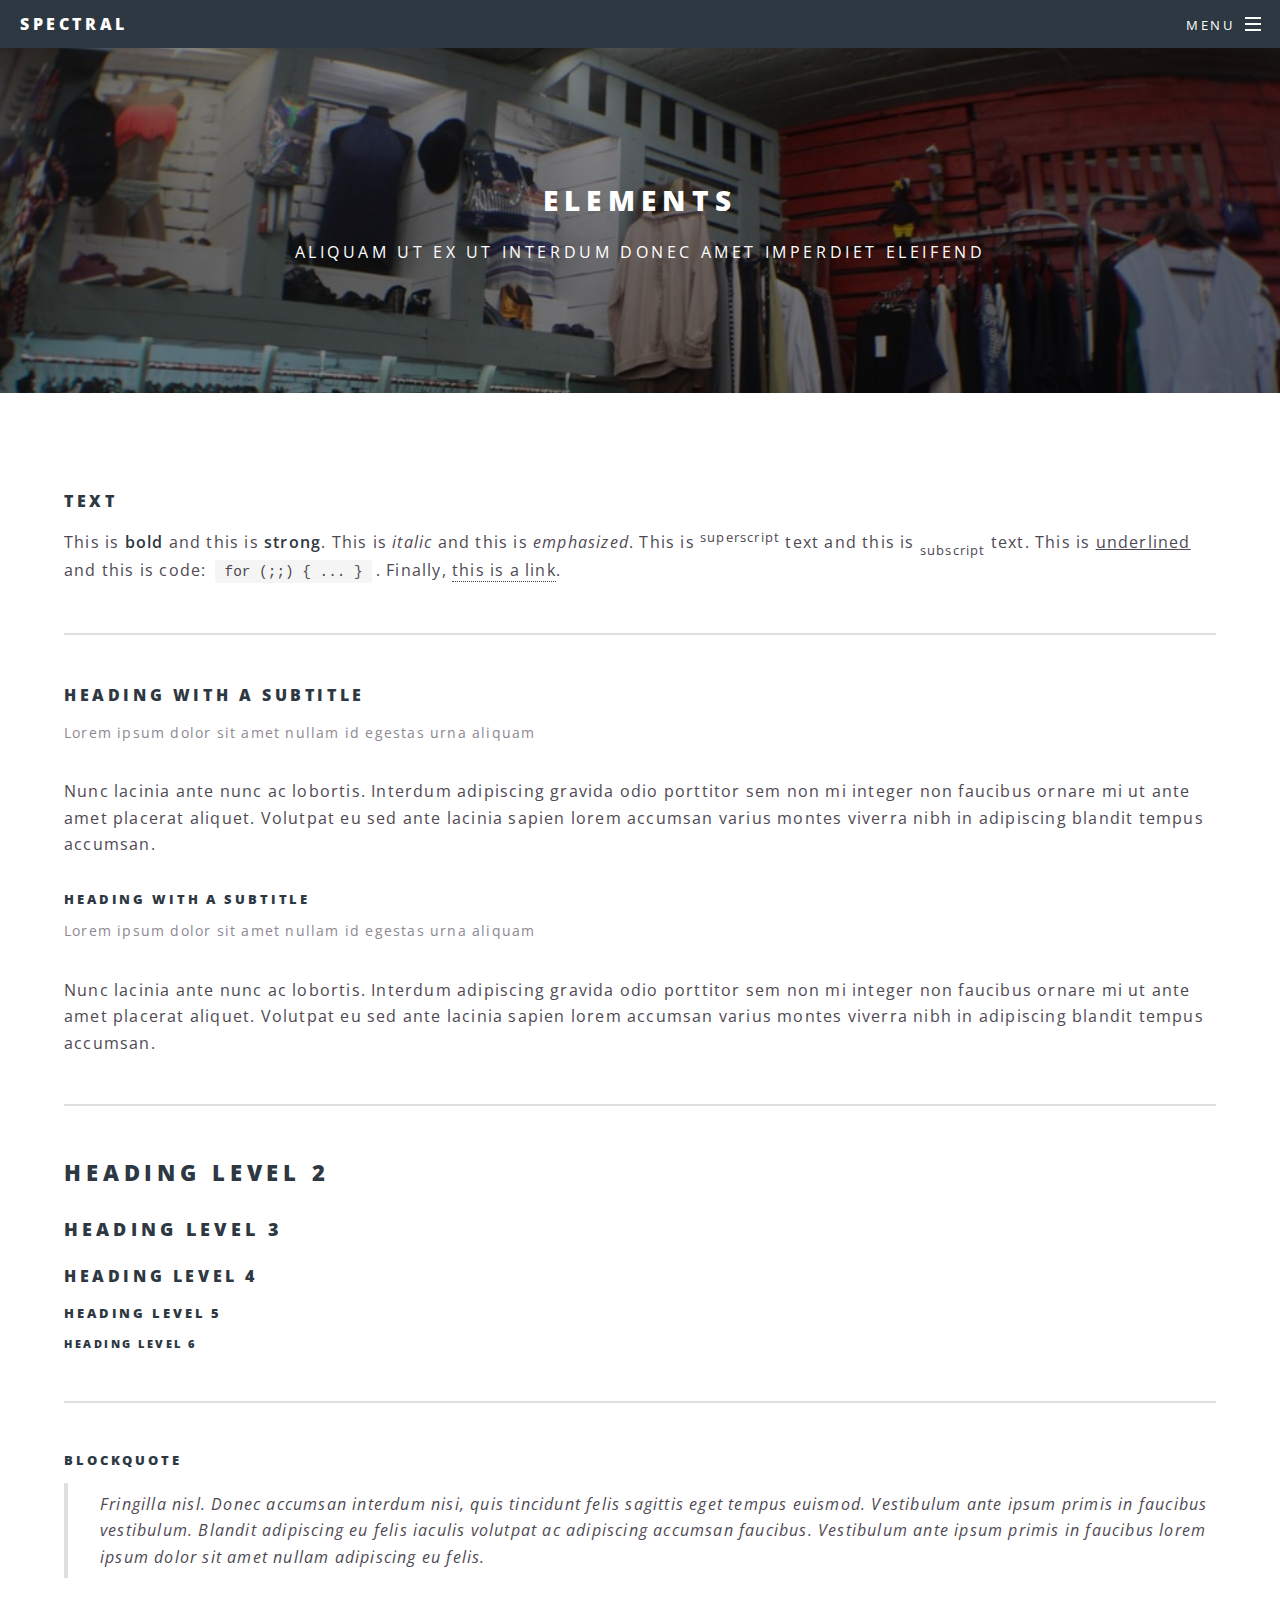
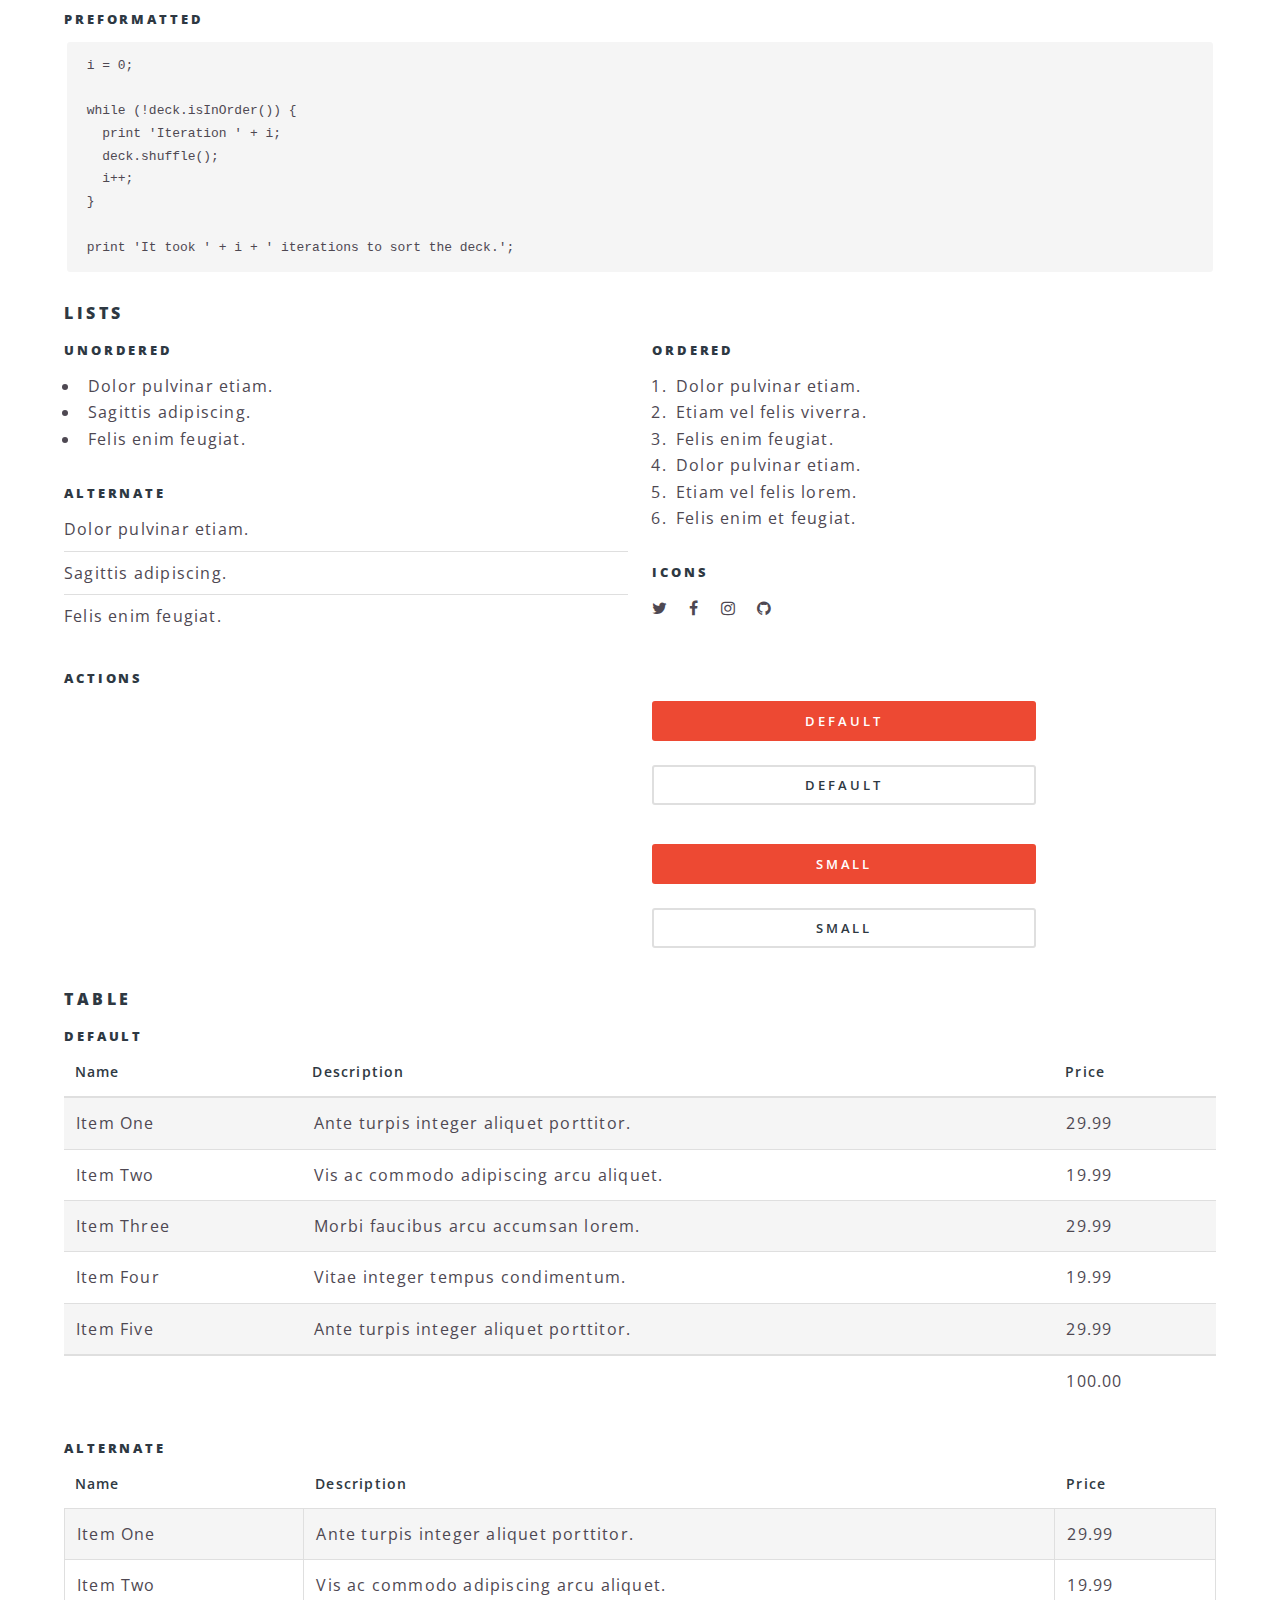
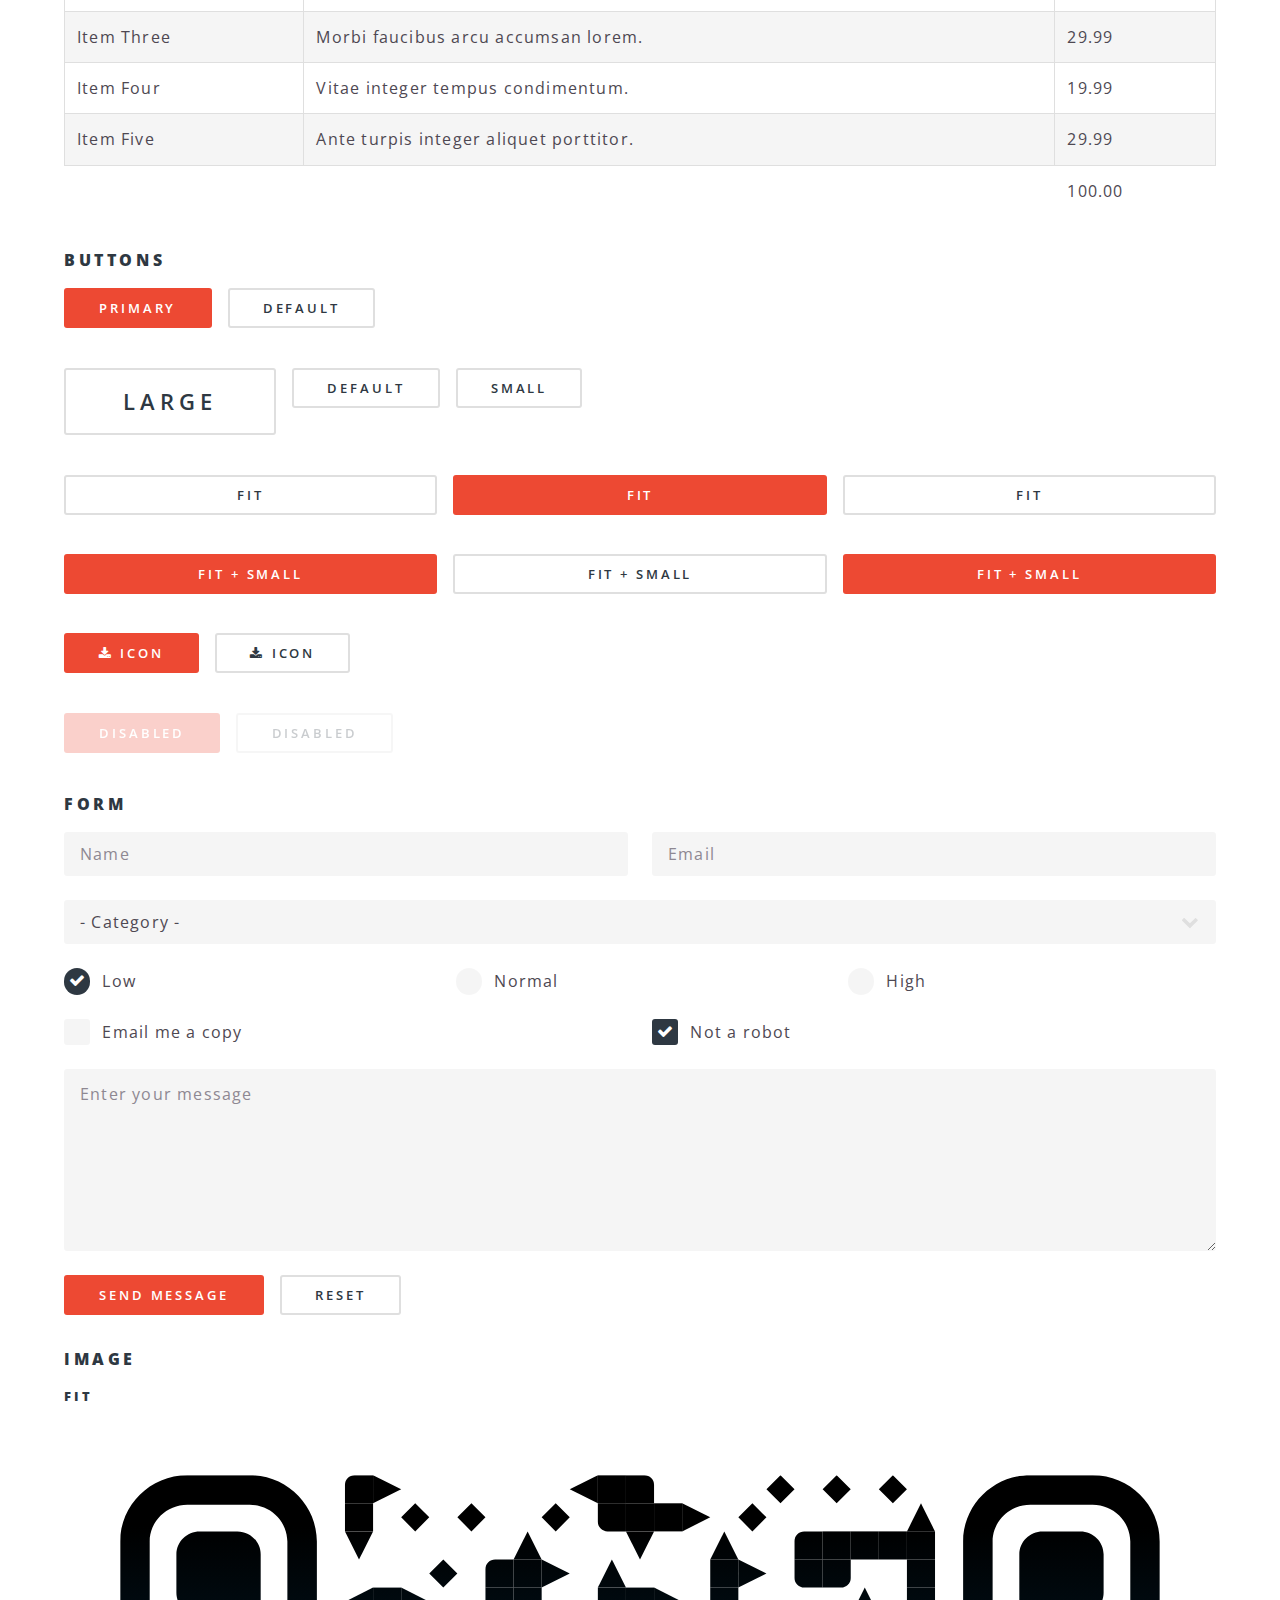
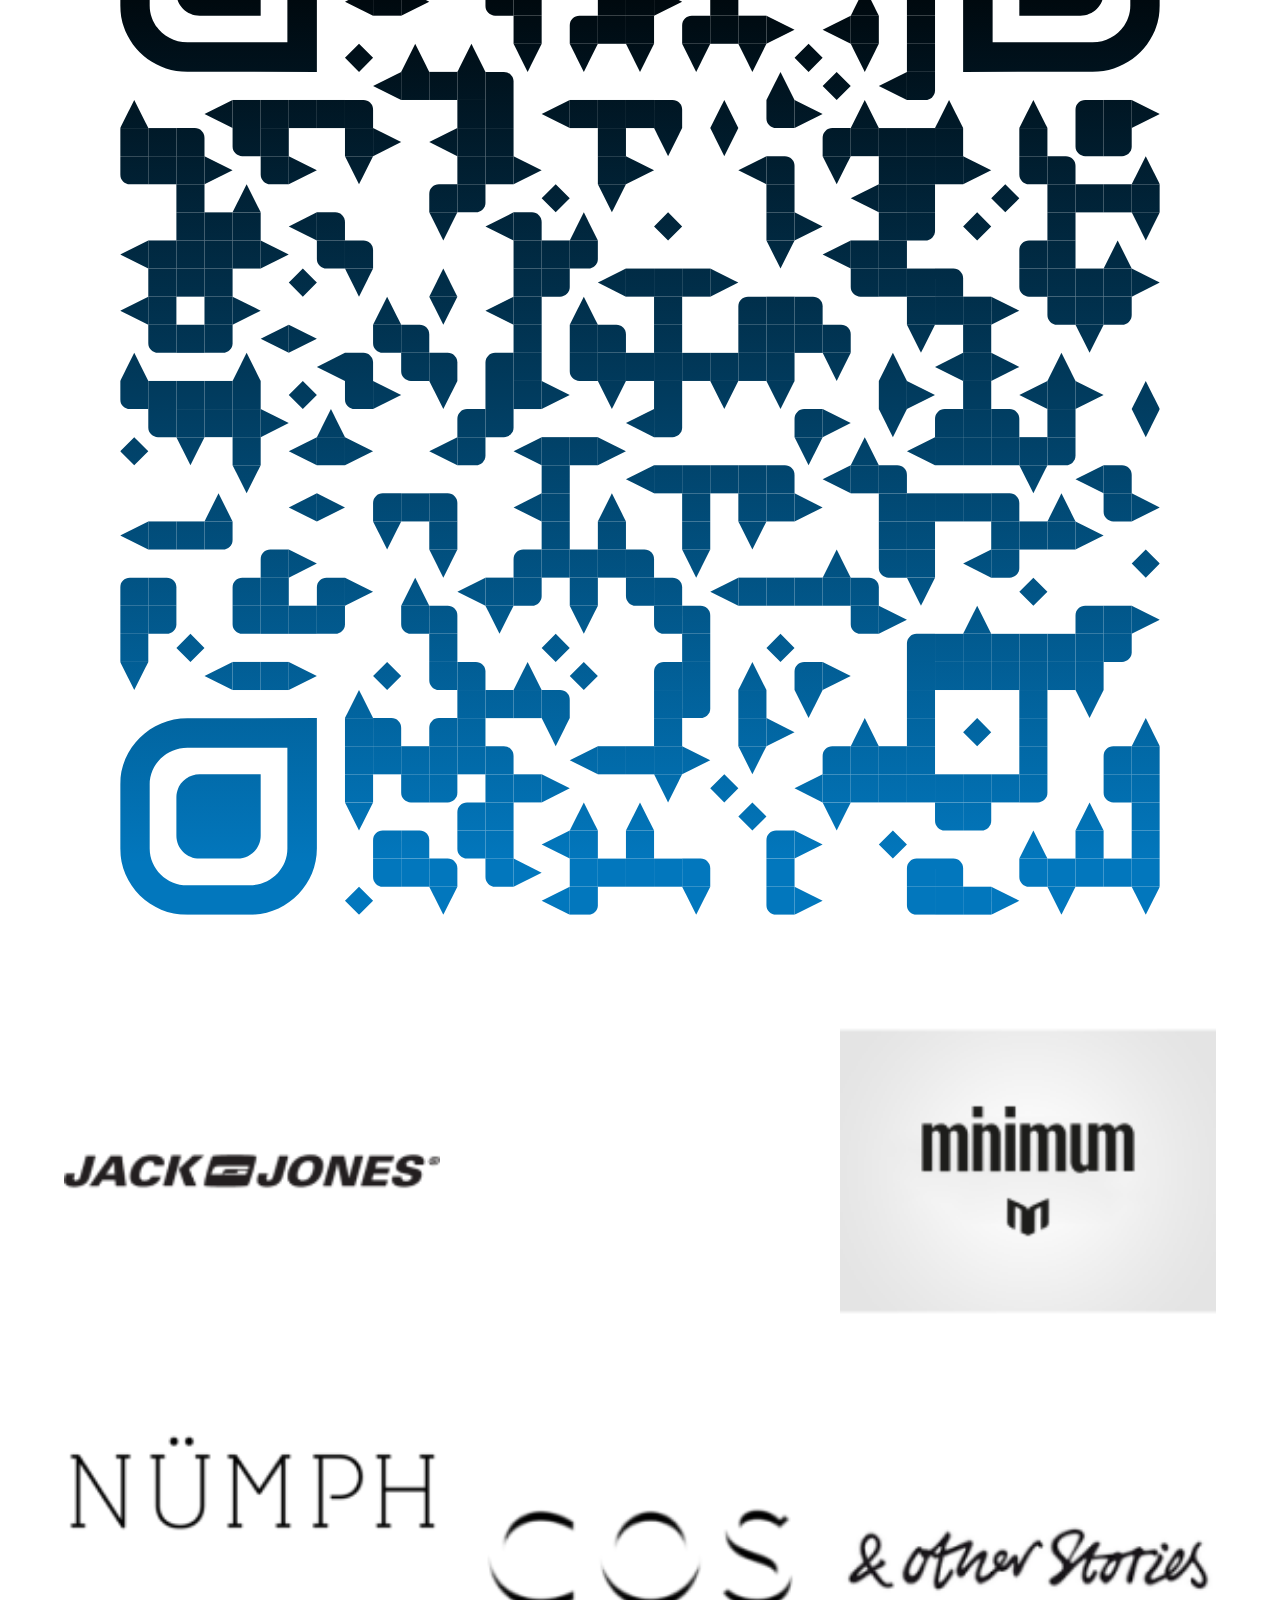
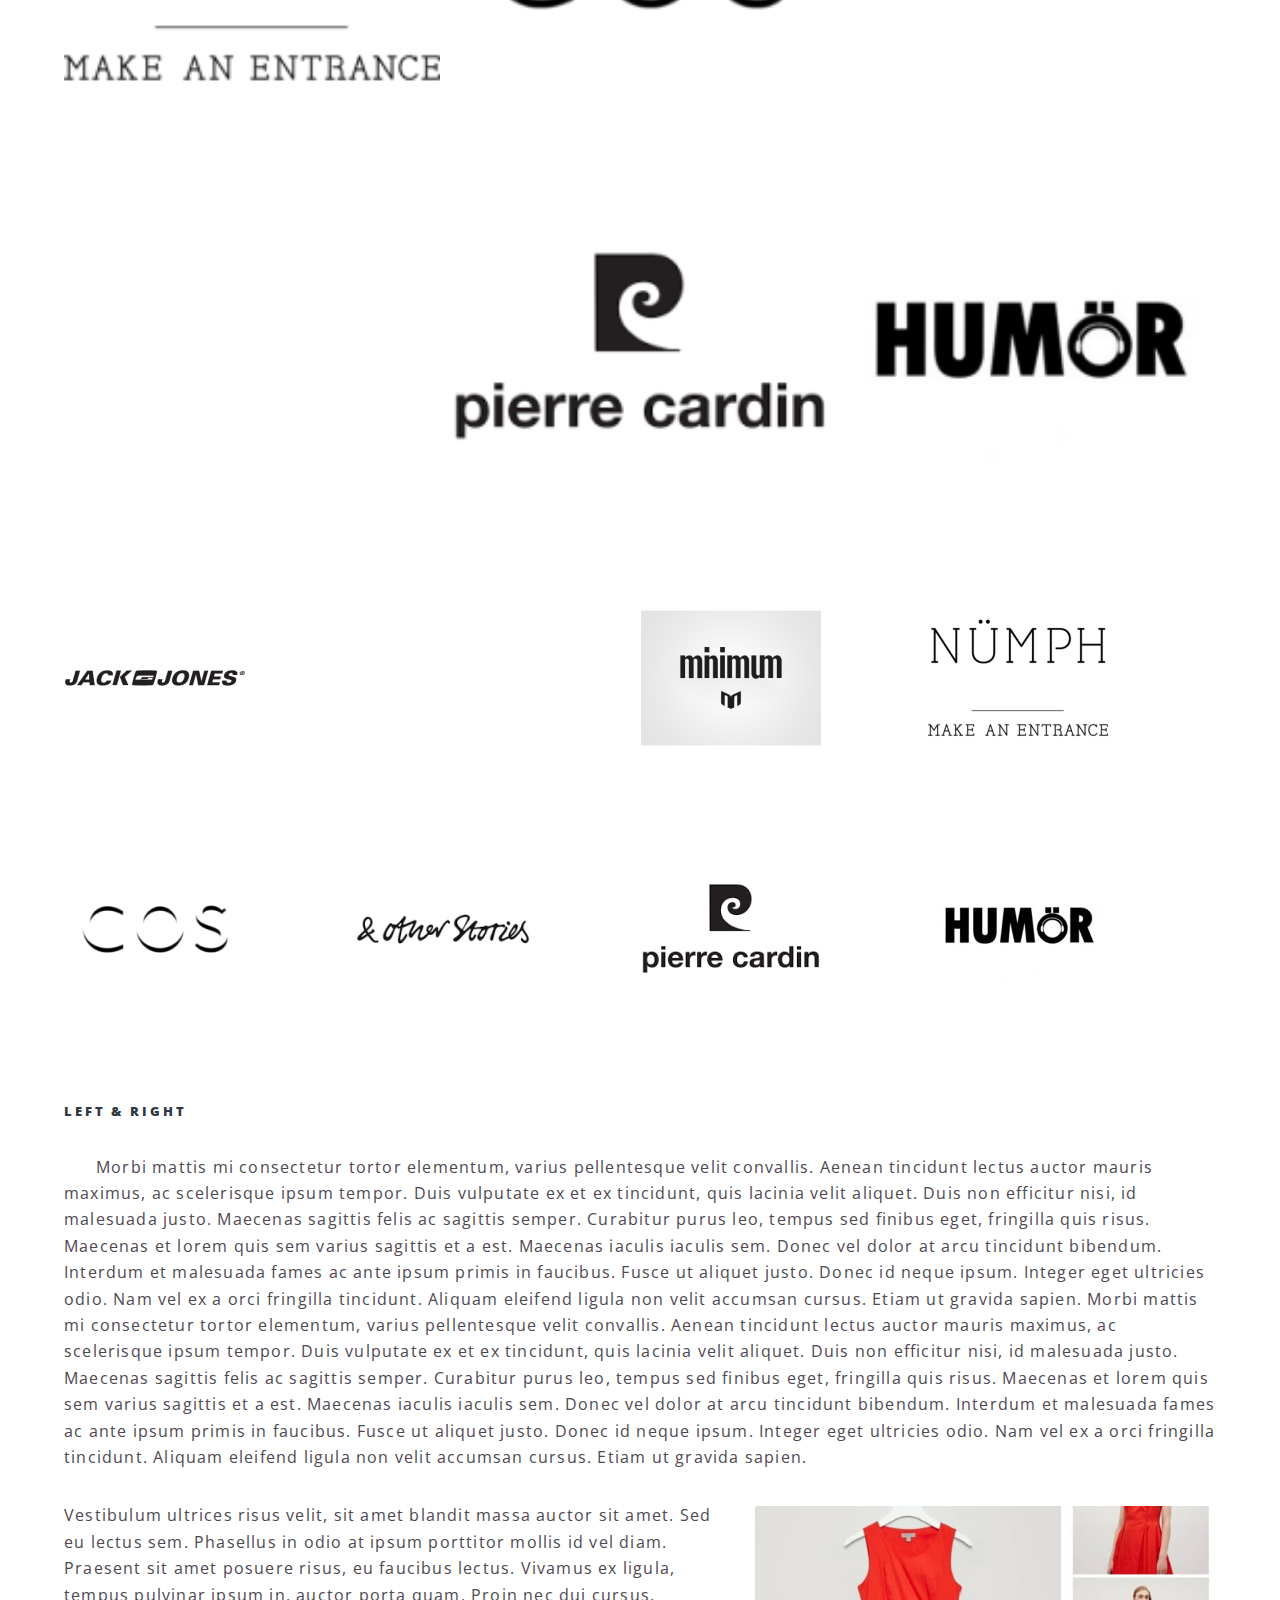
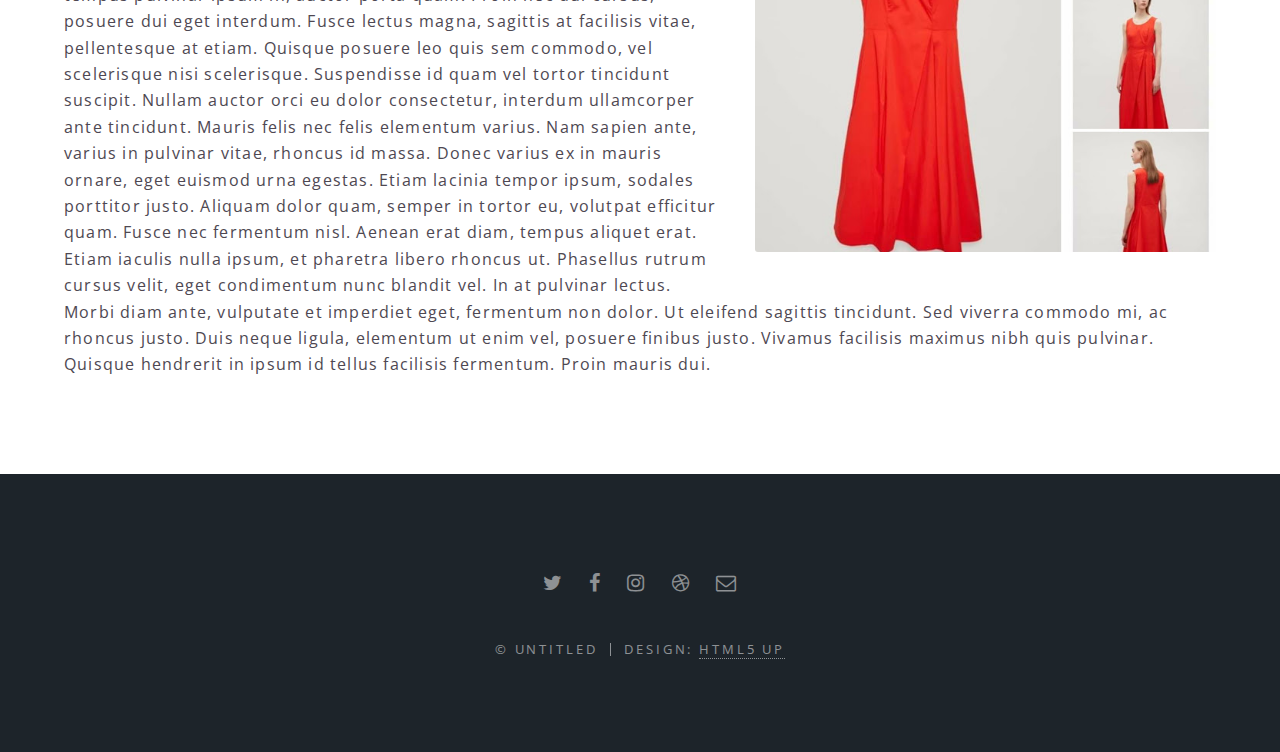
==== commit ebada7ad: "DR+img3" ====
--- a/elements.html
+++ b/elements.html
@@ -340,18 +340,20 @@
 											<div class="col-4"><span class="image fit"><img src="images/humor.png" alt="" /></span></div>
 										</div>
 									</div>
-<div class="box alt">
+	<section id="logo" class="wrapper alt style2">
+						<div class="box alt">
 									<div class="grid-container">
-											<div class="col-4"><span class="image"><img src="images/jj.png" alt="" /></span></div>
-											<div class="col-4"><span class="image"><img src="images/scotchsoda.png" alt="" /></span></div>
-											<div class="col-4"><span class="image"><img src="images/minimum-logo-s1.png" alt="" /></span></div>
-											<div class="col-4"><span class="image"><img src="images/NLOGO.png" alt="" /></span></div>
-											<div class="col-4"><span class="image"><img src="images/cos.png" alt="" /></span></div>
-											<div class="col-4"><span class="image"><img src="images/stories.png" alt="" /></span></div>
-											<div class="col-4"><span class="image"><img src="images/pc.png" alt="" /></span></div>
-											<div class="col-4"><span class="image"><img src="images/humor.png" alt="" /></span></div>
-										</div>
-									</div>
+											<div class="col-4"><span class="image small"><img src="images/jj.png" alt="" /></span></div>
+											<div class="col-4"><span class="image small"><img src="images/scotchsoda.png" alt="" /></span></div>
+											<div class="col-4"><span class="image small"><img src="images/minimum-logo-s1.png" alt="" /></span></div>
+											<div class="col-4"><span class="image small"><img src="images/NLOGO.png" alt="" /></span></div>
+											<div class="col-4"><span class="image small"><img src="images/cos.png" alt="" /></span></div>
+											<div class="col-4"><span class="image small"><img src="images/stories.png" alt="" /></span></div>
+											<div class="col-4"><span class="image small"><img src="images/pc.png" alt="" /></span></div>
+											<div class="col-4"><span class="image small"><img src="images/humor.png" alt="" /></span></div>
+										</div>
+									</div>
+</section>  
 
 									<h5>Left &amp; Right</h5>
 									<p><span class="image left"><div class="fb-page" 
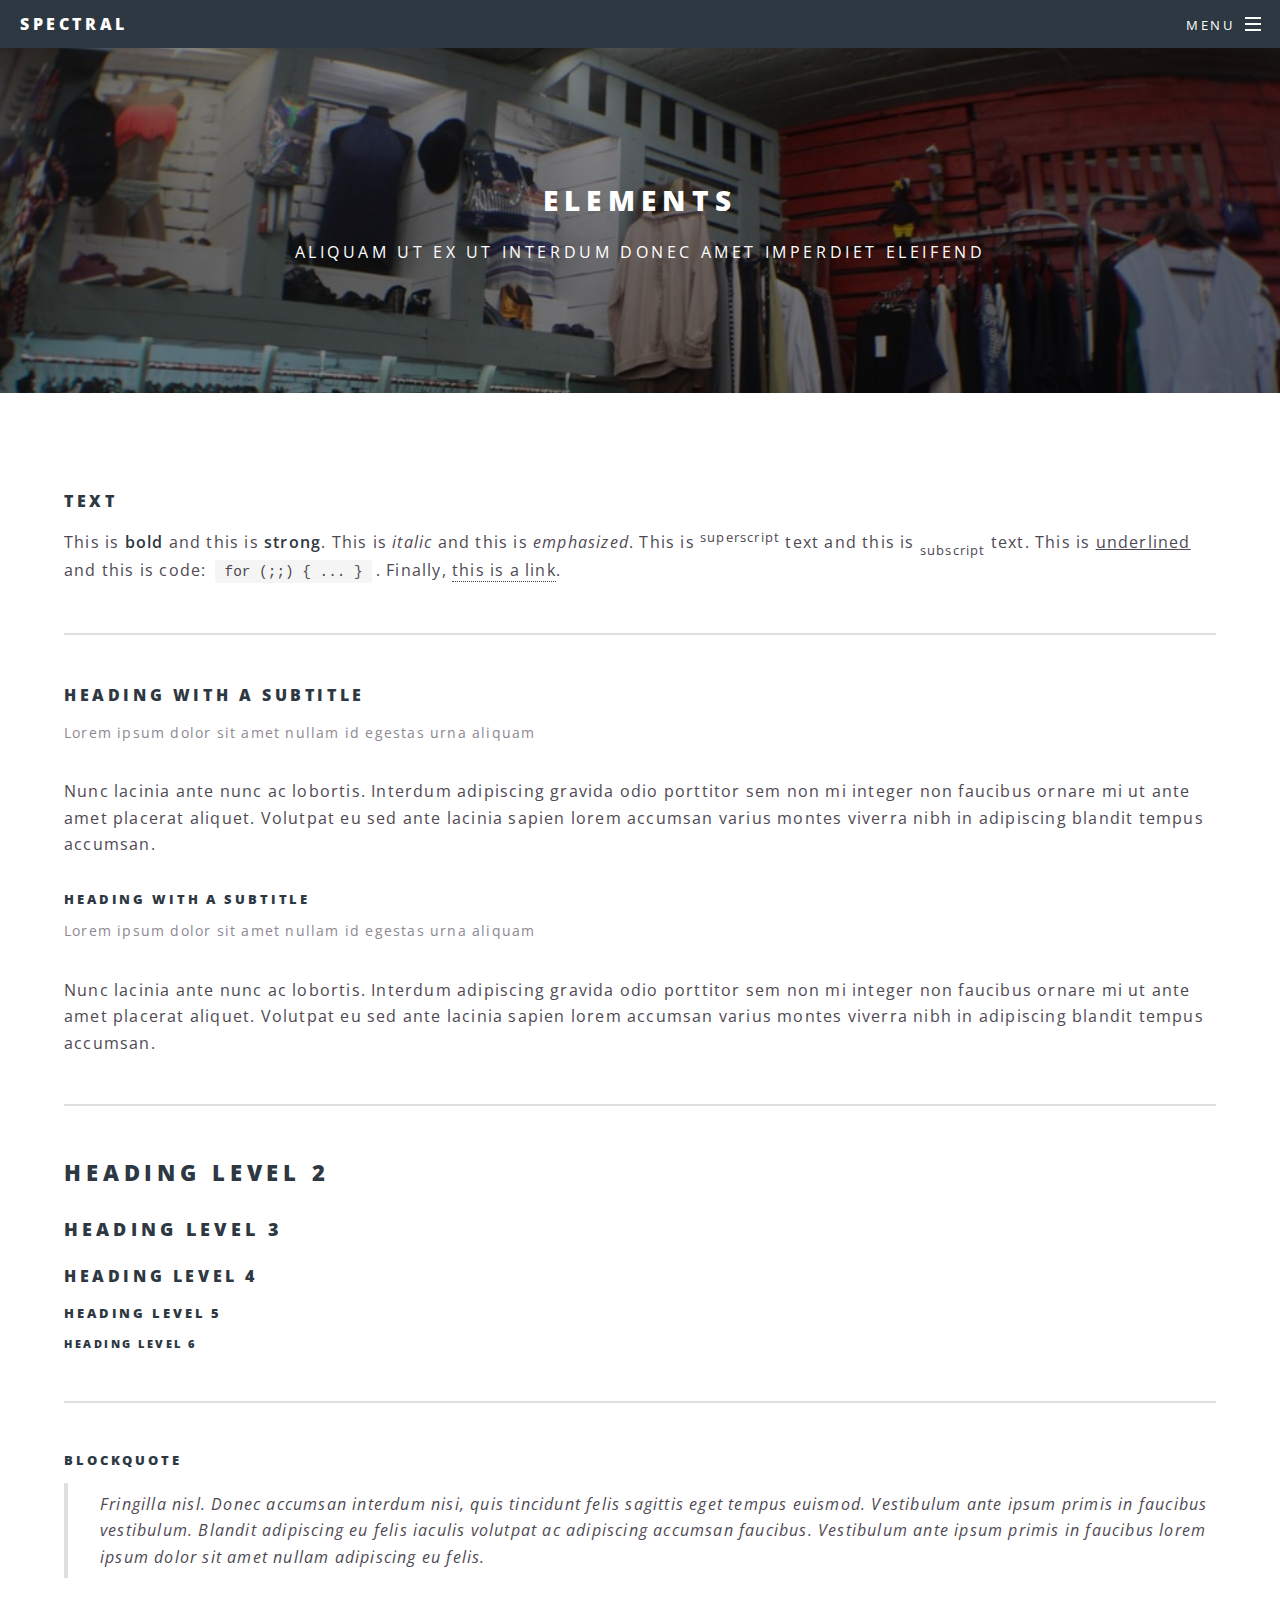
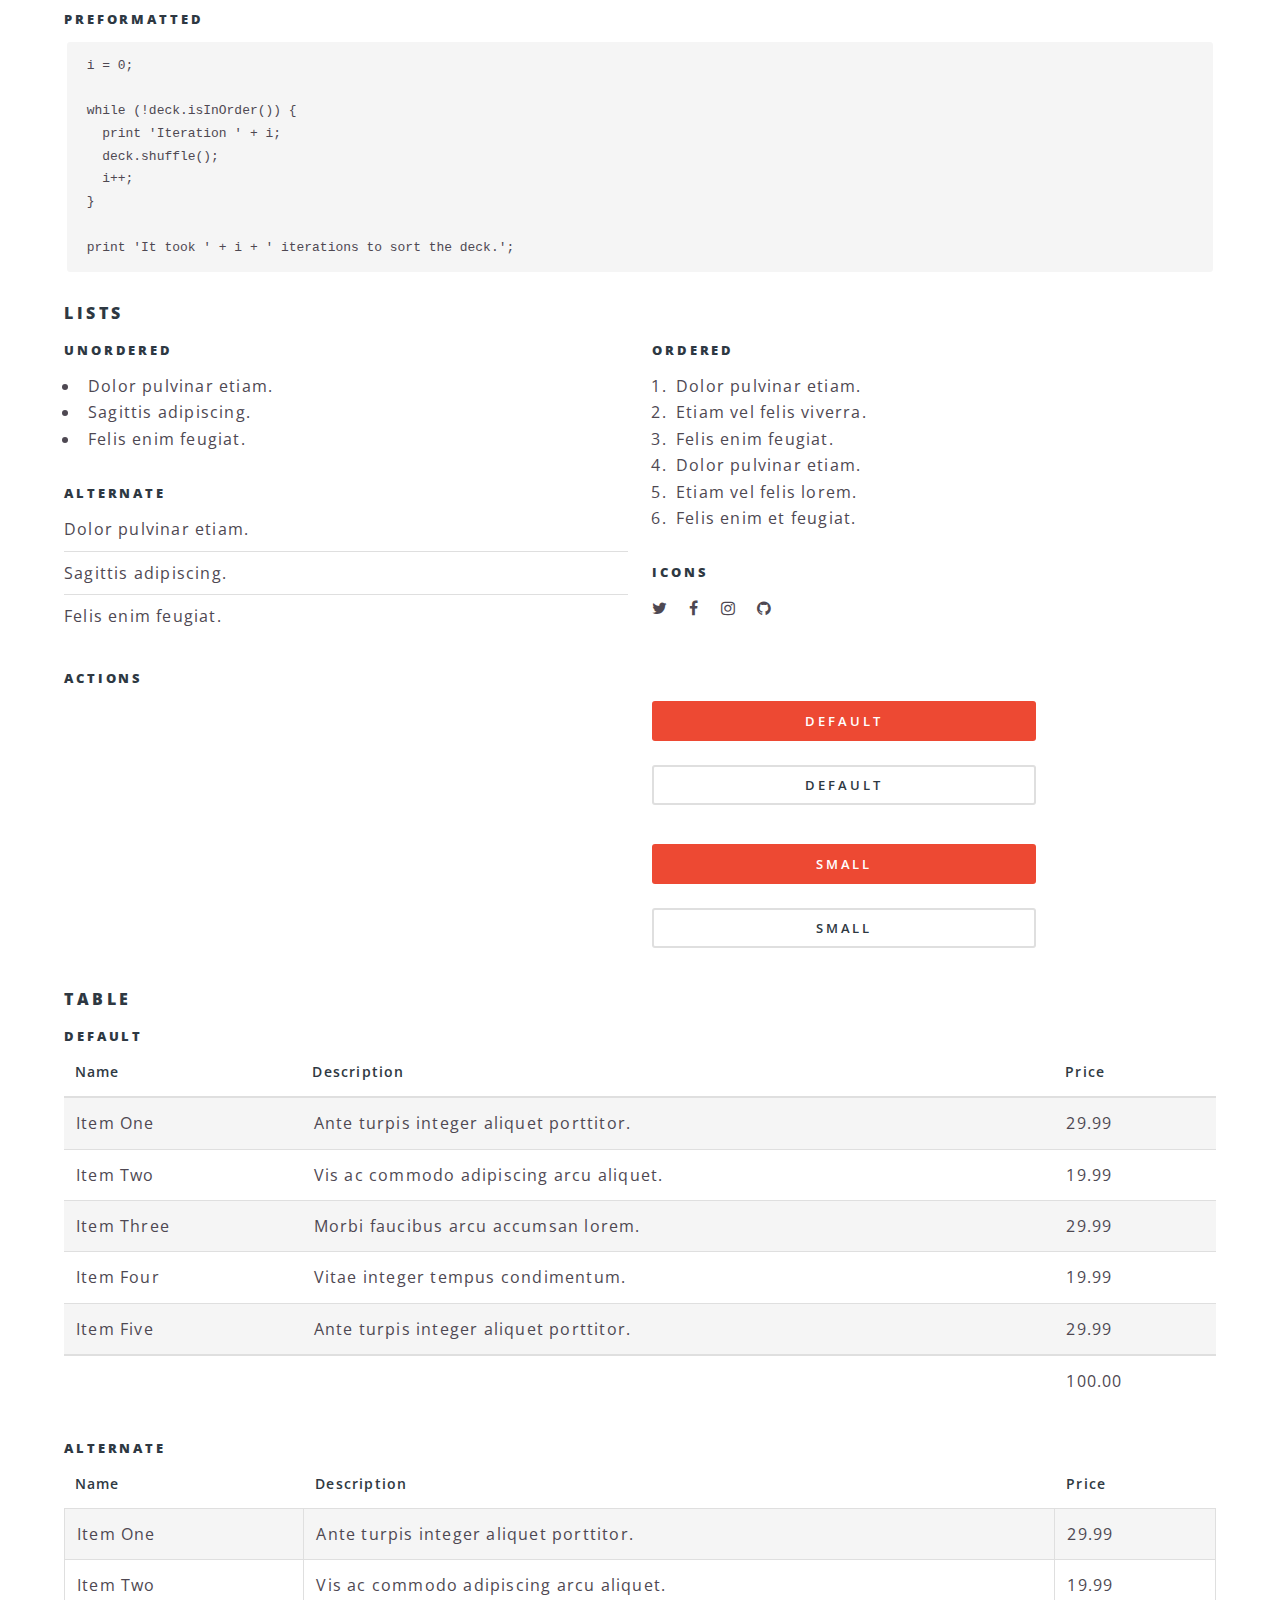
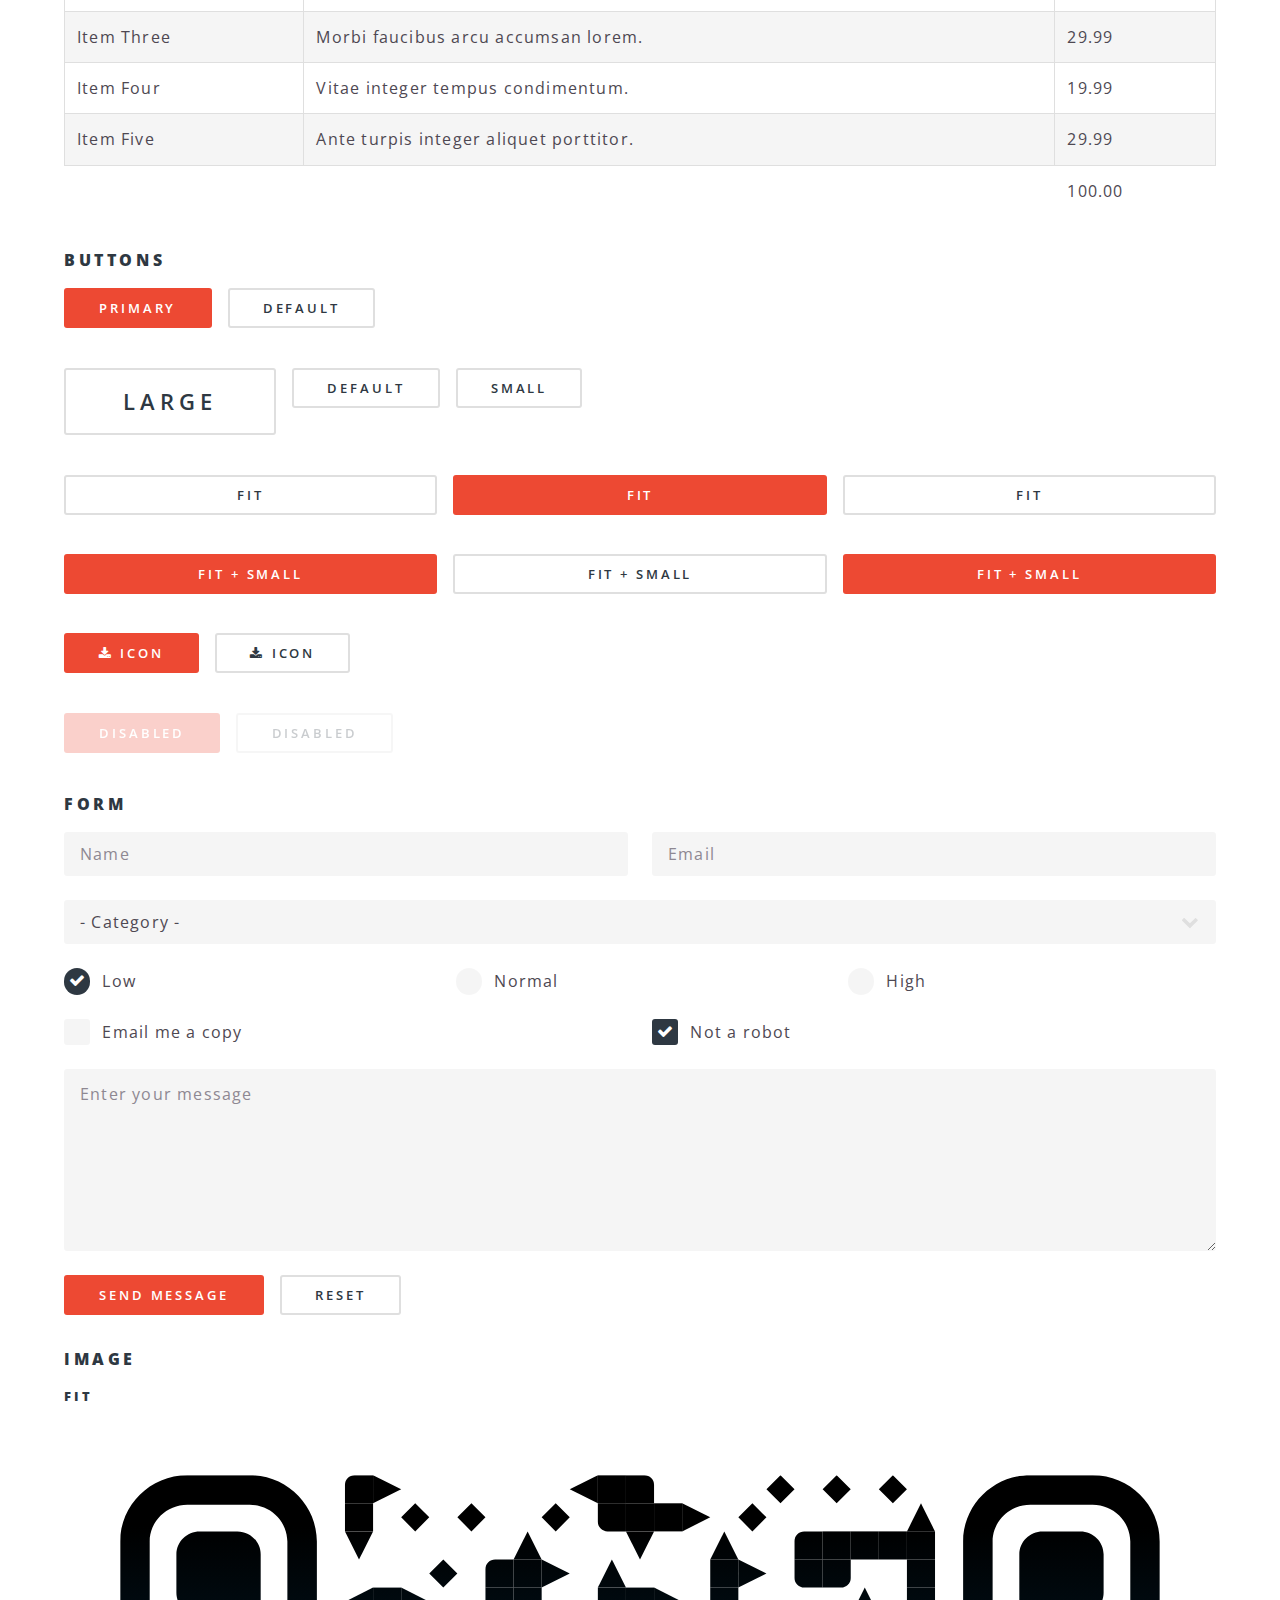
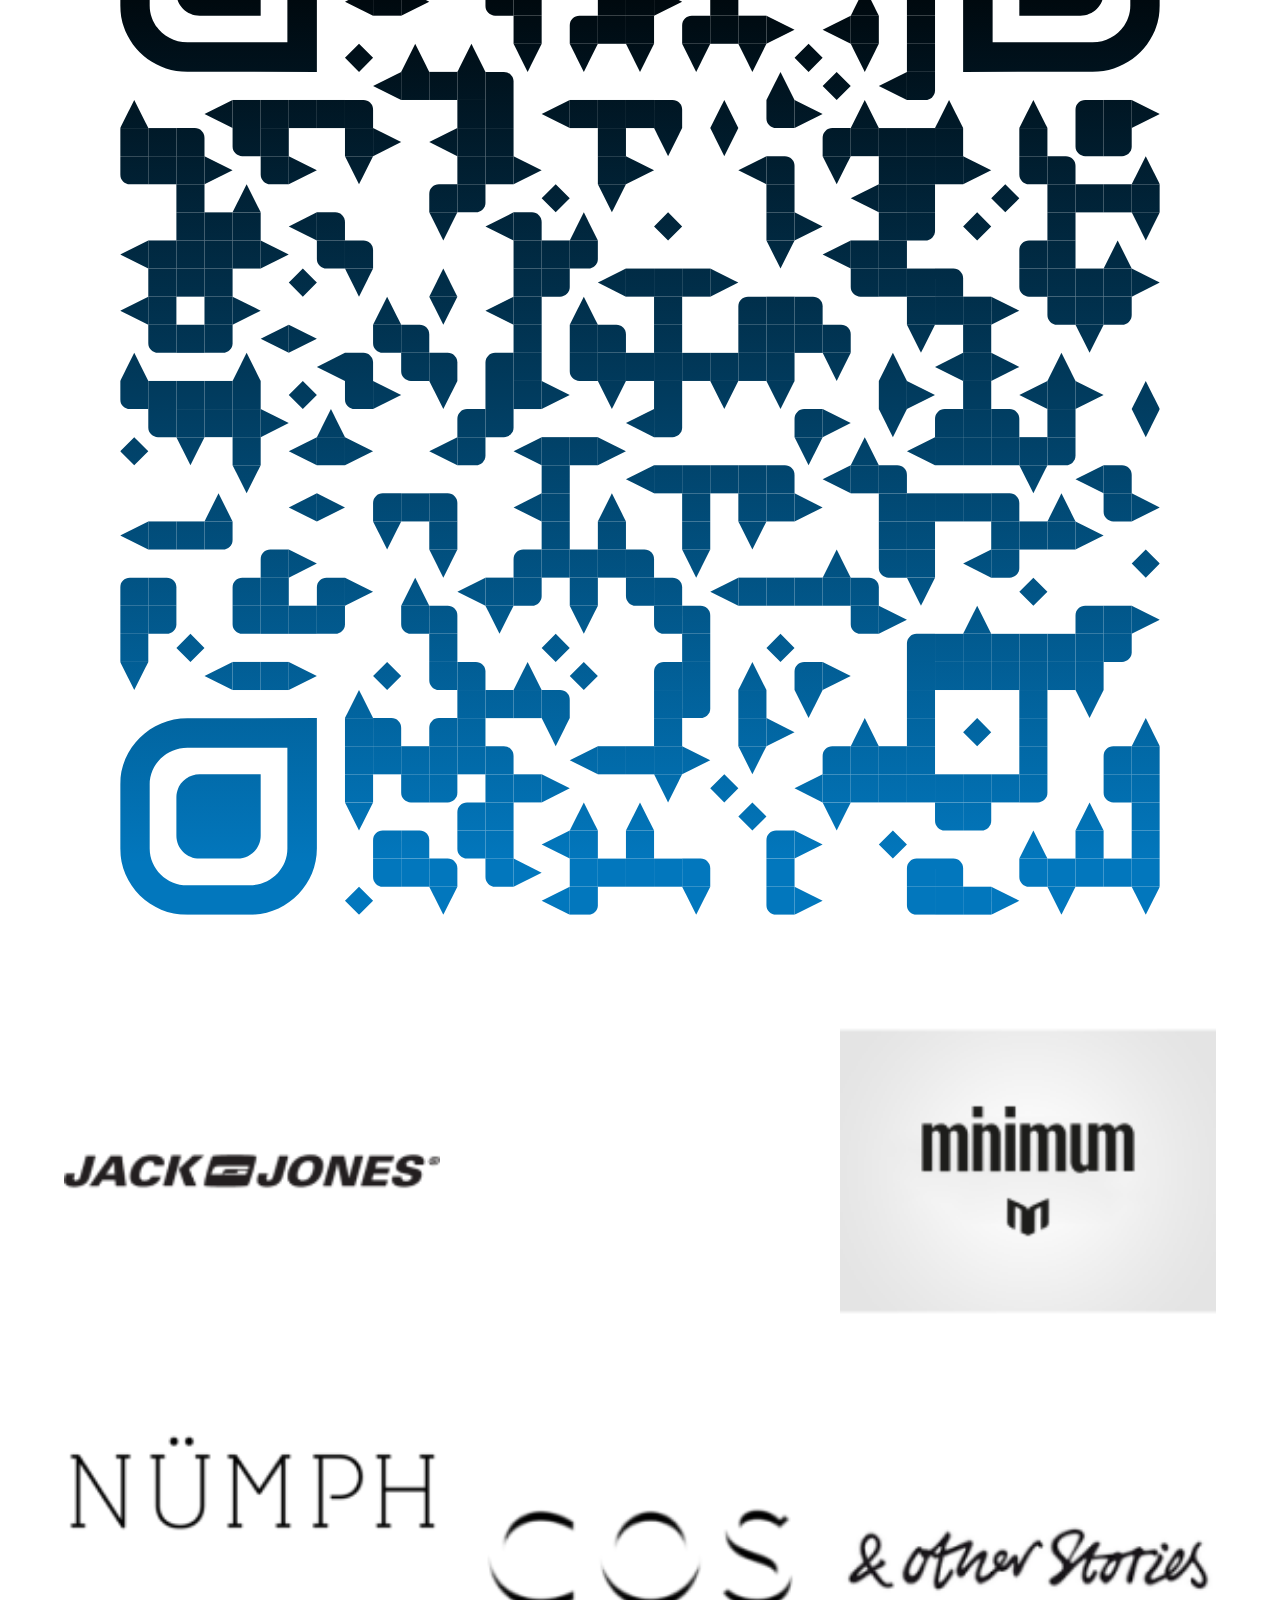
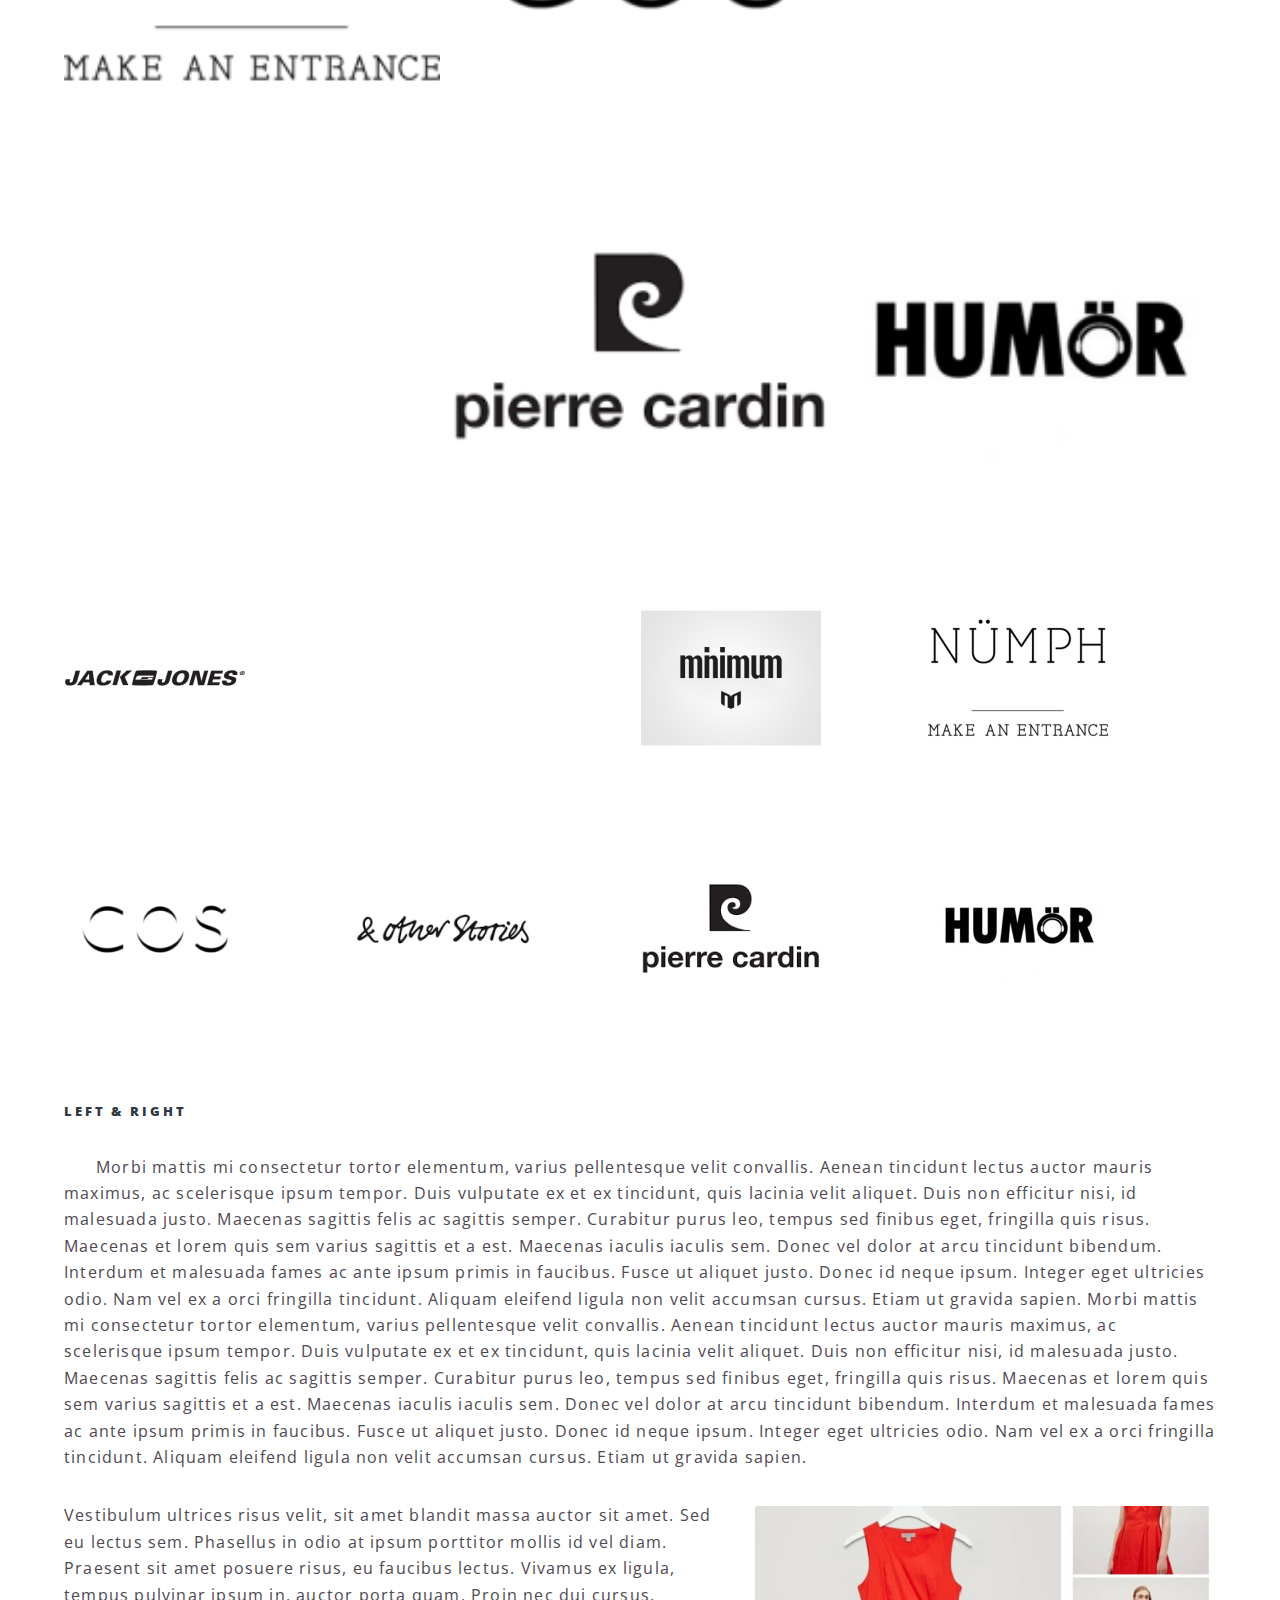
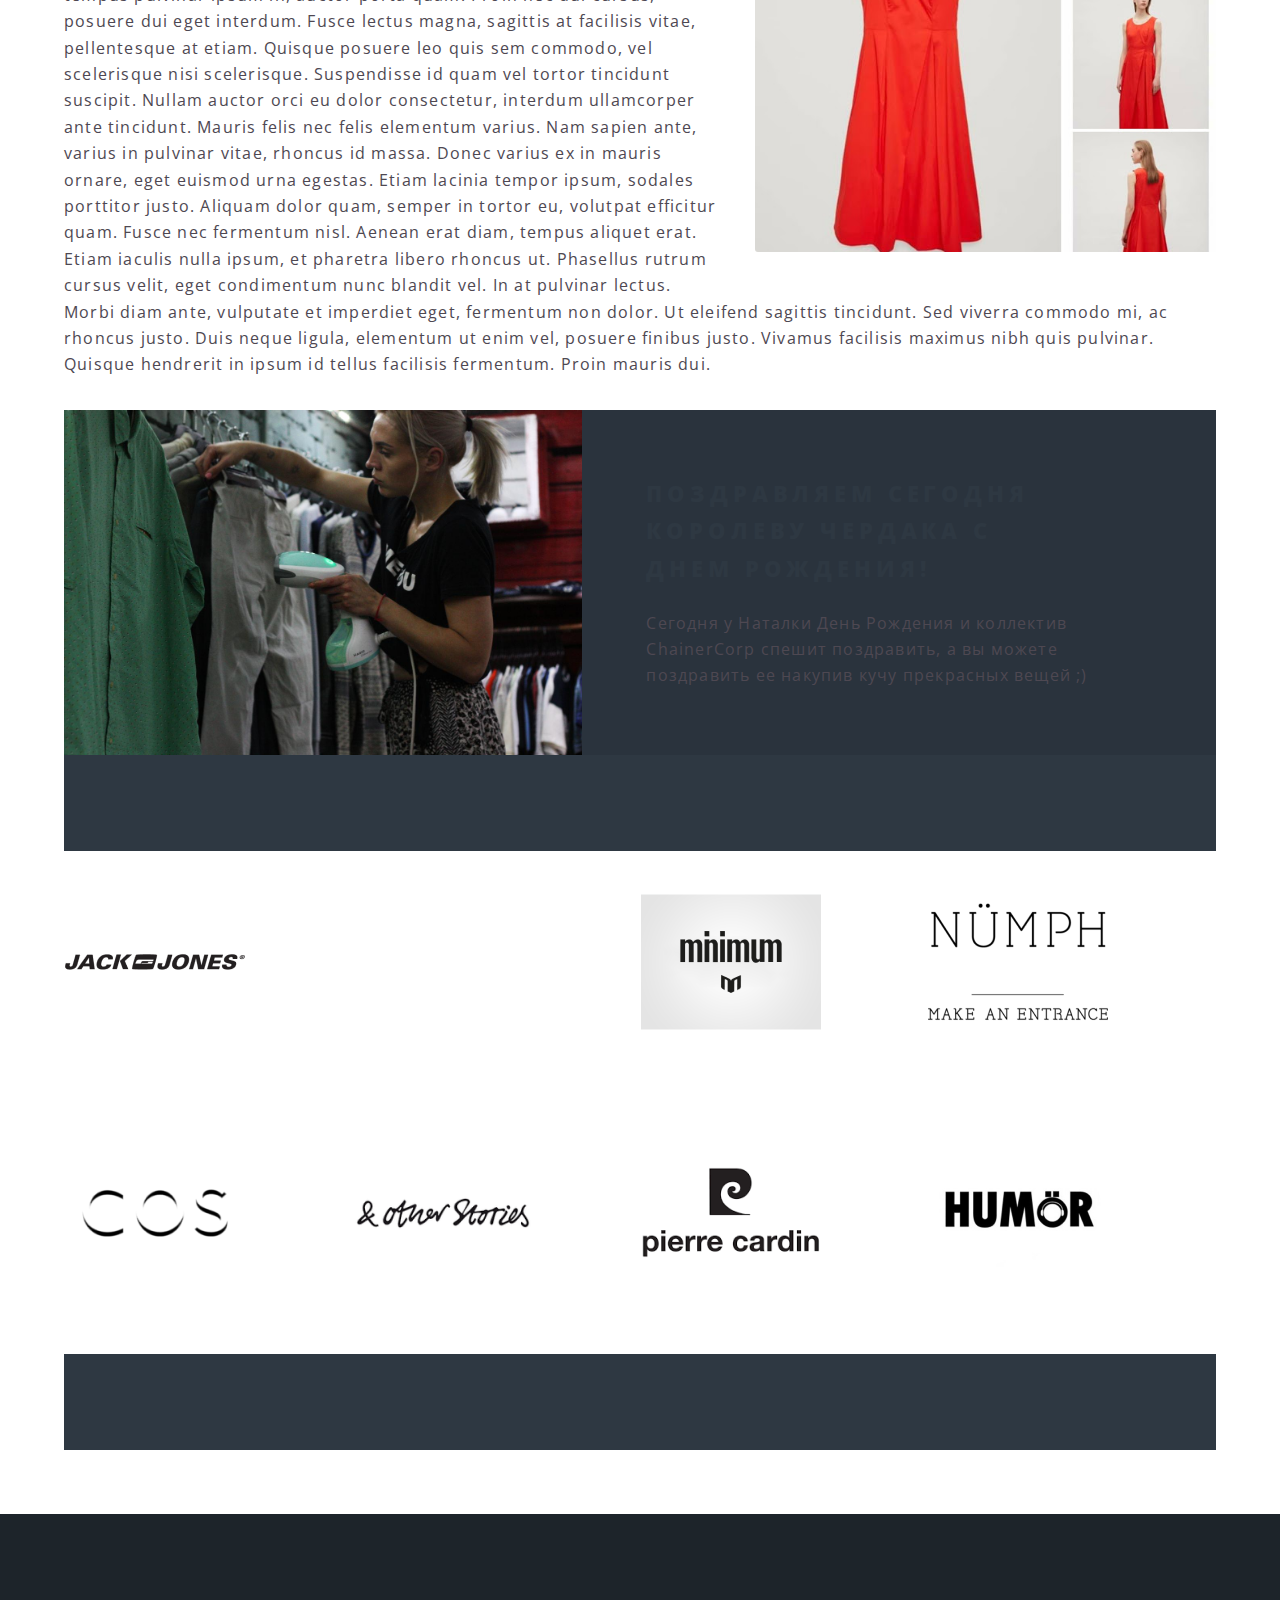
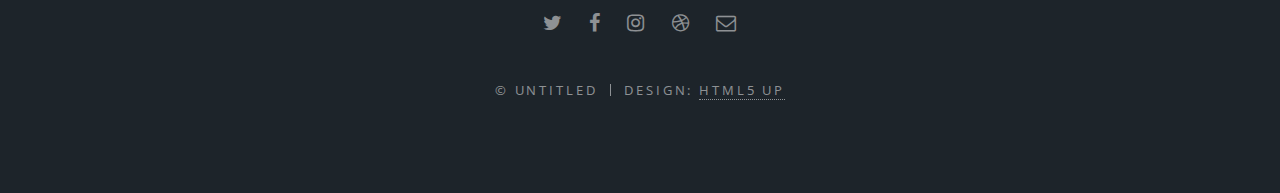
==== commit 3b190039: "logos" ====
--- a/elements.html
+++ b/elements.html
@@ -340,7 +340,7 @@
 											<div class="col-4"><span class="image fit"><img src="images/humor.png" alt="" /></span></div>
 										</div>
 									</div>
-	<section id="logo" class="wrapper alt style2">
+	<section id="logo" class="wrapper alt style1">
 						<div class="box alt">
 									<div class="grid-container">
 											<div class="col-4"><span class="image small"><img src="images/jj.png" alt="" /></span></div>
@@ -364,7 +364,30 @@
 										data-show-facepile="true"></div></span>Morbi mattis mi consectetur tortor elementum, varius pellentesque velit convallis. Aenean tincidunt lectus auctor mauris maximus, ac scelerisque ipsum tempor. Duis vulputate ex et ex tincidunt, quis lacinia velit aliquet. Duis non efficitur nisi, id malesuada justo. Maecenas sagittis felis ac sagittis semper. Curabitur purus leo, tempus sed finibus eget, fringilla quis risus. Maecenas et lorem quis sem varius sagittis et a est. Maecenas iaculis iaculis sem. Donec vel dolor at arcu tincidunt bibendum. Interdum et malesuada fames ac ante ipsum primis in faucibus. Fusce ut aliquet justo. Donec id neque ipsum. Integer eget ultricies odio. Nam vel ex a orci fringilla tincidunt. Aliquam eleifend ligula non velit accumsan cursus. Etiam ut gravida sapien. Morbi mattis mi consectetur tortor elementum, varius pellentesque velit convallis. Aenean tincidunt lectus auctor mauris maximus, ac scelerisque ipsum tempor. Duis vulputate ex et ex tincidunt, quis lacinia velit aliquet. Duis non efficitur nisi, id malesuada justo. Maecenas sagittis felis ac sagittis semper. Curabitur purus leo, tempus sed finibus eget, fringilla quis risus. Maecenas et lorem quis sem varius sagittis et a est. Maecenas iaculis iaculis sem. Donec vel dolor at arcu tincidunt bibendum. Interdum et malesuada fames ac ante ipsum primis in faucibus. Fusce ut aliquet justo. Donec id neque ipsum. Integer eget ultricies odio. Nam vel ex a orci fringilla tincidunt. Aliquam eleifend ligula non velit accumsan cursus. Etiam ut gravida sapien.</p>
 									<p><span class="image right"><img src="images/pic05.jpg" alt="" /></span>Vestibulum ultrices risus velit, sit amet blandit massa auctor sit amet. Sed eu lectus sem. Phasellus in odio at ipsum porttitor mollis id vel diam. Praesent sit amet posuere risus, eu faucibus lectus. Vivamus ex ligula, tempus pulvinar ipsum in, auctor porta quam. Proin nec dui cursus, posuere dui eget interdum. Fusce lectus magna, sagittis at facilisis vitae, pellentesque at etiam. Quisque posuere leo quis sem commodo, vel scelerisque nisi scelerisque. Suspendisse id quam vel tortor tincidunt suscipit. Nullam auctor orci eu dolor consectetur, interdum ullamcorper ante tincidunt. Mauris felis nec felis elementum varius. Nam sapien ante, varius in pulvinar vitae, rhoncus id massa. Donec varius ex in mauris ornare, eget euismod urna egestas. Etiam lacinia tempor ipsum, sodales porttitor justo. Aliquam dolor quam, semper in tortor eu, volutpat efficitur quam. Fusce nec fermentum nisl. Aenean erat diam, tempus aliquet erat. Etiam iaculis nulla ipsum, et pharetra libero rhoncus ut. Phasellus rutrum cursus velit, eget condimentum nunc blandit vel. In at pulvinar lectus. Morbi diam ante, vulputate et imperdiet eget, fermentum non dolor. Ut eleifend sagittis tincidunt. Sed viverra commodo mi, ac rhoncus justo. Duis neque ligula, elementum ut enim vel, posuere finibus justo. Vivamus facilisis maximus nibh quis pulvinar. Quisque hendrerit in ipsum id tellus facilisis fermentum. Proin mauris dui.</p>
 								</section>
-
+	<section id="two" class="wrapper alt style2">
+						<section class="spotlight">
+							<div class="image">
+  <img src="images/ntlk.jpg">
+</div><div class="content">
+								<h2>Поздравляем сегодня королеву чердака с<br />
+									Днем Рождения!</h2>
+								<p>Сегодня у Наталки День Рождения и коллектив ChainerCorp спешит поздравить, а вы можете поздравить ее накупив кучу прекрасных вещей ;)</p>
+							</div>
+						</section>
+							<section id="logo" class="wrapper  style4">
+						<div class="box alt">
+									<div class="grid-container">
+											<div class="col-3"><span class="image small"><img src="images/jj.png" alt="" /></span></div>
+											<div class="col-3"><span class="image small"><img src="images/scotchsoda.png" alt="" /></span></div>
+											<div class="col-3"><span class="image small"><img src="images/minimum-logo-s1.png" alt="" /></span></div>
+											<div class="col-3"><span class="image small"><img src="images/NLOGO.png" alt="" /></span></div>
+											<div class="col-3"><span class="image small"><img src="images/cos.png" alt="" /></span></div>
+											<div class="col-3"><span class="image small"><img src="images/stories.png" alt="" /></span></div>
+											<div class="col-3"><span class="image small"><img src="images/pc.png" alt="" /></span></div>
+											<div class="col-3"><span class="image small"><img src="images/humor.png" alt="" /></span></div>
+										</div>
+									</div>
+</section>  
 							</div>
 						</section>
 					</article>
